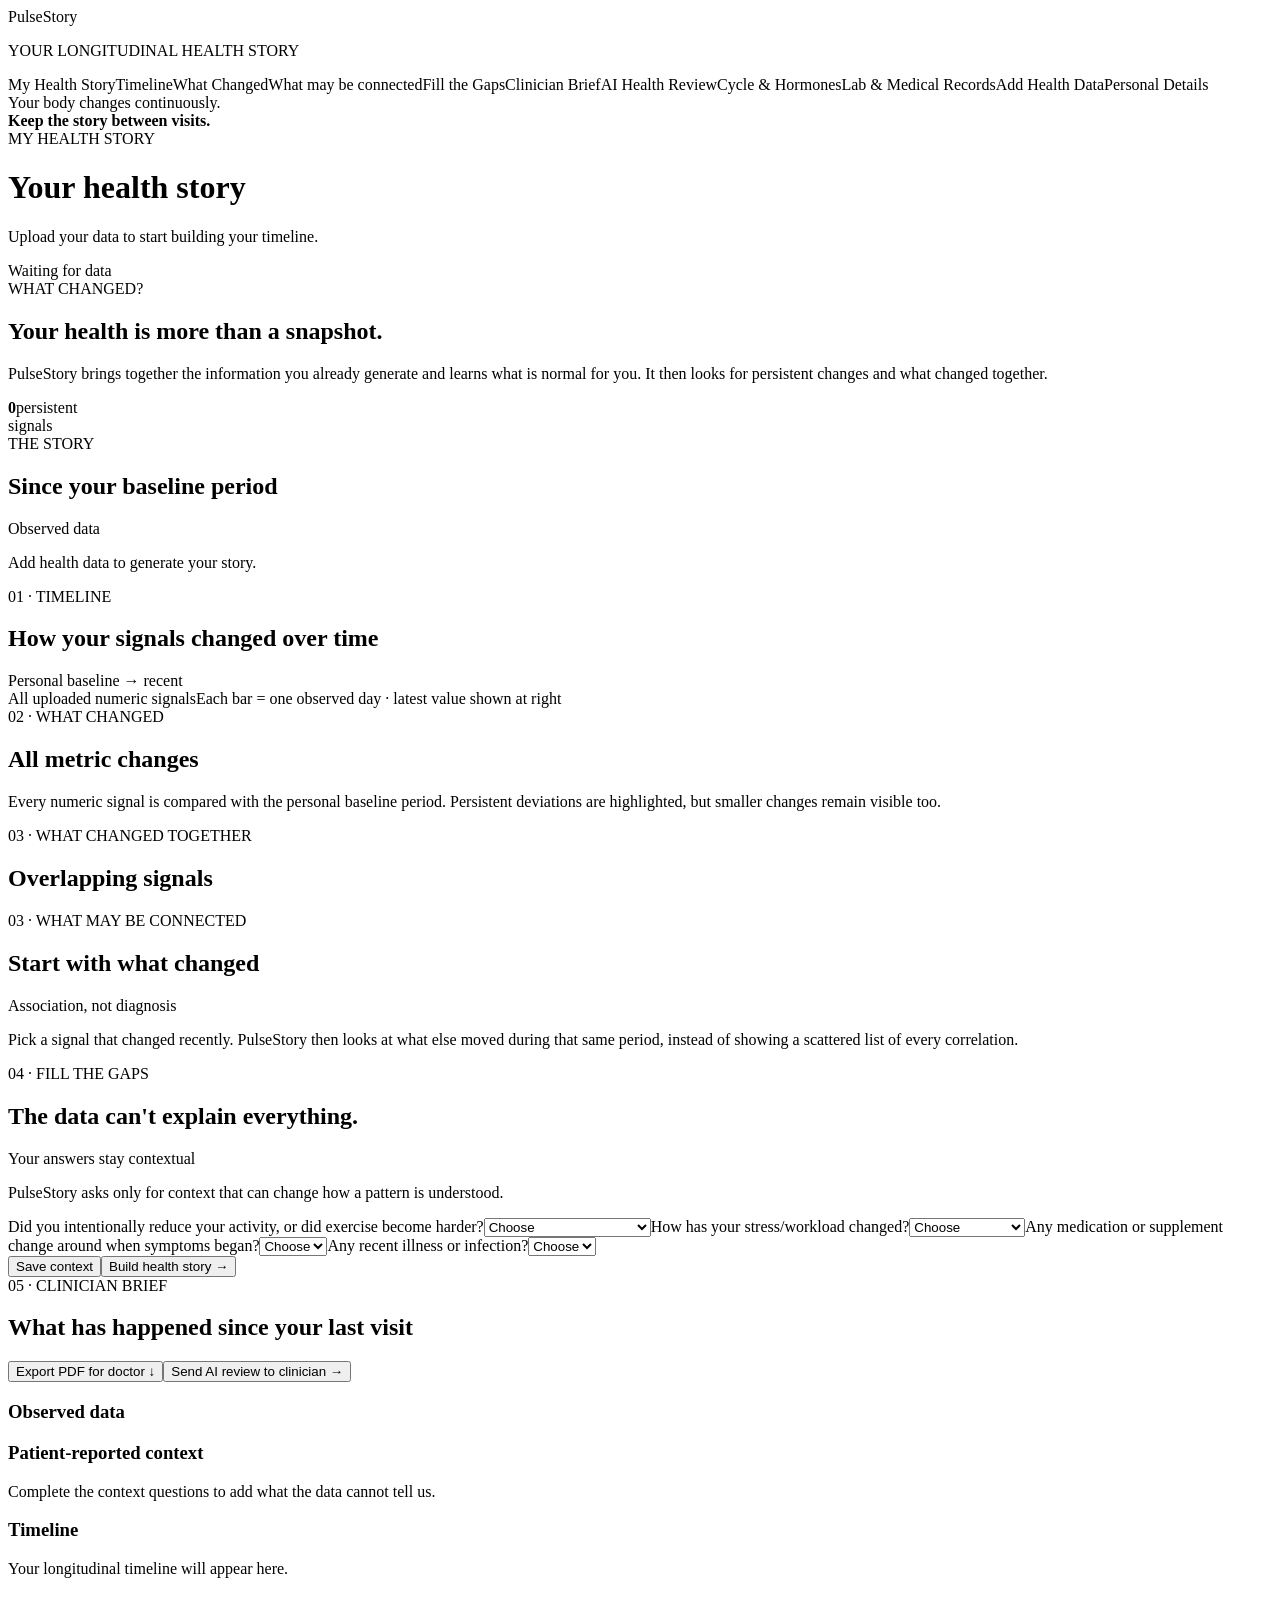
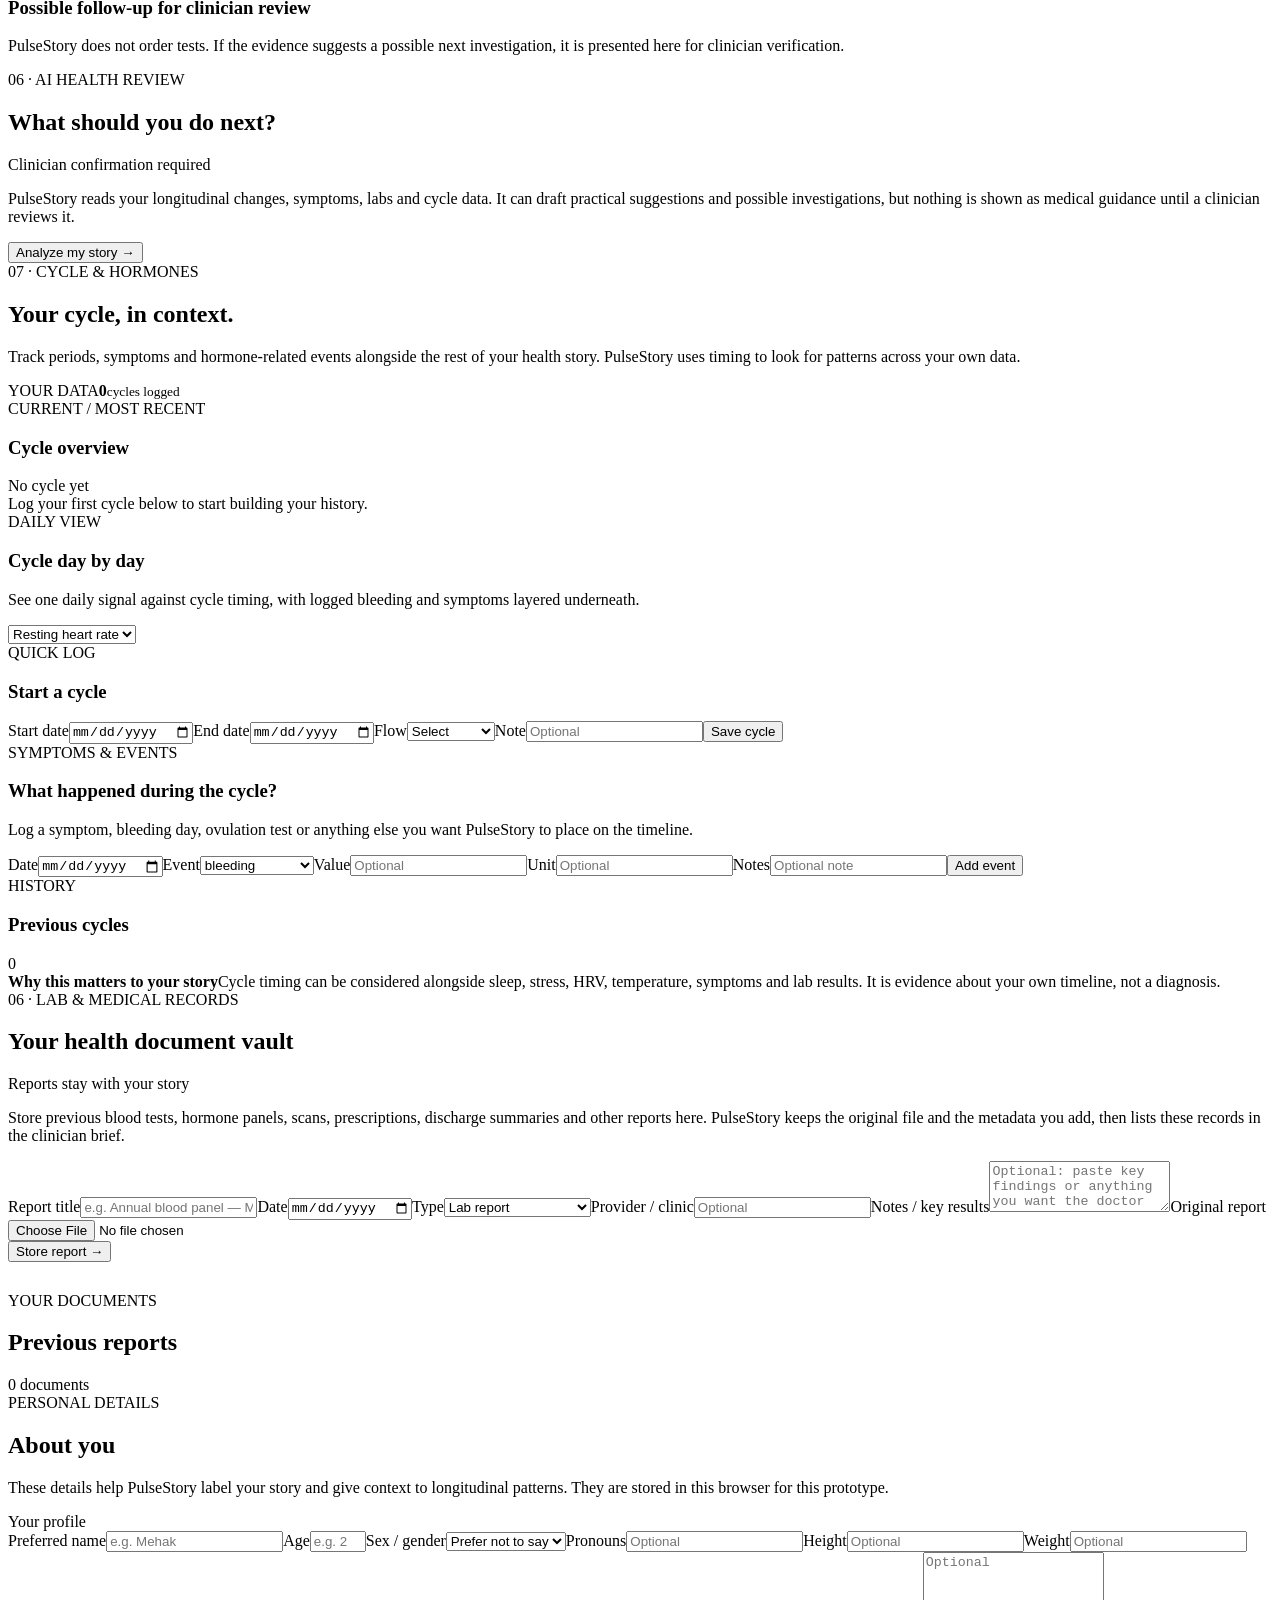
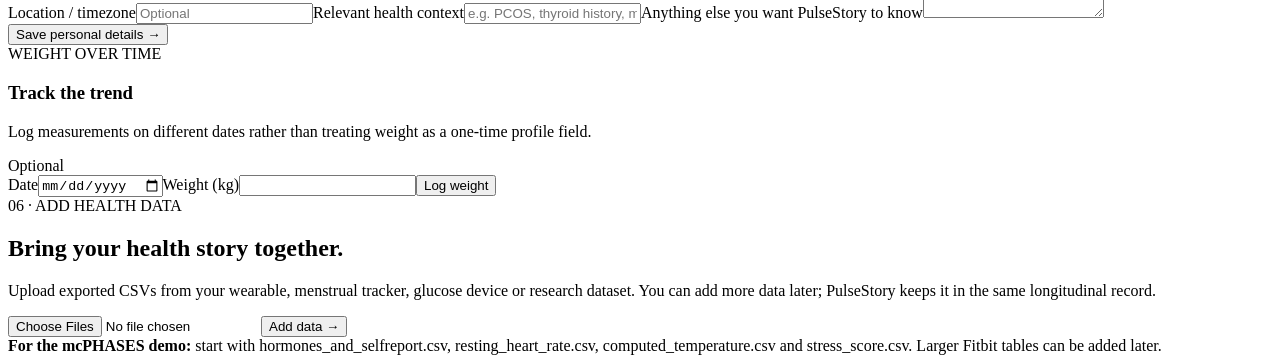
==== public/index.html @ e45afee6 "Fix Analyze my story and add weight tracking with a trend view. Fixed the duplicate review-button ID" ====
<!doctype html><html><head><meta charset="utf-8"><meta name="viewport" content="width=device-width,initial-scale=1"><title>PulseStory</title><link rel="stylesheet" href="/theme.css?v=30"></head><body><div class="app"><aside><div class="brand">Pulse<span>Story</span></div><p class="muted">YOUR LONGITUDINAL HEALTH STORY</p><nav><a data-nav="overview" class="active">My Health Story</a><a data-nav="timeline">Timeline</a><a data-nav="changes">What Changed</a><a data-nav="relationships">What may be connected</a><a data-nav="interview">Fill the Gaps</a><a data-nav="brief">Clinician Brief</a><a data-nav="ai-review">AI Health Review</a><a data-nav="cycle">Cycle & Hormones</a><a data-nav="records">Lab & Medical Records</a><a data-nav="upload">Add Health Data</a><a data-nav="profile">Personal Details</a></nav><div class="side-note">Your body changes continuously.<br><b>Keep the story between visits.</b></div></aside><main><header><div><div class="eyebrow">MY HEALTH STORY</div><h1 id="patientName">Your health story</h1><p class="lead" id="patientConcern">Upload your data to start building your timeline.</p></div><div class="status" id="status"><i></i> Waiting for data</div></header><div id="view-overview" class="view"><section class="hero"><div><div class="eyebrow">WHAT CHANGED?</div><h2 id="heroTitle">Your health is more than a snapshot.</h2><p id="heroText">PulseStory brings together the information you already generate and learns what is normal for you. It then looks for persistent changes and what changed together.</p></div><div class="signal-ring"><strong id="signalCount">0</strong><span>persistent<br>signals</span></div></section><section class="grid4" id="changed"></section><section class="panel"><div class="section-head"><div><div class="eyebrow">THE STORY</div><h2>Since your baseline period</h2></div><span class="tag">Observed data</span></div><div id="storySummary" class="story-summary"><p class="muted">Add health data to generate your story.</p></div></section></div><div id="view-timeline" class="view hidden"><section class="panel"><div class="section-head"><div><div class="eyebrow">01 · TIMELINE</div><h2>How your signals changed over time</h2></div><span class="tag">Personal baseline → recent</span></div><div id="chart" class="chart"></div><div class="legend"><span>All uploaded numeric signals</span><span>Each bar = one observed day · latest value shown at right</span></div></section></div><div id="view-changes" class="view hidden"><div class="two"><section class="panel"><div class="eyebrow">02 · WHAT CHANGED</div><h2>All metric changes</h2><p class="muted">Every numeric signal is compared with the personal baseline period. Persistent deviations are highlighted, but smaller changes remain visible too.</p><div id="evidence"></div></section><section class="panel"><div class="eyebrow">03 · WHAT CHANGED TOGETHER</div><h2>Overlapping signals</h2><div id="pairs"></div></section></div></div><div id="view-relationships" class="view hidden"><section class="panel"><div class="section-head"><div><div class="eyebrow">03 · WHAT MAY BE CONNECTED</div><h2>Start with what changed</h2></div><span class="tag">Association, not diagnosis</span></div><p class="muted">Pick a signal that changed recently. PulseStory then looks at what else moved during that same period, instead of showing a scattered list of every correlation.</p><div id="relationships"></div></section></div><div id="view-interview" class="view hidden"><section class="panel"><div class="section-head"><div><div class="eyebrow">04 · FILL THE GAPS</div><h2>The data can't explain everything.</h2></div><span class="tag">Your answers stay contextual</span></div><p class="muted">PulseStory asks only for context that can change how a pattern is understood.</p><div class="questions"><label>Did you intentionally reduce your activity, or did exercise become harder?<select id="exercise"><option value="">Choose</option><option value="intentional">I intentionally reduced it</option><option value="harder">Exercise became harder</option><option value="same">No meaningful change</option></select></label><label>How has your stress/workload changed?<select id="stress"><option value="">Choose</option><option value="high">Much higher</option><option value="same">About the same</option><option value="lower">Lower</option></select></label><label>Any medication or supplement change around when symptoms began?<select id="meds"><option value="">Choose</option><option value="new">Yes</option><option value="no">No</option></select></label><label>Any recent illness or infection?<select id="illness"><option value="">Choose</option><option value="yes">Yes</option><option value="no">No</option></select></label></div><button id="interpret">Save context</button><button id="aiInterpret" class="secondary">Build health story →</button><div id="interpretation"></div></section></div><div id="view-brief" class="view hidden"><section class="panel brief"><div class="section-head"><div><div class="eyebrow">05 · CLINICIAN BRIEF</div><h2>What has happened since your last visit</h2></div><button id="exportPdf" class="secondary">Export PDF for doctor ↓</button><button id="sendClinicalReview" class="secondary">Send AI review to clinician →</button></div><div class="brief-grid"><div><h3>Observed data</h3><ul id="briefChanges"></ul><h3>Patient-reported context</h3><p id="briefContext">Complete the context questions to add what the data cannot tell us.</p></div><div><h3>Timeline</h3><p id="briefTimeline">Your longitudinal timeline will appear here.</p><h3>Possible follow-up for clinician review</h3><p id="briefFollowup" class="callout">PulseStory does not order tests. If the evidence suggests a possible next investigation, it is presented here for clinician verification.</p></div></div><div id="reviewMsg"></div></section></div><div id="view-ai-review" class="view hidden"><section class="panel"><div class="section-head"><div><div class="eyebrow">06 · AI HEALTH REVIEW</div><h2>What should you do next?</h2></div><span class="tag">Clinician confirmation required</span></div><p class="muted">PulseStory reads your longitudinal changes, symptoms, labs and cycle data. It can draft practical suggestions and possible investigations, but nothing is shown as medical guidance until a clinician reviews it.</p><button id="runClinicalReview">Analyze my story →</button><div id="clinicalReviewStatus"></div><div id="approvedGuidance" class="story-summary"></div></section></div><div id="view-cycle" class="view hidden"><section class="cycle-shell"><div class="cycle-hero"><div><div class="eyebrow">07 · CYCLE & HORMONES</div><h2>Your cycle, in context.</h2><p>Track periods, symptoms and hormone-related events alongside the rest of your health story. PulseStory uses timing to look for patterns across your own data.</p></div><div class="cycle-badge"><span>YOUR DATA</span><strong id="cycleCount">0</strong><small>cycles logged</small></div></div><div class="cycle-grid"><section class="cycle-card cycle-current"><div class="cycle-card-head"><div><div class="eyebrow">CURRENT / MOST RECENT</div><h3>Cycle overview</h3></div><span class="tag" id="cycleStatus">No cycle yet</span></div><div id="cycleOverview" class="cycle-overview"><div class="cycle-empty">Log your first cycle below to start building your history.</div></div><div id="cycleDayDetail" class="cycle-day-detail"></div><div class="cycle-daily"><div class="cycle-daily-head"><div><div class="eyebrow">DAILY VIEW</div><h3>Cycle day by day</h3><p class="muted">See one daily signal against cycle timing, with logged bleeding and symptoms layered underneath.</p></div><select id="cycleMetric"><option value="restingHR">Resting heart rate</option><option value="hrv">HRV</option><option value="sleep">Sleep</option><option value="stress">Stress</option><option value="temperature">Temperature</option><option value="glucose">Glucose</option><option value="steps">Steps</option><option value="activity">Activity</option></select></div><div id="cycleDailyChart" class="cycle-daily-chart"></div></div></section><section class="cycle-card"><div class="cycle-card-head"><div><div class="eyebrow">QUICK LOG</div><h3>Start a cycle</h3></div></div><form id="cycleForm" class="cycle-form"><label>Start date<input id="cycleStart" type="date" required></label><label>End date<input id="cycleEnd" type="date"></label><label>Flow<select id="cycleFlow"><option value="">Select</option><option>Light</option><option>Moderate</option><option>Heavy</option><option>Very heavy</option></select></label><label>Note<input id="cycleNotes" type="text" placeholder="Optional"></label><button type="submit">Save cycle</button></form><div id="cycleResult"></div></section></div><section class="cycle-card"><div class="cycle-card-head"><div><div class="eyebrow">SYMPTOMS & EVENTS</div><h3>What happened during the cycle?</h3><p class="muted">Log a symptom, bleeding day, ovulation test or anything else you want PulseStory to place on the timeline.</p></div></div><form id="menstrualEventForm" class="cycle-event-form"><label>Date<input id="eventDate" type="date" required></label><label>Event<select id="eventType"><option>bleeding</option><option>cramps</option><option>headache</option><option>mood</option><option>bloating</option><option>ovulation_test</option><option>cervical_mucus</option><option>other</option></select></label><label>Value<input id="eventValue" type="number" step="any" placeholder="Optional"></label><label>Unit<input id="eventUnit" type="text" placeholder="Optional"></label><label class="wide">Notes<input id="eventText" type="text" placeholder="Optional note"></label><button type="submit">Add event</button></form><div id="eventResult"></div><div id="menstrualEventList" class="cycle-events"></div></section><section class="cycle-card"><div class="cycle-card-head"><div><div class="eyebrow">HISTORY</div><h3>Previous cycles</h3></div><span class="tag" id="cycleHistoryCount">0</span></div><div id="cycleList" class="cycle-history"></div></section><div class="cycle-note"><strong>Why this matters to your story</strong><span>Cycle timing can be considered alongside sleep, stress, HRV, temperature, symptoms and lab results. It is evidence about your own timeline, not a diagnosis.</span></div></section></div><div id="view-records" class="view hidden"><section class="panel"><div class="section-head"><div><div class="eyebrow">06 · LAB & MEDICAL RECORDS</div><h2>Your health document vault</h2></div><span class="tag">Reports stay with your story</span></div><p class="muted">Store previous blood tests, hormone panels, scans, prescriptions, discharge summaries and other reports here. PulseStory keeps the original file and the metadata you add, then lists these records in the clinician brief.</p><form id="labForm" class="questions"><label>Report title<input id="labTitle" type="text" placeholder="e.g. Annual blood panel — May 2026" required></label><label>Date<input id="labDate" type="date"></label><label>Type<select id="labType"><option>Lab report</option><option>Blood test</option><option>Hormone panel</option><option>Imaging</option><option>Prescription</option><option>Discharge summary</option><option>Other medical record</option></select></label><label>Provider / clinic<input id="labProvider" type="text" placeholder="Optional"></label><label style="grid-column:1/-1">Notes / key results<textarea id="labNotes" rows="3" placeholder="Optional: paste key findings or anything you want the doctor to notice"></textarea></label><label style="grid-column:1/-1">Original report<input id="labFile" type="file" accept=".pdf,.jpg,.jpeg,.png,.webp,application/pdf,image/jpeg,image/png,image/webp" required></label><div style="grid-column:1/-1"><button type="submit">Store report →</button></div></form><div id="labResult"></div><div class="section-head" style="margin-top:30px"><div><div class="eyebrow">YOUR DOCUMENTS</div><h2>Previous reports</h2></div><span class="tag" id="labCount">0 documents</span></div><div id="labDocuments"></div></section></div><div id="view-profile" class="view hidden"><section class="panel"><div class="section-head"><div><div class="eyebrow">PERSONAL DETAILS</div><h2>About you</h2><p class="muted">These details help PulseStory label your story and give context to longitudinal patterns. They are stored in this browser for this prototype.</p></div><span class="tag">Your profile</span></div><form id="personalDetailsForm" class="questions"><label>Preferred name<input id="profileName" type="text" placeholder="e.g. Mehak"></label><label>Age<input id="profileAge" type="number" min="1" max="120" placeholder="e.g. 24"></label><label>Sex / gender<select id="profileGender"><option value="">Prefer not to say</option><option>Female</option><option>Male</option><option>Non-binary</option><option>Other</option></select></label><label>Pronouns<input id="profilePronouns" type="text" placeholder="Optional"></label><label>Height<input id="profileHeight" type="text" placeholder="Optional"></label><label>Weight<input id="profileWeight" type="text" placeholder="Optional"></label><label>Location / timezone<input id="profileLocation" type="text" placeholder="Optional"></label><label>Relevant health context<input id="profileContext" type="text" placeholder="e.g. PCOS, thyroid history, medications — optional"></label><label style="grid-column:1/-1">Anything else you want PulseStory to know<textarea id="profileNotes" rows="4" placeholder="Optional"></textarea></label><div style="grid-column:1/-1"><button type="submit">Save personal details →</button></div></form><div id="profileResult"></div><div class="weight-tracker"><div class="section-head"><div><div class="eyebrow">WEIGHT OVER TIME</div><h3>Track the trend</h3><p class="muted">Log measurements on different dates rather than treating weight as a one-time profile field.</p></div><span class="tag">Optional</span></div><form id="weightForm" class="cycle-form"><label>Date<input id="weightDate" type="date" required></label><label>Weight (kg)<input id="weightValue" type="number" step="0.1" min="1" required></label><button type="submit">Log weight</button></form><div id="weightResult"></div><div id="weightChart" class="weight-chart"></div></div></section></div><div id="view-upload" class="view hidden"><section class="panel"><div class="eyebrow">06 · ADD HEALTH DATA</div><h2>Bring your health story together.</h2><p class="muted">Upload exported CSVs from your wearable, menstrual tracker, glucose device or research dataset. You can add more data later; PulseStory keeps it in the same longitudinal record.</p><form id="uploadForm"><input id="csvFile" type="file" accept=".csv,text/csv" multiple required><input id="profileKey" type="hidden" value="my-health-story"><button type="submit">Add data →</button></form><div id="uploadResult"></div><div class="callout upload-help"><b>For the mcPHASES demo:</b> start with hormones_and_selfreport.csv, resting_heart_rate.csv, computed_temperature.csv and stress_score.csv. Larger Fitbit tables can be added later.</div></section></div></main></div><script src="/app.js?v=36"></script><script src="/lab.js?v=1"></script><script src="/clinical.js?v=2"></script><script>setTimeout(function(){if(typeof init==="function")init()},100);</script></body></html>
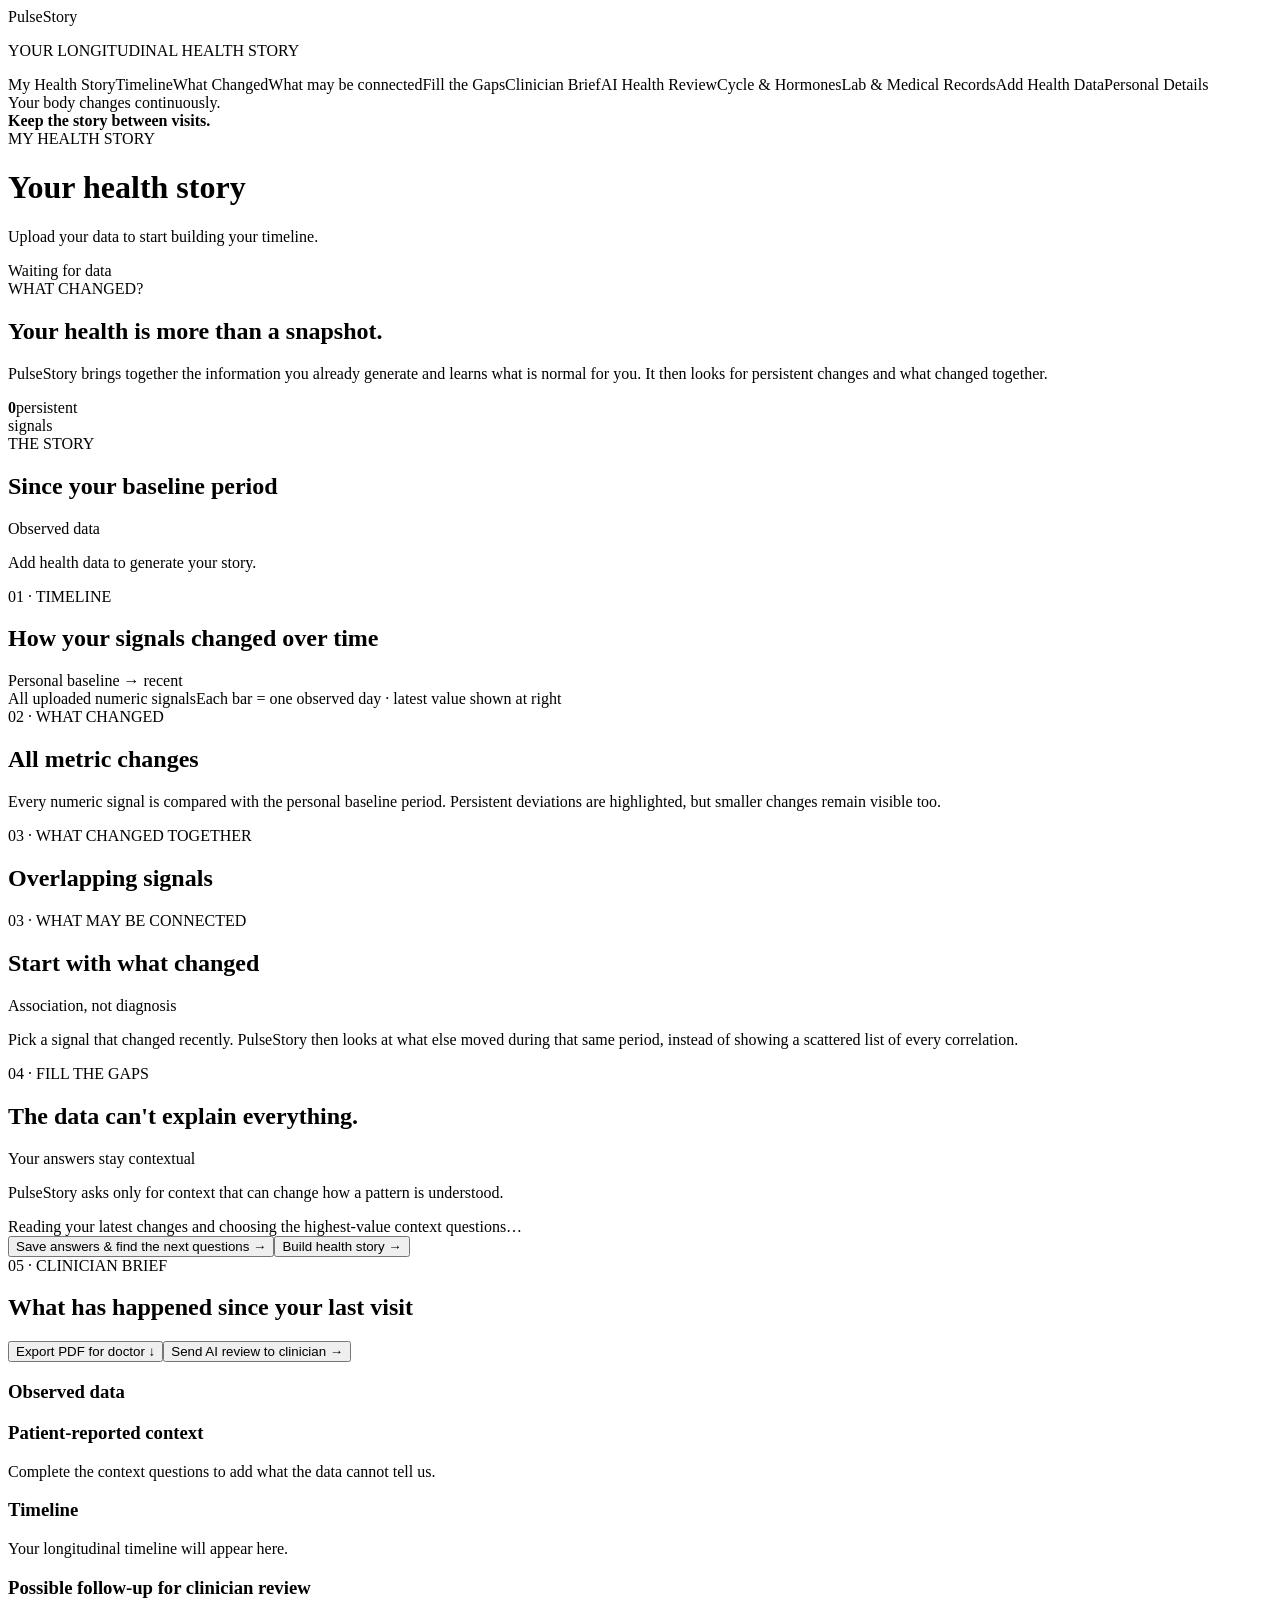
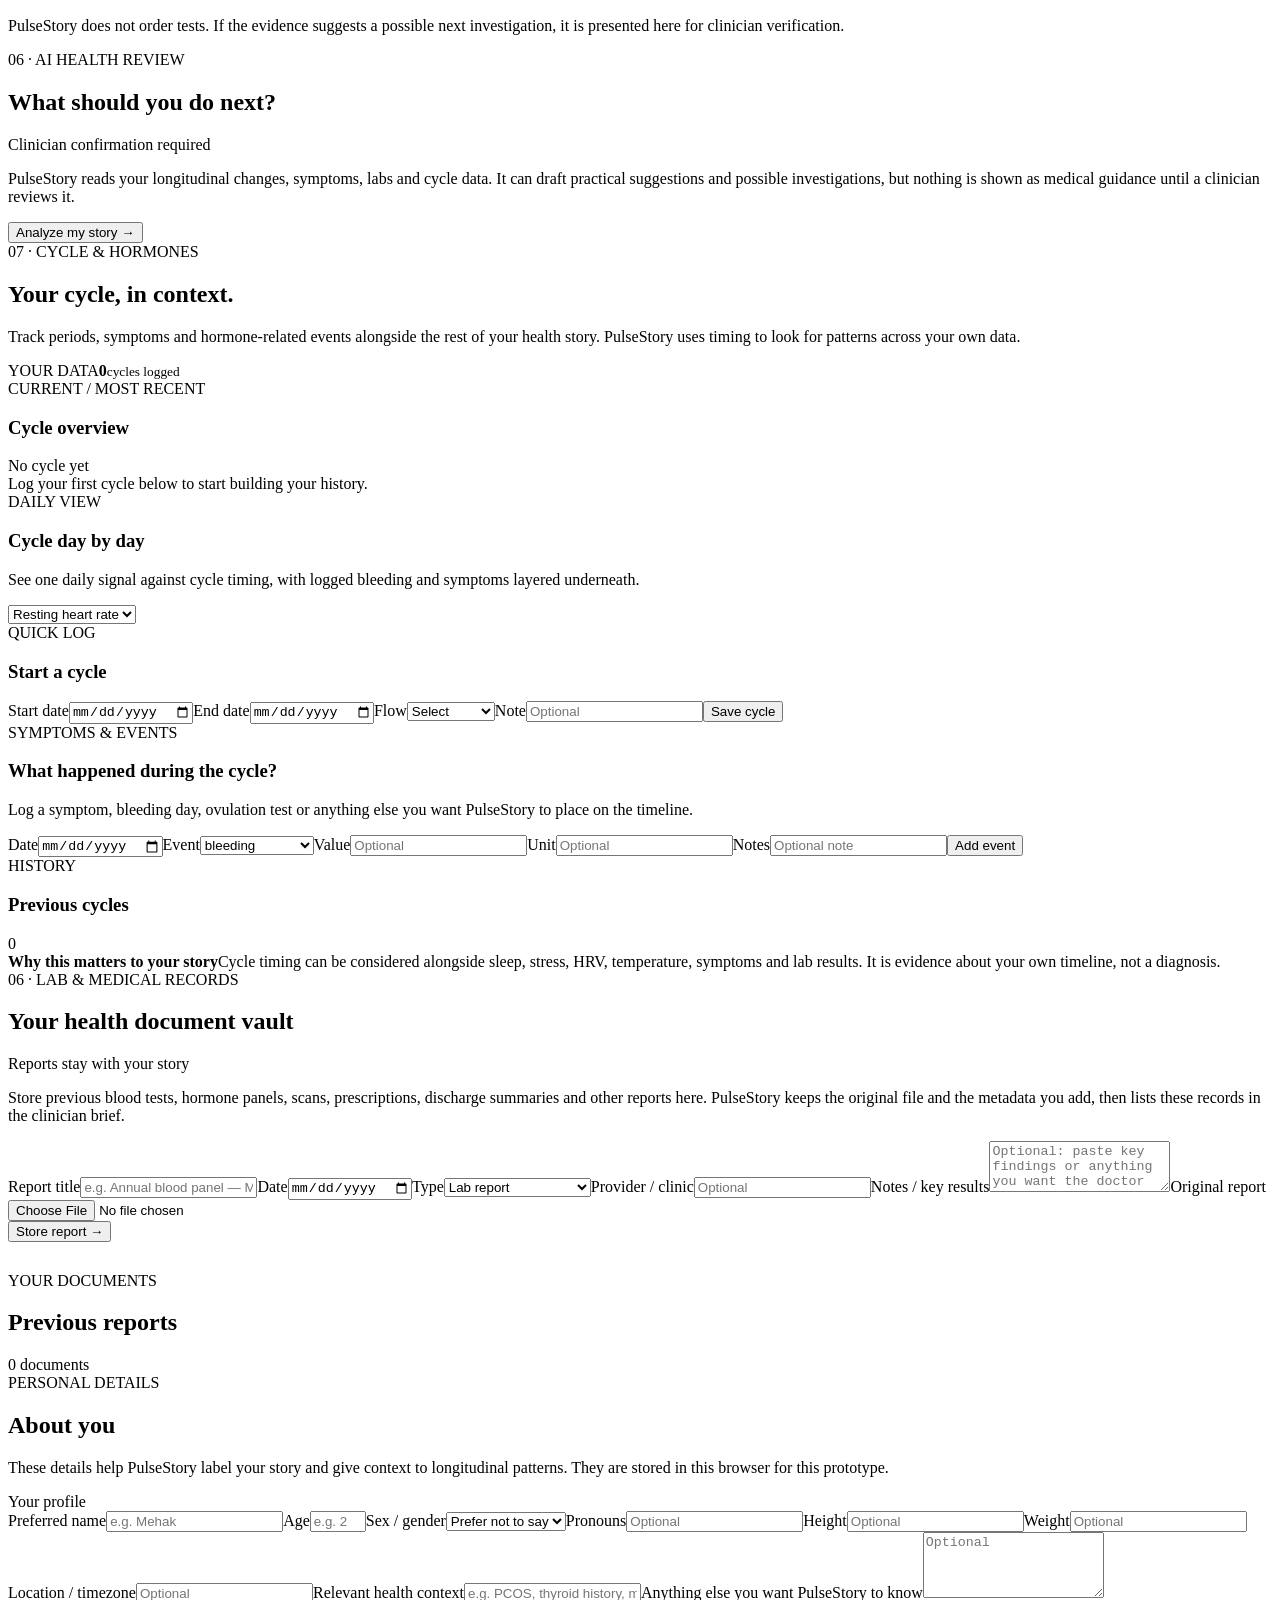
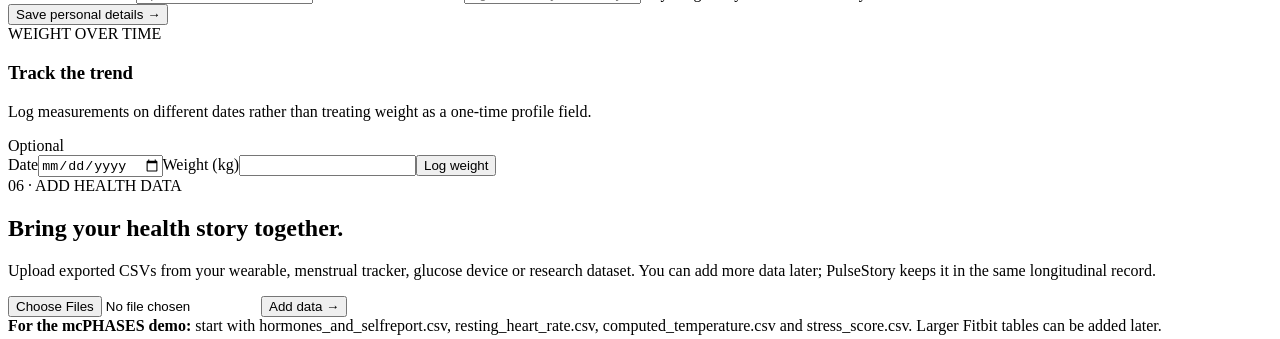
==== commit 97e4f0f8: "Make Fill the Gaps adapt its questions to the user's evolving health data and answers. Replaced the " ====
--- a/public/index.html
+++ b/public/index.html
@@ -1 +1 @@
-<!doctype html><html><head><meta charset="utf-8"><meta name="viewport" content="width=device-width,initial-scale=1"><title>PulseStory</title><link rel="stylesheet" href="/theme.css?v=30"></head><body><div class="app"><aside><div class="brand">Pulse<span>Story</span></div><p class="muted">YOUR LONGITUDINAL HEALTH STORY</p><nav><a data-nav="overview" class="active">My Health Story</a><a data-nav="timeline">Timeline</a><a data-nav="changes">What Changed</a><a data-nav="relationships">What may be connected</a><a data-nav="interview">Fill the Gaps</a><a data-nav="brief">Clinician Brief</a><a data-nav="ai-review">AI Health Review</a><a data-nav="cycle">Cycle & Hormones</a><a data-nav="records">Lab & Medical Records</a><a data-nav="upload">Add Health Data</a><a data-nav="profile">Personal Details</a></nav><div class="side-note">Your body changes continuously.<br><b>Keep the story between visits.</b></div></aside><main><header><div><div class="eyebrow">MY HEALTH STORY</div><h1 id="patientName">Your health story</h1><p class="lead" id="patientConcern">Upload your data to start building your timeline.</p></div><div class="status" id="status"><i></i> Waiting for data</div></header><div id="view-overview" class="view"><section class="hero"><div><div class="eyebrow">WHAT CHANGED?</div><h2 id="heroTitle">Your health is more than a snapshot.</h2><p id="heroText">PulseStory brings together the information you already generate and learns what is normal for you. It then looks for persistent changes and what changed together.</p></div><div class="signal-ring"><strong id="signalCount">0</strong><span>persistent<br>signals</span></div></section><section class="grid4" id="changed"></section><section class="panel"><div class="section-head"><div><div class="eyebrow">THE STORY</div><h2>Since your baseline period</h2></div><span class="tag">Observed data</span></div><div id="storySummary" class="story-summary"><p class="muted">Add health data to generate your story.</p></div></section></div><div id="view-timeline" class="view hidden"><section class="panel"><div class="section-head"><div><div class="eyebrow">01 · TIMELINE</div><h2>How your signals changed over time</h2></div><span class="tag">Personal baseline → recent</span></div><div id="chart" class="chart"></div><div class="legend"><span>All uploaded numeric signals</span><span>Each bar = one observed day · latest value shown at right</span></div></section></div><div id="view-changes" class="view hidden"><div class="two"><section class="panel"><div class="eyebrow">02 · WHAT CHANGED</div><h2>All metric changes</h2><p class="muted">Every numeric signal is compared with the personal baseline period. Persistent deviations are highlighted, but smaller changes remain visible too.</p><div id="evidence"></div></section><section class="panel"><div class="eyebrow">03 · WHAT CHANGED TOGETHER</div><h2>Overlapping signals</h2><div id="pairs"></div></section></div></div><div id="view-relationships" class="view hidden"><section class="panel"><div class="section-head"><div><div class="eyebrow">03 · WHAT MAY BE CONNECTED</div><h2>Start with what changed</h2></div><span class="tag">Association, not diagnosis</span></div><p class="muted">Pick a signal that changed recently. PulseStory then looks at what else moved during that same period, instead of showing a scattered list of every correlation.</p><div id="relationships"></div></section></div><div id="view-interview" class="view hidden"><section class="panel"><div class="section-head"><div><div class="eyebrow">04 · FILL THE GAPS</div><h2>The data can't explain everything.</h2></div><span class="tag">Your answers stay contextual</span></div><p class="muted">PulseStory asks only for context that can change how a pattern is understood.</p><div class="questions"><label>Did you intentionally reduce your activity, or did exercise become harder?<select id="exercise"><option value="">Choose</option><option value="intentional">I intentionally reduced it</option><option value="harder">Exercise became harder</option><option value="same">No meaningful change</option></select></label><label>How has your stress/workload changed?<select id="stress"><option value="">Choose</option><option value="high">Much higher</option><option value="same">About the same</option><option value="lower">Lower</option></select></label><label>Any medication or supplement change around when symptoms began?<select id="meds"><option value="">Choose</option><option value="new">Yes</option><option value="no">No</option></select></label><label>Any recent illness or infection?<select id="illness"><option value="">Choose</option><option value="yes">Yes</option><option value="no">No</option></select></label></div><button id="interpret">Save context</button><button id="aiInterpret" class="secondary">Build health story →</button><div id="interpretation"></div></section></div><div id="view-brief" class="view hidden"><section class="panel brief"><div class="section-head"><div><div class="eyebrow">05 · CLINICIAN BRIEF</div><h2>What has happened since your last visit</h2></div><button id="exportPdf" class="secondary">Export PDF for doctor ↓</button><button id="sendClinicalReview" class="secondary">Send AI review to clinician →</button></div><div class="brief-grid"><div><h3>Observed data</h3><ul id="briefChanges"></ul><h3>Patient-reported context</h3><p id="briefContext">Complete the context questions to add what the data cannot tell us.</p></div><div><h3>Timeline</h3><p id="briefTimeline">Your longitudinal timeline will appear here.</p><h3>Possible follow-up for clinician review</h3><p id="briefFollowup" class="callout">PulseStory does not order tests. If the evidence suggests a possible next investigation, it is presented here for clinician verification.</p></div></div><div id="reviewMsg"></div></section></div><div id="view-ai-review" class="view hidden"><section class="panel"><div class="section-head"><div><div class="eyebrow">06 · AI HEALTH REVIEW</div><h2>What should you do next?</h2></div><span class="tag">Clinician confirmation required</span></div><p class="muted">PulseStory reads your longitudinal changes, symptoms, labs and cycle data. It can draft practical suggestions and possible investigations, but nothing is shown as medical guidance until a clinician reviews it.</p><button id="runClinicalReview">Analyze my story →</button><div id="clinicalReviewStatus"></div><div id="approvedGuidance" class="story-summary"></div></section></div><div id="view-cycle" class="view hidden"><section class="cycle-shell"><div class="cycle-hero"><div><div class="eyebrow">07 · CYCLE & HORMONES</div><h2>Your cycle, in context.</h2><p>Track periods, symptoms and hormone-related events alongside the rest of your health story. PulseStory uses timing to look for patterns across your own data.</p></div><div class="cycle-badge"><span>YOUR DATA</span><strong id="cycleCount">0</strong><small>cycles logged</small></div></div><div class="cycle-grid"><section class="cycle-card cycle-current"><div class="cycle-card-head"><div><div class="eyebrow">CURRENT / MOST RECENT</div><h3>Cycle overview</h3></div><span class="tag" id="cycleStatus">No cycle yet</span></div><div id="cycleOverview" class="cycle-overview"><div class="cycle-empty">Log your first cycle below to start building your history.</div></div><div id="cycleDayDetail" class="cycle-day-detail"></div><div class="cycle-daily"><div class="cycle-daily-head"><div><div class="eyebrow">DAILY VIEW</div><h3>Cycle day by day</h3><p class="muted">See one daily signal against cycle timing, with logged bleeding and symptoms layered underneath.</p></div><select id="cycleMetric"><option value="restingHR">Resting heart rate</option><option value="hrv">HRV</option><option value="sleep">Sleep</option><option value="stress">Stress</option><option value="temperature">Temperature</option><option value="glucose">Glucose</option><option value="steps">Steps</option><option value="activity">Activity</option></select></div><div id="cycleDailyChart" class="cycle-daily-chart"></div></div></section><section class="cycle-card"><div class="cycle-card-head"><div><div class="eyebrow">QUICK LOG</div><h3>Start a cycle</h3></div></div><form id="cycleForm" class="cycle-form"><label>Start date<input id="cycleStart" type="date" required></label><label>End date<input id="cycleEnd" type="date"></label><label>Flow<select id="cycleFlow"><option value="">Select</option><option>Light</option><option>Moderate</option><option>Heavy</option><option>Very heavy</option></select></label><label>Note<input id="cycleNotes" type="text" placeholder="Optional"></label><button type="submit">Save cycle</button></form><div id="cycleResult"></div></section></div><section class="cycle-card"><div class="cycle-card-head"><div><div class="eyebrow">SYMPTOMS & EVENTS</div><h3>What happened during the cycle?</h3><p class="muted">Log a symptom, bleeding day, ovulation test or anything else you want PulseStory to place on the timeline.</p></div></div><form id="menstrualEventForm" class="cycle-event-form"><label>Date<input id="eventDate" type="date" required></label><label>Event<select id="eventType"><option>bleeding</option><option>cramps</option><option>headache</option><option>mood</option><option>bloating</option><option>ovulation_test</option><option>cervical_mucus</option><option>other</option></select></label><label>Value<input id="eventValue" type="number" step="any" placeholder="Optional"></label><label>Unit<input id="eventUnit" type="text" placeholder="Optional"></label><label class="wide">Notes<input id="eventText" type="text" placeholder="Optional note"></label><button type="submit">Add event</button></form><div id="eventResult"></div><div id="menstrualEventList" class="cycle-events"></div></section><section class="cycle-card"><div class="cycle-card-head"><div><div class="eyebrow">HISTORY</div><h3>Previous cycles</h3></div><span class="tag" id="cycleHistoryCount">0</span></div><div id="cycleList" class="cycle-history"></div></section><div class="cycle-note"><strong>Why this matters to your story</strong><span>Cycle timing can be considered alongside sleep, stress, HRV, temperature, symptoms and lab results. It is evidence about your own timeline, not a diagnosis.</span></div></section></div><div id="view-records" class="view hidden"><section class="panel"><div class="section-head"><div><div class="eyebrow">06 · LAB & MEDICAL RECORDS</div><h2>Your health document vault</h2></div><span class="tag">Reports stay with your story</span></div><p class="muted">Store previous blood tests, hormone panels, scans, prescriptions, discharge summaries and other reports here. PulseStory keeps the original file and the metadata you add, then lists these records in the clinician brief.</p><form id="labForm" class="questions"><label>Report title<input id="labTitle" type="text" placeholder="e.g. Annual blood panel — May 2026" required></label><label>Date<input id="labDate" type="date"></label><label>Type<select id="labType"><option>Lab report</option><option>Blood test</option><option>Hormone panel</option><option>Imaging</option><option>Prescription</option><option>Discharge summary</option><option>Other medical record</option></select></label><label>Provider / clinic<input id="labProvider" type="text" placeholder="Optional"></label><label style="grid-column:1/-1">Notes / key results<textarea id="labNotes" rows="3" placeholder="Optional: paste key findings or anything you want the doctor to notice"></textarea></label><label style="grid-column:1/-1">Original report<input id="labFile" type="file" accept=".pdf,.jpg,.jpeg,.png,.webp,application/pdf,image/jpeg,image/png,image/webp" required></label><div style="grid-column:1/-1"><button type="submit">Store report →</button></div></form><div id="labResult"></div><div class="section-head" style="margin-top:30px"><div><div class="eyebrow">YOUR DOCUMENTS</div><h2>Previous reports</h2></div><span class="tag" id="labCount">0 documents</span></div><div id="labDocuments"></div></section></div><div id="view-profile" class="view hidden"><section class="panel"><div class="section-head"><div><div class="eyebrow">PERSONAL DETAILS</div><h2>About you</h2><p class="muted">These details help PulseStory label your story and give context to longitudinal patterns. They are stored in this browser for this prototype.</p></div><span class="tag">Your profile</span></div><form id="personalDetailsForm" class="questions"><label>Preferred name<input id="profileName" type="text" placeholder="e.g. Mehak"></label><label>Age<input id="profileAge" type="number" min="1" max="120" placeholder="e.g. 24"></label><label>Sex / gender<select id="profileGender"><option value="">Prefer not to say</option><option>Female</option><option>Male</option><option>Non-binary</option><option>Other</option></select></label><label>Pronouns<input id="profilePronouns" type="text" placeholder="Optional"></label><label>Height<input id="profileHeight" type="text" placeholder="Optional"></label><label>Weight<input id="profileWeight" type="text" placeholder="Optional"></label><label>Location / timezone<input id="profileLocation" type="text" placeholder="Optional"></label><label>Relevant health context<input id="profileContext" type="text" placeholder="e.g. PCOS, thyroid history, medications — optional"></label><label style="grid-column:1/-1">Anything else you want PulseStory to know<textarea id="profileNotes" rows="4" placeholder="Optional"></textarea></label><div style="grid-column:1/-1"><button type="submit">Save personal details →</button></div></form><div id="profileResult"></div><div class="weight-tracker"><div class="section-head"><div><div class="eyebrow">WEIGHT OVER TIME</div><h3>Track the trend</h3><p class="muted">Log measurements on different dates rather than treating weight as a one-time profile field.</p></div><span class="tag">Optional</span></div><form id="weightForm" class="cycle-form"><label>Date<input id="weightDate" type="date" required></label><label>Weight (kg)<input id="weightValue" type="number" step="0.1" min="1" required></label><button type="submit">Log weight</button></form><div id="weightResult"></div><div id="weightChart" class="weight-chart"></div></div></section></div><div id="view-upload" class="view hidden"><section class="panel"><div class="eyebrow">06 · ADD HEALTH DATA</div><h2>Bring your health story together.</h2><p class="muted">Upload exported CSVs from your wearable, menstrual tracker, glucose device or research dataset. You can add more data later; PulseStory keeps it in the same longitudinal record.</p><form id="uploadForm"><input id="csvFile" type="file" accept=".csv,text/csv" multiple required><input id="profileKey" type="hidden" value="my-health-story"><button type="submit">Add data →</button></form><div id="uploadResult"></div><div class="callout upload-help"><b>For the mcPHASES demo:</b> start with hormones_and_selfreport.csv, resting_heart_rate.csv, computed_temperature.csv and stress_score.csv. Larger Fitbit tables can be added later.</div></section></div></main></div><script src="/app.js?v=36"></script><script src="/lab.js?v=1"></script><script src="/clinical.js?v=2"></script><script>setTimeout(function(){if(typeof init==="function")init()},100);</script></body></html>+<!doctype html><html><head><meta charset="utf-8"><meta name="viewport" content="width=device-width,initial-scale=1"><title>PulseStory</title><link rel="stylesheet" href="/theme.css?v=30"></head><body><div class="app"><aside><div class="brand">Pulse<span>Story</span></div><p class="muted">YOUR LONGITUDINAL HEALTH STORY</p><nav><a data-nav="overview" class="active">My Health Story</a><a data-nav="timeline">Timeline</a><a data-nav="changes">What Changed</a><a data-nav="relationships">What may be connected</a><a data-nav="interview">Fill the Gaps</a><a data-nav="brief">Clinician Brief</a><a data-nav="ai-review">AI Health Review</a><a data-nav="cycle">Cycle & Hormones</a><a data-nav="records">Lab & Medical Records</a><a data-nav="upload">Add Health Data</a><a data-nav="profile">Personal Details</a></nav><div class="side-note">Your body changes continuously.<br><b>Keep the story between visits.</b></div></aside><main><header><div><div class="eyebrow">MY HEALTH STORY</div><h1 id="patientName">Your health story</h1><p class="lead" id="patientConcern">Upload your data to start building your timeline.</p></div><div class="status" id="status"><i></i> Waiting for data</div></header><div id="view-overview" class="view"><section class="hero"><div><div class="eyebrow">WHAT CHANGED?</div><h2 id="heroTitle">Your health is more than a snapshot.</h2><p id="heroText">PulseStory brings together the information you already generate and learns what is normal for you. It then looks for persistent changes and what changed together.</p></div><div class="signal-ring"><strong id="signalCount">0</strong><span>persistent<br>signals</span></div></section><section class="grid4" id="changed"></section><section class="panel"><div class="section-head"><div><div class="eyebrow">THE STORY</div><h2>Since your baseline period</h2></div><span class="tag">Observed data</span></div><div id="storySummary" class="story-summary"><p class="muted">Add health data to generate your story.</p></div></section></div><div id="view-timeline" class="view hidden"><section class="panel"><div class="section-head"><div><div class="eyebrow">01 · TIMELINE</div><h2>How your signals changed over time</h2></div><span class="tag">Personal baseline → recent</span></div><div id="chart" class="chart"></div><div class="legend"><span>All uploaded numeric signals</span><span>Each bar = one observed day · latest value shown at right</span></div></section></div><div id="view-changes" class="view hidden"><div class="two"><section class="panel"><div class="eyebrow">02 · WHAT CHANGED</div><h2>All metric changes</h2><p class="muted">Every numeric signal is compared with the personal baseline period. Persistent deviations are highlighted, but smaller changes remain visible too.</p><div id="evidence"></div></section><section class="panel"><div class="eyebrow">03 · WHAT CHANGED TOGETHER</div><h2>Overlapping signals</h2><div id="pairs"></div></section></div></div><div id="view-relationships" class="view hidden"><section class="panel"><div class="section-head"><div><div class="eyebrow">03 · WHAT MAY BE CONNECTED</div><h2>Start with what changed</h2></div><span class="tag">Association, not diagnosis</span></div><p class="muted">Pick a signal that changed recently. PulseStory then looks at what else moved during that same period, instead of showing a scattered list of every correlation.</p><div id="relationships"></div></section></div><div id="view-interview" class="view hidden"><section class="panel"><div class="section-head"><div><div class="eyebrow">04 · FILL THE GAPS</div><h2>The data can't explain everything.</h2></div><span class="tag">Your answers stay contextual</span></div><p class="muted">PulseStory asks only for context that can change how a pattern is understood.</p><div id="adaptiveQuestions" class="questions"><div class="interpret">Reading your latest changes and choosing the highest-value context questions…</div></div><button id="interpret">Save answers & find the next questions →</button><button id="aiInterpret" class="secondary">Build health story →</button><div id="interpretation"></div></section></div><div id="view-brief" class="view hidden"><section class="panel brief"><div class="section-head"><div><div class="eyebrow">05 · CLINICIAN BRIEF</div><h2>What has happened since your last visit</h2></div><button id="exportPdf" class="secondary">Export PDF for doctor ↓</button><button id="sendClinicalReview" class="secondary">Send AI review to clinician →</button></div><div class="brief-grid"><div><h3>Observed data</h3><ul id="briefChanges"></ul><h3>Patient-reported context</h3><p id="briefContext">Complete the context questions to add what the data cannot tell us.</p></div><div><h3>Timeline</h3><p id="briefTimeline">Your longitudinal timeline will appear here.</p><h3>Possible follow-up for clinician review</h3><p id="briefFollowup" class="callout">PulseStory does not order tests. If the evidence suggests a possible next investigation, it is presented here for clinician verification.</p></div></div><div id="reviewMsg"></div></section></div><div id="view-ai-review" class="view hidden"><section class="panel"><div class="section-head"><div><div class="eyebrow">06 · AI HEALTH REVIEW</div><h2>What should you do next?</h2></div><span class="tag">Clinician confirmation required</span></div><p class="muted">PulseStory reads your longitudinal changes, symptoms, labs and cycle data. It can draft practical suggestions and possible investigations, but nothing is shown as medical guidance until a clinician reviews it.</p><button id="runClinicalReview">Analyze my story →</button><div id="clinicalReviewStatus"></div><div id="approvedGuidance" class="story-summary"></div></section></div><div id="view-cycle" class="view hidden"><section class="cycle-shell"><div class="cycle-hero"><div><div class="eyebrow">07 · CYCLE & HORMONES</div><h2>Your cycle, in context.</h2><p>Track periods, symptoms and hormone-related events alongside the rest of your health story. PulseStory uses timing to look for patterns across your own data.</p></div><div class="cycle-badge"><span>YOUR DATA</span><strong id="cycleCount">0</strong><small>cycles logged</small></div></div><div class="cycle-grid"><section class="cycle-card cycle-current"><div class="cycle-card-head"><div><div class="eyebrow">CURRENT / MOST RECENT</div><h3>Cycle overview</h3></div><span class="tag" id="cycleStatus">No cycle yet</span></div><div id="cycleOverview" class="cycle-overview"><div class="cycle-empty">Log your first cycle below to start building your history.</div></div><div id="cycleDayDetail" class="cycle-day-detail"></div><div class="cycle-daily"><div class="cycle-daily-head"><div><div class="eyebrow">DAILY VIEW</div><h3>Cycle day by day</h3><p class="muted">See one daily signal against cycle timing, with logged bleeding and symptoms layered underneath.</p></div><select id="cycleMetric"><option value="restingHR">Resting heart rate</option><option value="hrv">HRV</option><option value="sleep">Sleep</option><option value="stress">Stress</option><option value="temperature">Temperature</option><option value="glucose">Glucose</option><option value="steps">Steps</option><option value="activity">Activity</option></select></div><div id="cycleDailyChart" class="cycle-daily-chart"></div></div></section><section class="cycle-card"><div class="cycle-card-head"><div><div class="eyebrow">QUICK LOG</div><h3>Start a cycle</h3></div></div><form id="cycleForm" class="cycle-form"><label>Start date<input id="cycleStart" type="date" required></label><label>End date<input id="cycleEnd" type="date"></label><label>Flow<select id="cycleFlow"><option value="">Select</option><option>Light</option><option>Moderate</option><option>Heavy</option><option>Very heavy</option></select></label><label>Note<input id="cycleNotes" type="text" placeholder="Optional"></label><button type="submit">Save cycle</button></form><div id="cycleResult"></div></section></div><section class="cycle-card"><div class="cycle-card-head"><div><div class="eyebrow">SYMPTOMS & EVENTS</div><h3>What happened during the cycle?</h3><p class="muted">Log a symptom, bleeding day, ovulation test or anything else you want PulseStory to place on the timeline.</p></div></div><form id="menstrualEventForm" class="cycle-event-form"><label>Date<input id="eventDate" type="date" required></label><label>Event<select id="eventType"><option>bleeding</option><option>cramps</option><option>headache</option><option>mood</option><option>bloating</option><option>ovulation_test</option><option>cervical_mucus</option><option>other</option></select></label><label>Value<input id="eventValue" type="number" step="any" placeholder="Optional"></label><label>Unit<input id="eventUnit" type="text" placeholder="Optional"></label><label class="wide">Notes<input id="eventText" type="text" placeholder="Optional note"></label><button type="submit">Add event</button></form><div id="eventResult"></div><div id="menstrualEventList" class="cycle-events"></div></section><section class="cycle-card"><div class="cycle-card-head"><div><div class="eyebrow">HISTORY</div><h3>Previous cycles</h3></div><span class="tag" id="cycleHistoryCount">0</span></div><div id="cycleList" class="cycle-history"></div></section><div class="cycle-note"><strong>Why this matters to your story</strong><span>Cycle timing can be considered alongside sleep, stress, HRV, temperature, symptoms and lab results. It is evidence about your own timeline, not a diagnosis.</span></div></section></div><div id="view-records" class="view hidden"><section class="panel"><div class="section-head"><div><div class="eyebrow">06 · LAB & MEDICAL RECORDS</div><h2>Your health document vault</h2></div><span class="tag">Reports stay with your story</span></div><p class="muted">Store previous blood tests, hormone panels, scans, prescriptions, discharge summaries and other reports here. PulseStory keeps the original file and the metadata you add, then lists these records in the clinician brief.</p><form id="labForm" class="questions"><label>Report title<input id="labTitle" type="text" placeholder="e.g. Annual blood panel — May 2026" required></label><label>Date<input id="labDate" type="date"></label><label>Type<select id="labType"><option>Lab report</option><option>Blood test</option><option>Hormone panel</option><option>Imaging</option><option>Prescription</option><option>Discharge summary</option><option>Other medical record</option></select></label><label>Provider / clinic<input id="labProvider" type="text" placeholder="Optional"></label><label style="grid-column:1/-1">Notes / key results<textarea id="labNotes" rows="3" placeholder="Optional: paste key findings or anything you want the doctor to notice"></textarea></label><label style="grid-column:1/-1">Original report<input id="labFile" type="file" accept=".pdf,.jpg,.jpeg,.png,.webp,application/pdf,image/jpeg,image/png,image/webp" required></label><div style="grid-column:1/-1"><button type="submit">Store report →</button></div></form><div id="labResult"></div><div class="section-head" style="margin-top:30px"><div><div class="eyebrow">YOUR DOCUMENTS</div><h2>Previous reports</h2></div><span class="tag" id="labCount">0 documents</span></div><div id="labDocuments"></div></section></div><div id="view-profile" class="view hidden"><section class="panel"><div class="section-head"><div><div class="eyebrow">PERSONAL DETAILS</div><h2>About you</h2><p class="muted">These details help PulseStory label your story and give context to longitudinal patterns. They are stored in this browser for this prototype.</p></div><span class="tag">Your profile</span></div><form id="personalDetailsForm" class="questions"><label>Preferred name<input id="profileName" type="text" placeholder="e.g. Mehak"></label><label>Age<input id="profileAge" type="number" min="1" max="120" placeholder="e.g. 24"></label><label>Sex / gender<select id="profileGender"><option value="">Prefer not to say</option><option>Female</option><option>Male</option><option>Non-binary</option><option>Other</option></select></label><label>Pronouns<input id="profilePronouns" type="text" placeholder="Optional"></label><label>Height<input id="profileHeight" type="text" placeholder="Optional"></label><label>Weight<input id="profileWeight" type="text" placeholder="Optional"></label><label>Location / timezone<input id="profileLocation" type="text" placeholder="Optional"></label><label>Relevant health context<input id="profileContext" type="text" placeholder="e.g. PCOS, thyroid history, medications — optional"></label><label style="grid-column:1/-1">Anything else you want PulseStory to know<textarea id="profileNotes" rows="4" placeholder="Optional"></textarea></label><div style="grid-column:1/-1"><button type="submit">Save personal details →</button></div></form><div id="profileResult"></div><div class="weight-tracker"><div class="section-head"><div><div class="eyebrow">WEIGHT OVER TIME</div><h3>Track the trend</h3><p class="muted">Log measurements on different dates rather than treating weight as a one-time profile field.</p></div><span class="tag">Optional</span></div><form id="weightForm" class="cycle-form"><label>Date<input id="weightDate" type="date" required></label><label>Weight (kg)<input id="weightValue" type="number" step="0.1" min="1" required></label><button type="submit">Log weight</button></form><div id="weightResult"></div><div id="weightChart" class="weight-chart"></div></div></section></div><div id="view-upload" class="view hidden"><section class="panel"><div class="eyebrow">06 · ADD HEALTH DATA</div><h2>Bring your health story together.</h2><p class="muted">Upload exported CSVs from your wearable, menstrual tracker, glucose device or research dataset. You can add more data later; PulseStory keeps it in the same longitudinal record.</p><form id="uploadForm"><input id="csvFile" type="file" accept=".csv,text/csv" multiple required><input id="profileKey" type="hidden" value="my-health-story"><button type="submit">Add data →</button></form><div id="uploadResult"></div><div class="callout upload-help"><b>For the mcPHASES demo:</b> start with hormones_and_selfreport.csv, resting_heart_rate.csv, computed_temperature.csv and stress_score.csv. Larger Fitbit tables can be added later.</div></section></div></main></div><script src="/app.js?v=36"></script><script src="/lab.js?v=1"></script><script src="/clinical.js?v=2"></script><script>setTimeout(function(){if(typeof init==="function")init()},100);</script></body></html>
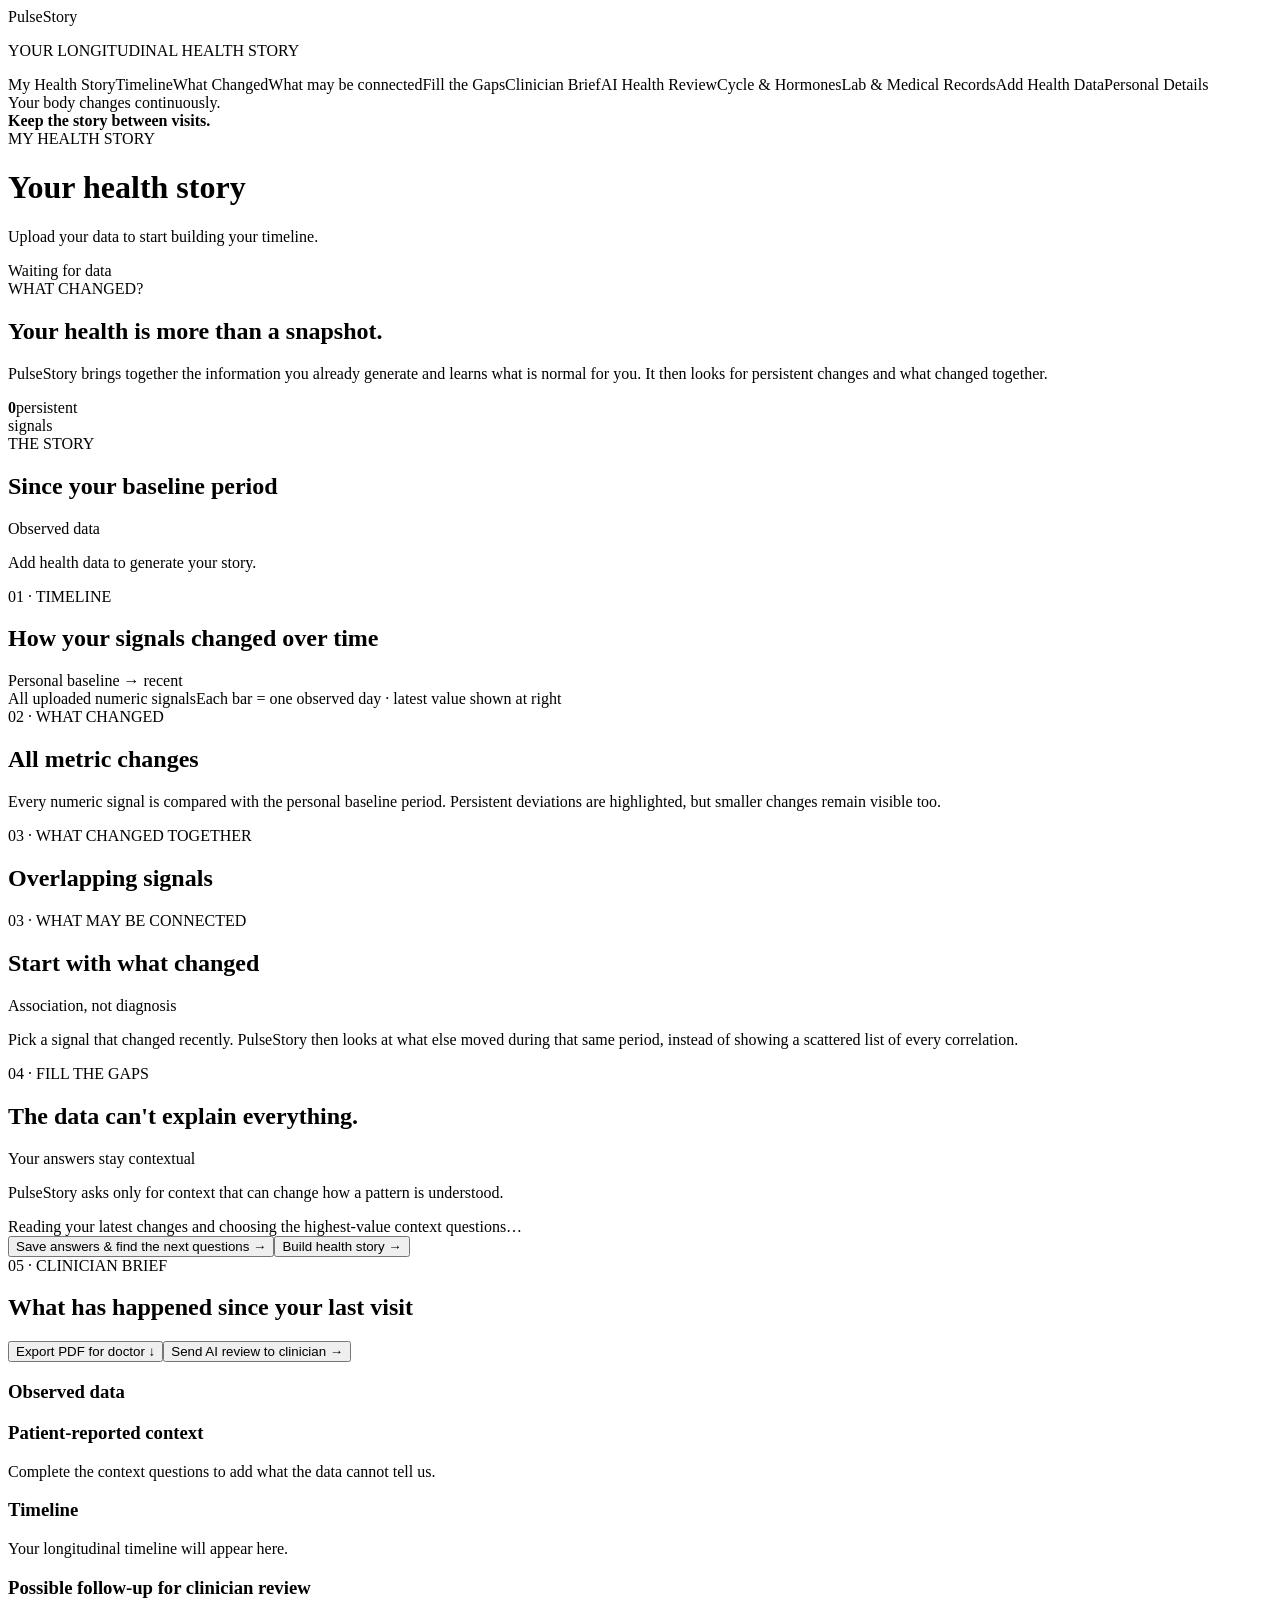
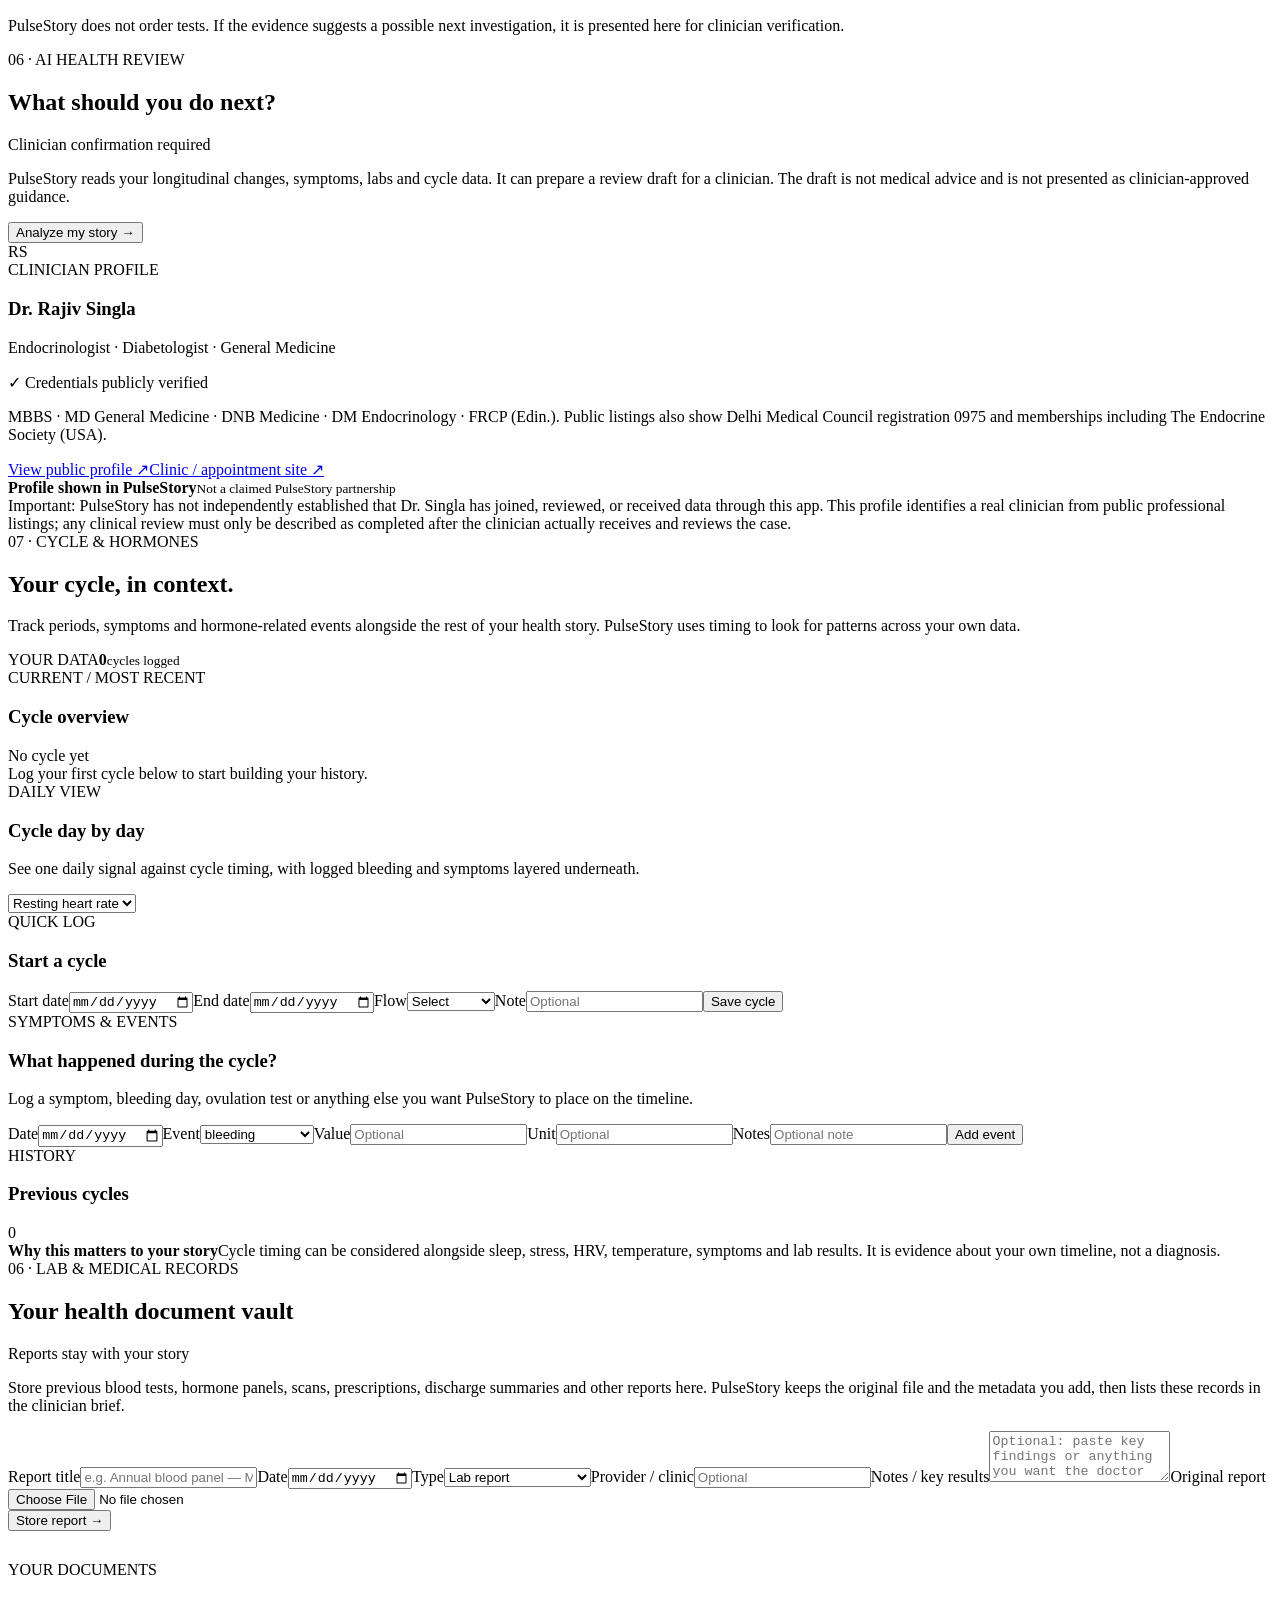
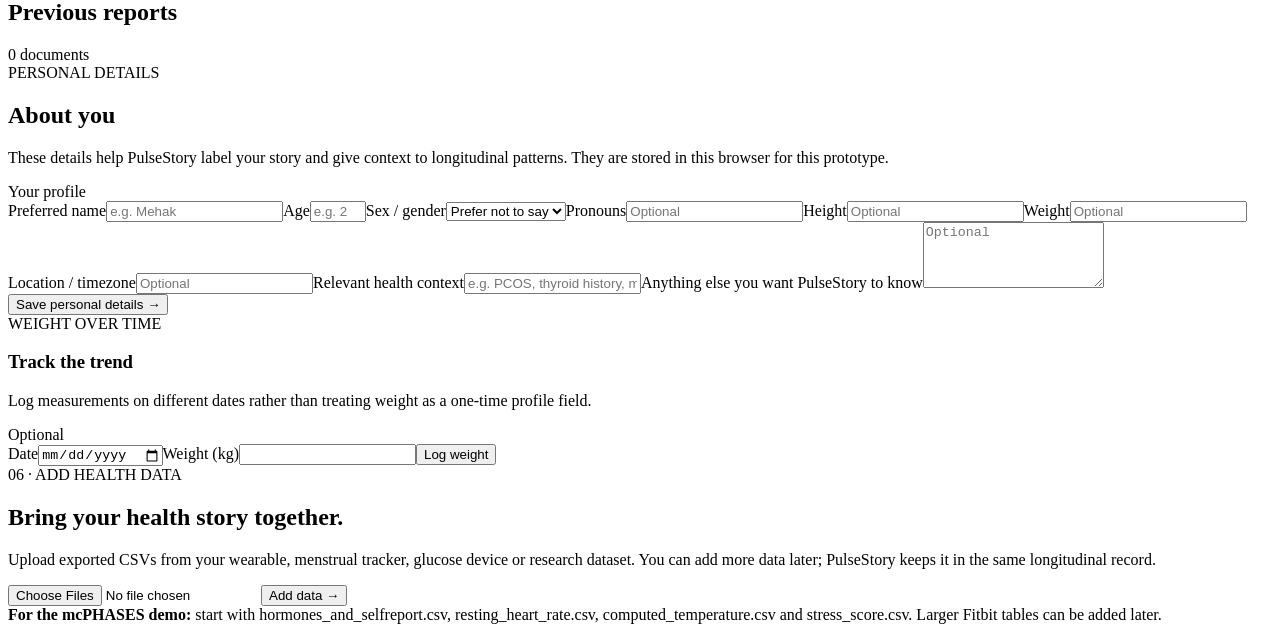
==== commit 963a198c: "Deploy v45" ====
--- a/public/index.html
+++ b/public/index.html
@@ -1 +1 @@
-<!doctype html><html><head><meta charset="utf-8"><meta name="viewport" content="width=device-width,initial-scale=1"><title>PulseStory</title><link rel="stylesheet" href="/theme.css?v=30"></head><body><div class="app"><aside><div class="brand">Pulse<span>Story</span></div><p class="muted">YOUR LONGITUDINAL HEALTH STORY</p><nav><a data-nav="overview" class="active">My Health Story</a><a data-nav="timeline">Timeline</a><a data-nav="changes">What Changed</a><a data-nav="relationships">What may be connected</a><a data-nav="interview">Fill the Gaps</a><a data-nav="brief">Clinician Brief</a><a data-nav="ai-review">AI Health Review</a><a data-nav="cycle">Cycle & Hormones</a><a data-nav="records">Lab & Medical Records</a><a data-nav="upload">Add Health Data</a><a data-nav="profile">Personal Details</a></nav><div class="side-note">Your body changes continuously.<br><b>Keep the story between visits.</b></div></aside><main><header><div><div class="eyebrow">MY HEALTH STORY</div><h1 id="patientName">Your health story</h1><p class="lead" id="patientConcern">Upload your data to start building your timeline.</p></div><div class="status" id="status"><i></i> Waiting for data</div></header><div id="view-overview" class="view"><section class="hero"><div><div class="eyebrow">WHAT CHANGED?</div><h2 id="heroTitle">Your health is more than a snapshot.</h2><p id="heroText">PulseStory brings together the information you already generate and learns what is normal for you. It then looks for persistent changes and what changed together.</p></div><div class="signal-ring"><strong id="signalCount">0</strong><span>persistent<br>signals</span></div></section><section class="grid4" id="changed"></section><section class="panel"><div class="section-head"><div><div class="eyebrow">THE STORY</div><h2>Since your baseline period</h2></div><span class="tag">Observed data</span></div><div id="storySummary" class="story-summary"><p class="muted">Add health data to generate your story.</p></div></section></div><div id="view-timeline" class="view hidden"><section class="panel"><div class="section-head"><div><div class="eyebrow">01 · TIMELINE</div><h2>How your signals changed over time</h2></div><span class="tag">Personal baseline → recent</span></div><div id="chart" class="chart"></div><div class="legend"><span>All uploaded numeric signals</span><span>Each bar = one observed day · latest value shown at right</span></div></section></div><div id="view-changes" class="view hidden"><div class="two"><section class="panel"><div class="eyebrow">02 · WHAT CHANGED</div><h2>All metric changes</h2><p class="muted">Every numeric signal is compared with the personal baseline period. Persistent deviations are highlighted, but smaller changes remain visible too.</p><div id="evidence"></div></section><section class="panel"><div class="eyebrow">03 · WHAT CHANGED TOGETHER</div><h2>Overlapping signals</h2><div id="pairs"></div></section></div></div><div id="view-relationships" class="view hidden"><section class="panel"><div class="section-head"><div><div class="eyebrow">03 · WHAT MAY BE CONNECTED</div><h2>Start with what changed</h2></div><span class="tag">Association, not diagnosis</span></div><p class="muted">Pick a signal that changed recently. PulseStory then looks at what else moved during that same period, instead of showing a scattered list of every correlation.</p><div id="relationships"></div></section></div><div id="view-interview" class="view hidden"><section class="panel"><div class="section-head"><div><div class="eyebrow">04 · FILL THE GAPS</div><h2>The data can't explain everything.</h2></div><span class="tag">Your answers stay contextual</span></div><p class="muted">PulseStory asks only for context that can change how a pattern is understood.</p><div id="adaptiveQuestions" class="questions"><div class="interpret">Reading your latest changes and choosing the highest-value context questions…</div></div><button id="interpret">Save answers & find the next questions →</button><button id="aiInterpret" class="secondary">Build health story →</button><div id="interpretation"></div></section></div><div id="view-brief" class="view hidden"><section class="panel brief"><div class="section-head"><div><div class="eyebrow">05 · CLINICIAN BRIEF</div><h2>What has happened since your last visit</h2></div><button id="exportPdf" class="secondary">Export PDF for doctor ↓</button><button id="sendClinicalReview" class="secondary">Send AI review to clinician →</button></div><div class="brief-grid"><div><h3>Observed data</h3><ul id="briefChanges"></ul><h3>Patient-reported context</h3><p id="briefContext">Complete the context questions to add what the data cannot tell us.</p></div><div><h3>Timeline</h3><p id="briefTimeline">Your longitudinal timeline will appear here.</p><h3>Possible follow-up for clinician review</h3><p id="briefFollowup" class="callout">PulseStory does not order tests. If the evidence suggests a possible next investigation, it is presented here for clinician verification.</p></div></div><div id="reviewMsg"></div></section></div><div id="view-ai-review" class="view hidden"><section class="panel"><div class="section-head"><div><div class="eyebrow">06 · AI HEALTH REVIEW</div><h2>What should you do next?</h2></div><span class="tag">Clinician confirmation required</span></div><p class="muted">PulseStory reads your longitudinal changes, symptoms, labs and cycle data. It can draft practical suggestions and possible investigations, but nothing is shown as medical guidance until a clinician reviews it.</p><button id="runClinicalReview">Analyze my story →</button><div id="clinicalReviewStatus"></div><div id="approvedGuidance" class="story-summary"></div></section></div><div id="view-cycle" class="view hidden"><section class="cycle-shell"><div class="cycle-hero"><div><div class="eyebrow">07 · CYCLE & HORMONES</div><h2>Your cycle, in context.</h2><p>Track periods, symptoms and hormone-related events alongside the rest of your health story. PulseStory uses timing to look for patterns across your own data.</p></div><div class="cycle-badge"><span>YOUR DATA</span><strong id="cycleCount">0</strong><small>cycles logged</small></div></div><div class="cycle-grid"><section class="cycle-card cycle-current"><div class="cycle-card-head"><div><div class="eyebrow">CURRENT / MOST RECENT</div><h3>Cycle overview</h3></div><span class="tag" id="cycleStatus">No cycle yet</span></div><div id="cycleOverview" class="cycle-overview"><div class="cycle-empty">Log your first cycle below to start building your history.</div></div><div id="cycleDayDetail" class="cycle-day-detail"></div><div class="cycle-daily"><div class="cycle-daily-head"><div><div class="eyebrow">DAILY VIEW</div><h3>Cycle day by day</h3><p class="muted">See one daily signal against cycle timing, with logged bleeding and symptoms layered underneath.</p></div><select id="cycleMetric"><option value="restingHR">Resting heart rate</option><option value="hrv">HRV</option><option value="sleep">Sleep</option><option value="stress">Stress</option><option value="temperature">Temperature</option><option value="glucose">Glucose</option><option value="steps">Steps</option><option value="activity">Activity</option></select></div><div id="cycleDailyChart" class="cycle-daily-chart"></div></div></section><section class="cycle-card"><div class="cycle-card-head"><div><div class="eyebrow">QUICK LOG</div><h3>Start a cycle</h3></div></div><form id="cycleForm" class="cycle-form"><label>Start date<input id="cycleStart" type="date" required></label><label>End date<input id="cycleEnd" type="date"></label><label>Flow<select id="cycleFlow"><option value="">Select</option><option>Light</option><option>Moderate</option><option>Heavy</option><option>Very heavy</option></select></label><label>Note<input id="cycleNotes" type="text" placeholder="Optional"></label><button type="submit">Save cycle</button></form><div id="cycleResult"></div></section></div><section class="cycle-card"><div class="cycle-card-head"><div><div class="eyebrow">SYMPTOMS & EVENTS</div><h3>What happened during the cycle?</h3><p class="muted">Log a symptom, bleeding day, ovulation test or anything else you want PulseStory to place on the timeline.</p></div></div><form id="menstrualEventForm" class="cycle-event-form"><label>Date<input id="eventDate" type="date" required></label><label>Event<select id="eventType"><option>bleeding</option><option>cramps</option><option>headache</option><option>mood</option><option>bloating</option><option>ovulation_test</option><option>cervical_mucus</option><option>other</option></select></label><label>Value<input id="eventValue" type="number" step="any" placeholder="Optional"></label><label>Unit<input id="eventUnit" type="text" placeholder="Optional"></label><label class="wide">Notes<input id="eventText" type="text" placeholder="Optional note"></label><button type="submit">Add event</button></form><div id="eventResult"></div><div id="menstrualEventList" class="cycle-events"></div></section><section class="cycle-card"><div class="cycle-card-head"><div><div class="eyebrow">HISTORY</div><h3>Previous cycles</h3></div><span class="tag" id="cycleHistoryCount">0</span></div><div id="cycleList" class="cycle-history"></div></section><div class="cycle-note"><strong>Why this matters to your story</strong><span>Cycle timing can be considered alongside sleep, stress, HRV, temperature, symptoms and lab results. It is evidence about your own timeline, not a diagnosis.</span></div></section></div><div id="view-records" class="view hidden"><section class="panel"><div class="section-head"><div><div class="eyebrow">06 · LAB & MEDICAL RECORDS</div><h2>Your health document vault</h2></div><span class="tag">Reports stay with your story</span></div><p class="muted">Store previous blood tests, hormone panels, scans, prescriptions, discharge summaries and other reports here. PulseStory keeps the original file and the metadata you add, then lists these records in the clinician brief.</p><form id="labForm" class="questions"><label>Report title<input id="labTitle" type="text" placeholder="e.g. Annual blood panel — May 2026" required></label><label>Date<input id="labDate" type="date"></label><label>Type<select id="labType"><option>Lab report</option><option>Blood test</option><option>Hormone panel</option><option>Imaging</option><option>Prescription</option><option>Discharge summary</option><option>Other medical record</option></select></label><label>Provider / clinic<input id="labProvider" type="text" placeholder="Optional"></label><label style="grid-column:1/-1">Notes / key results<textarea id="labNotes" rows="3" placeholder="Optional: paste key findings or anything you want the doctor to notice"></textarea></label><label style="grid-column:1/-1">Original report<input id="labFile" type="file" accept=".pdf,.jpg,.jpeg,.png,.webp,application/pdf,image/jpeg,image/png,image/webp" required></label><div style="grid-column:1/-1"><button type="submit">Store report →</button></div></form><div id="labResult"></div><div class="section-head" style="margin-top:30px"><div><div class="eyebrow">YOUR DOCUMENTS</div><h2>Previous reports</h2></div><span class="tag" id="labCount">0 documents</span></div><div id="labDocuments"></div></section></div><div id="view-profile" class="view hidden"><section class="panel"><div class="section-head"><div><div class="eyebrow">PERSONAL DETAILS</div><h2>About you</h2><p class="muted">These details help PulseStory label your story and give context to longitudinal patterns. They are stored in this browser for this prototype.</p></div><span class="tag">Your profile</span></div><form id="personalDetailsForm" class="questions"><label>Preferred name<input id="profileName" type="text" placeholder="e.g. Mehak"></label><label>Age<input id="profileAge" type="number" min="1" max="120" placeholder="e.g. 24"></label><label>Sex / gender<select id="profileGender"><option value="">Prefer not to say</option><option>Female</option><option>Male</option><option>Non-binary</option><option>Other</option></select></label><label>Pronouns<input id="profilePronouns" type="text" placeholder="Optional"></label><label>Height<input id="profileHeight" type="text" placeholder="Optional"></label><label>Weight<input id="profileWeight" type="text" placeholder="Optional"></label><label>Location / timezone<input id="profileLocation" type="text" placeholder="Optional"></label><label>Relevant health context<input id="profileContext" type="text" placeholder="e.g. PCOS, thyroid history, medications — optional"></label><label style="grid-column:1/-1">Anything else you want PulseStory to know<textarea id="profileNotes" rows="4" placeholder="Optional"></textarea></label><div style="grid-column:1/-1"><button type="submit">Save personal details →</button></div></form><div id="profileResult"></div><div class="weight-tracker"><div class="section-head"><div><div class="eyebrow">WEIGHT OVER TIME</div><h3>Track the trend</h3><p class="muted">Log measurements on different dates rather than treating weight as a one-time profile field.</p></div><span class="tag">Optional</span></div><form id="weightForm" class="cycle-form"><label>Date<input id="weightDate" type="date" required></label><label>Weight (kg)<input id="weightValue" type="number" step="0.1" min="1" required></label><button type="submit">Log weight</button></form><div id="weightResult"></div><div id="weightChart" class="weight-chart"></div></div></section></div><div id="view-upload" class="view hidden"><section class="panel"><div class="eyebrow">06 · ADD HEALTH DATA</div><h2>Bring your health story together.</h2><p class="muted">Upload exported CSVs from your wearable, menstrual tracker, glucose device or research dataset. You can add more data later; PulseStory keeps it in the same longitudinal record.</p><form id="uploadForm"><input id="csvFile" type="file" accept=".csv,text/csv" multiple required><input id="profileKey" type="hidden" value="my-health-story"><button type="submit">Add data →</button></form><div id="uploadResult"></div><div class="callout upload-help"><b>For the mcPHASES demo:</b> start with hormones_and_selfreport.csv, resting_heart_rate.csv, computed_temperature.csv and stress_score.csv. Larger Fitbit tables can be added later.</div></section></div></main></div><script src="/app.js?v=36"></script><script src="/lab.js?v=1"></script><script src="/clinical.js?v=2"></script><script>setTimeout(function(){if(typeof init==="function")init()},100);</script></body></html>+<!doctype html><html><head><meta charset="utf-8"><meta name="viewport" content="width=device-width,initial-scale=1"><title>PulseStory</title><link rel="stylesheet" href="/theme.css?v=30"></head><body><div class="app"><aside><div class="brand">Pulse<span>Story</span></div><p class="muted">YOUR LONGITUDINAL HEALTH STORY</p><nav><a data-nav="overview" class="active">My Health Story</a><a data-nav="timeline">Timeline</a><a data-nav="changes">What Changed</a><a data-nav="relationships">What may be connected</a><a data-nav="interview">Fill the Gaps</a><a data-nav="brief">Clinician Brief</a><a data-nav="ai-review">AI Health Review</a><a data-nav="cycle">Cycle & Hormones</a><a data-nav="records">Lab & Medical Records</a><a data-nav="upload">Add Health Data</a><a data-nav="profile">Personal Details</a></nav><div class="side-note">Your body changes continuously.<br><b>Keep the story between visits.</b></div></aside><main><header><div><div class="eyebrow">MY HEALTH STORY</div><h1 id="patientName">Your health story</h1><p class="lead" id="patientConcern">Upload your data to start building your timeline.</p></div><div class="status" id="status"><i></i> Waiting for data</div></header><div id="view-overview" class="view"><section class="hero"><div><div class="eyebrow">WHAT CHANGED?</div><h2 id="heroTitle">Your health is more than a snapshot.</h2><p id="heroText">PulseStory brings together the information you already generate and learns what is normal for you. It then looks for persistent changes and what changed together.</p></div><div class="signal-ring"><strong id="signalCount">0</strong><span>persistent<br>signals</span></div></section><section class="grid4" id="changed"></section><section class="panel"><div class="section-head"><div><div class="eyebrow">THE STORY</div><h2>Since your baseline period</h2></div><span class="tag">Observed data</span></div><div id="storySummary" class="story-summary"><p class="muted">Add health data to generate your story.</p></div></section></div><div id="view-timeline" class="view hidden"><section class="panel"><div class="section-head"><div><div class="eyebrow">01 · TIMELINE</div><h2>How your signals changed over time</h2></div><span class="tag">Personal baseline → recent</span></div><div id="chart" class="chart"></div><div class="legend"><span>All uploaded numeric signals</span><span>Each bar = one observed day · latest value shown at right</span></div></section></div><div id="view-changes" class="view hidden"><div class="two"><section class="panel"><div class="eyebrow">02 · WHAT CHANGED</div><h2>All metric changes</h2><p class="muted">Every numeric signal is compared with the personal baseline period. Persistent deviations are highlighted, but smaller changes remain visible too.</p><div id="evidence"></div></section><section class="panel"><div class="eyebrow">03 · WHAT CHANGED TOGETHER</div><h2>Overlapping signals</h2><div id="pairs"></div></section></div></div><div id="view-relationships" class="view hidden"><section class="panel"><div class="section-head"><div><div class="eyebrow">03 · WHAT MAY BE CONNECTED</div><h2>Start with what changed</h2></div><span class="tag">Association, not diagnosis</span></div><p class="muted">Pick a signal that changed recently. PulseStory then looks at what else moved during that same period, instead of showing a scattered list of every correlation.</p><div id="relationships"></div></section></div><div id="view-interview" class="view hidden"><section class="panel"><div class="section-head"><div><div class="eyebrow">04 · FILL THE GAPS</div><h2>The data can't explain everything.</h2></div><span class="tag">Your answers stay contextual</span></div><p class="muted">PulseStory asks only for context that can change how a pattern is understood.</p><div id="adaptiveQuestions" class="questions"><div class="interpret">Reading your latest changes and choosing the highest-value context questions…</div></div><button id="interpret">Save answers & find the next questions →</button><button id="aiInterpret" class="secondary">Build health story →</button><div id="interpretation"></div></section></div><div id="view-brief" class="view hidden"><section class="panel brief"><div class="section-head"><div><div class="eyebrow">05 · CLINICIAN BRIEF</div><h2>What has happened since your last visit</h2></div><button id="exportPdf" class="secondary">Export PDF for doctor ↓</button><button id="sendClinicalReview" class="secondary">Send AI review to clinician →</button></div><div class="brief-grid"><div><h3>Observed data</h3><ul id="briefChanges"></ul><h3>Patient-reported context</h3><p id="briefContext">Complete the context questions to add what the data cannot tell us.</p></div><div><h3>Timeline</h3><p id="briefTimeline">Your longitudinal timeline will appear here.</p><h3>Possible follow-up for clinician review</h3><p id="briefFollowup" class="callout">PulseStory does not order tests. If the evidence suggests a possible next investigation, it is presented here for clinician verification.</p></div></div><div id="reviewMsg"></div></section></div><div id="view-ai-review" class="view hidden"><section class="panel"><div class="section-head"><div><div class="eyebrow">06 · AI HEALTH REVIEW</div><h2>What should you do next?</h2></div><span class="tag">Clinician confirmation required</span></div><p class="muted">PulseStory reads your longitudinal changes, symptoms, labs and cycle data. It can prepare a review draft for a clinician. The draft is not medical advice and is not presented as clinician-approved guidance.</p><button id="runClinicalReview">Analyze my story →</button><div id="clinicalReviewStatus"></div><div id="approvedGuidance" class="story-summary"></div><div class="clinician-profile"><div class="clinician-avatar">RS</div><div class="clinician-main"><div class="clinician-kicker">CLINICIAN PROFILE</div><h3>Dr. Rajiv Singla</h3><p class="clinician-role">Endocrinologist · Diabetologist · General Medicine</p><div class="verified-badge"><span>✓</span> Credentials publicly verified</div><p class="muted">MBBS · MD General Medicine · DNB Medicine · DM Endocrinology · FRCP (Edin.). Public listings also show Delhi Medical Council registration 0975 and memberships including The Endocrine Society (USA).</p><div class="clinician-links"><a href="https://www.practo.com/delhi/doctor/dr-rajiv-singla-2-endocrinologist" target="_blank" rel="noopener">View public profile ↗</a><a href="https://www.kvsc.in/" target="_blank" rel="noopener">Clinic / appointment site ↗</a></div></div><div class="clinician-status"><span class="status-dot"></span><strong>Profile shown in PulseStory</strong><small>Not a claimed PulseStory partnership</small></div></div><div class="clinician-disclosure">Important: PulseStory has not independently established that Dr. Singla has joined, reviewed, or received data through this app. This profile identifies a real clinician from public professional listings; any clinical review must only be described as completed after the clinician actually receives and reviews the case.</div></section></div><div id="view-cycle" class="view hidden"><section class="cycle-shell"><div class="cycle-hero"><div><div class="eyebrow">07 · CYCLE & HORMONES</div><h2>Your cycle, in context.</h2><p>Track periods, symptoms and hormone-related events alongside the rest of your health story. PulseStory uses timing to look for patterns across your own data.</p></div><div class="cycle-badge"><span>YOUR DATA</span><strong id="cycleCount">0</strong><small>cycles logged</small></div></div><div class="cycle-grid"><section class="cycle-card cycle-current"><div class="cycle-card-head"><div><div class="eyebrow">CURRENT / MOST RECENT</div><h3>Cycle overview</h3></div><span class="tag" id="cycleStatus">No cycle yet</span></div><div id="cycleOverview" class="cycle-overview"><div class="cycle-empty">Log your first cycle below to start building your history.</div></div><div id="cycleDayDetail" class="cycle-day-detail"></div><div class="cycle-daily"><div class="cycle-daily-head"><div><div class="eyebrow">DAILY VIEW</div><h3>Cycle day by day</h3><p class="muted">See one daily signal against cycle timing, with logged bleeding and symptoms layered underneath.</p></div><select id="cycleMetric"><option value="restingHR">Resting heart rate</option><option value="hrv">HRV</option><option value="sleep">Sleep</option><option value="stress">Stress</option><option value="temperature">Temperature</option><option value="glucose">Glucose</option><option value="steps">Steps</option><option value="activity">Activity</option></select></div><div id="cycleDailyChart" class="cycle-daily-chart"></div></div></section><section class="cycle-card"><div class="cycle-card-head"><div><div class="eyebrow">QUICK LOG</div><h3>Start a cycle</h3></div></div><form id="cycleForm" class="cycle-form"><label>Start date<input id="cycleStart" type="date" required></label><label>End date<input id="cycleEnd" type="date"></label><label>Flow<select id="cycleFlow"><option value="">Select</option><option>Light</option><option>Moderate</option><option>Heavy</option><option>Very heavy</option></select></label><label>Note<input id="cycleNotes" type="text" placeholder="Optional"></label><button type="submit">Save cycle</button></form><div id="cycleResult"></div></section></div><section class="cycle-card"><div class="cycle-card-head"><div><div class="eyebrow">SYMPTOMS & EVENTS</div><h3>What happened during the cycle?</h3><p class="muted">Log a symptom, bleeding day, ovulation test or anything else you want PulseStory to place on the timeline.</p></div></div><form id="menstrualEventForm" class="cycle-event-form"><label>Date<input id="eventDate" type="date" required></label><label>Event<select id="eventType"><option>bleeding</option><option>cramps</option><option>headache</option><option>mood</option><option>bloating</option><option>ovulation_test</option><option>cervical_mucus</option><option>other</option></select></label><label>Value<input id="eventValue" type="number" step="any" placeholder="Optional"></label><label>Unit<input id="eventUnit" type="text" placeholder="Optional"></label><label class="wide">Notes<input id="eventText" type="text" placeholder="Optional note"></label><button type="submit">Add event</button></form><div id="eventResult"></div><div id="menstrualEventList" class="cycle-events"></div></section><section class="cycle-card"><div class="cycle-card-head"><div><div class="eyebrow">HISTORY</div><h3>Previous cycles</h3></div><span class="tag" id="cycleHistoryCount">0</span></div><div id="cycleList" class="cycle-history"></div></section><div class="cycle-note"><strong>Why this matters to your story</strong><span>Cycle timing can be considered alongside sleep, stress, HRV, temperature, symptoms and lab results. It is evidence about your own timeline, not a diagnosis.</span></div></section></div><div id="view-records" class="view hidden"><section class="panel"><div class="section-head"><div><div class="eyebrow">06 · LAB & MEDICAL RECORDS</div><h2>Your health document vault</h2></div><span class="tag">Reports stay with your story</span></div><p class="muted">Store previous blood tests, hormone panels, scans, prescriptions, discharge summaries and other reports here. PulseStory keeps the original file and the metadata you add, then lists these records in the clinician brief.</p><form id="labForm" class="questions"><label>Report title<input id="labTitle" type="text" placeholder="e.g. Annual blood panel — May 2026" required></label><label>Date<input id="labDate" type="date"></label><label>Type<select id="labType"><option>Lab report</option><option>Blood test</option><option>Hormone panel</option><option>Imaging</option><option>Prescription</option><option>Discharge summary</option><option>Other medical record</option></select></label><label>Provider / clinic<input id="labProvider" type="text" placeholder="Optional"></label><label style="grid-column:1/-1">Notes / key results<textarea id="labNotes" rows="3" placeholder="Optional: paste key findings or anything you want the doctor to notice"></textarea></label><label style="grid-column:1/-1">Original report<input id="labFile" type="file" accept=".pdf,.jpg,.jpeg,.png,.webp,application/pdf,image/jpeg,image/png,image/webp" required></label><div style="grid-column:1/-1"><button type="submit">Store report →</button></div></form><div id="labResult"></div><div class="section-head" style="margin-top:30px"><div><div class="eyebrow">YOUR DOCUMENTS</div><h2>Previous reports</h2></div><span class="tag" id="labCount">0 documents</span></div><div id="labDocuments"></div></section></div><div id="view-profile" class="view hidden"><section class="panel"><div class="section-head"><div><div class="eyebrow">PERSONAL DETAILS</div><h2>About you</h2><p class="muted">These details help PulseStory label your story and give context to longitudinal patterns. They are stored in this browser for this prototype.</p></div><span class="tag">Your profile</span></div><form id="personalDetailsForm" class="questions"><label>Preferred name<input id="profileName" type="text" placeholder="e.g. Mehak"></label><label>Age<input id="profileAge" type="number" min="1" max="120" placeholder="e.g. 24"></label><label>Sex / gender<select id="profileGender"><option value="">Prefer not to say</option><option>Female</option><option>Male</option><option>Non-binary</option><option>Other</option></select></label><label>Pronouns<input id="profilePronouns" type="text" placeholder="Optional"></label><label>Height<input id="profileHeight" type="text" placeholder="Optional"></label><label>Weight<input id="profileWeight" type="text" placeholder="Optional"></label><label>Location / timezone<input id="profileLocation" type="text" placeholder="Optional"></label><label>Relevant health context<input id="profileContext" type="text" placeholder="e.g. PCOS, thyroid history, medications — optional"></label><label style="grid-column:1/-1">Anything else you want PulseStory to know<textarea id="profileNotes" rows="4" placeholder="Optional"></textarea></label><div style="grid-column:1/-1"><button type="submit">Save personal details →</button></div></form><div id="profileResult"></div><div class="weight-tracker"><div class="section-head"><div><div class="eyebrow">WEIGHT OVER TIME</div><h3>Track the trend</h3><p class="muted">Log measurements on different dates rather than treating weight as a one-time profile field.</p></div><span class="tag">Optional</span></div><form id="weightForm" class="cycle-form"><label>Date<input id="weightDate" type="date" required></label><label>Weight (kg)<input id="weightValue" type="number" step="0.1" min="1" required></label><button type="submit">Log weight</button></form><div id="weightResult"></div><div id="weightChart" class="weight-chart"></div></div></section></div><div id="view-upload" class="view hidden"><section class="panel"><div class="eyebrow">06 · ADD HEALTH DATA</div><h2>Bring your health story together.</h2><p class="muted">Upload exported CSVs from your wearable, menstrual tracker, glucose device or research dataset. You can add more data later; PulseStory keeps it in the same longitudinal record.</p><form id="uploadForm"><input id="csvFile" type="file" accept=".csv,text/csv" multiple required><input id="profileKey" type="hidden" value="my-health-story"><button type="submit">Add data →</button></form><div id="uploadResult"></div><div class="callout upload-help"><b>For the mcPHASES demo:</b> start with hormones_and_selfreport.csv, resting_heart_rate.csv, computed_temperature.csv and stress_score.csv. Larger Fitbit tables can be added later.</div></section></div></main></div><script src="/app.js?v=36"></script><script src="/lab.js?v=1"></script><script src="/clinical.js?v=2"></script><script>setTimeout(function(){if(typeof init==="function")init()},100);</script></body></html>
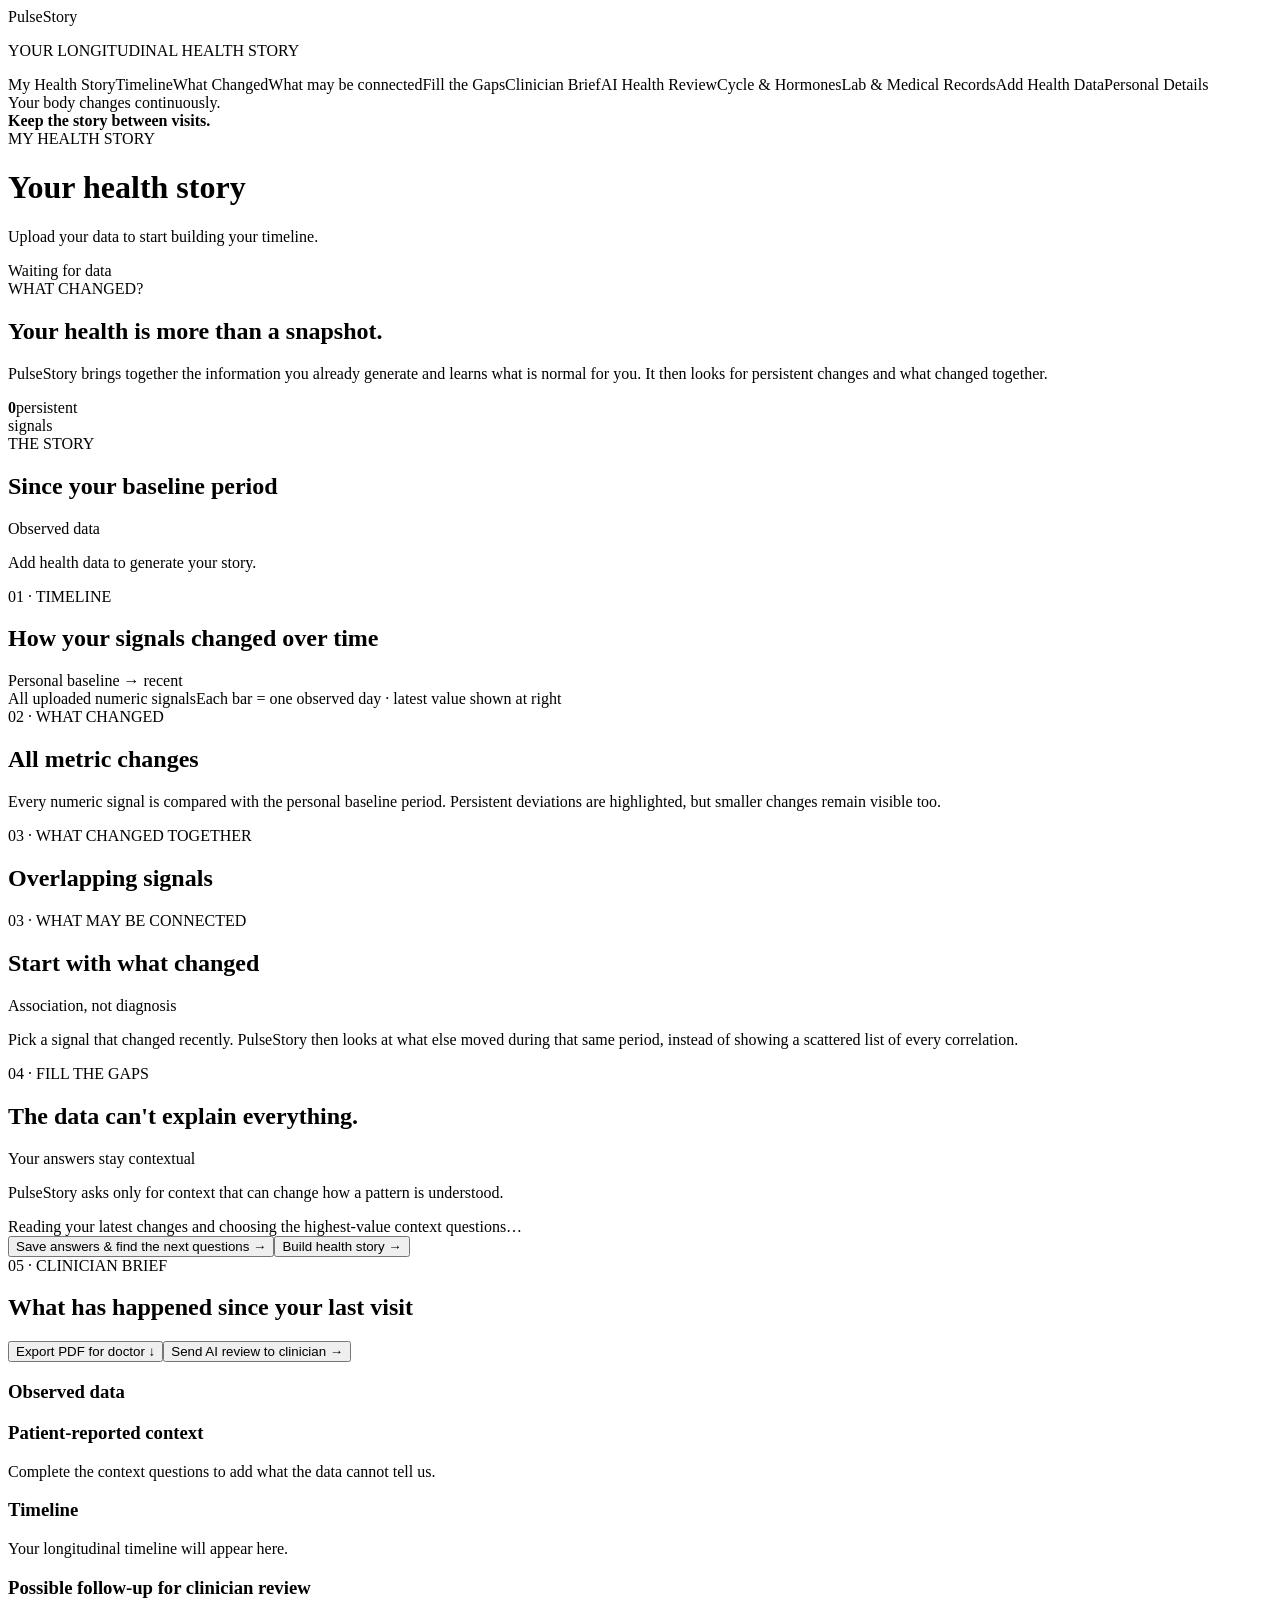
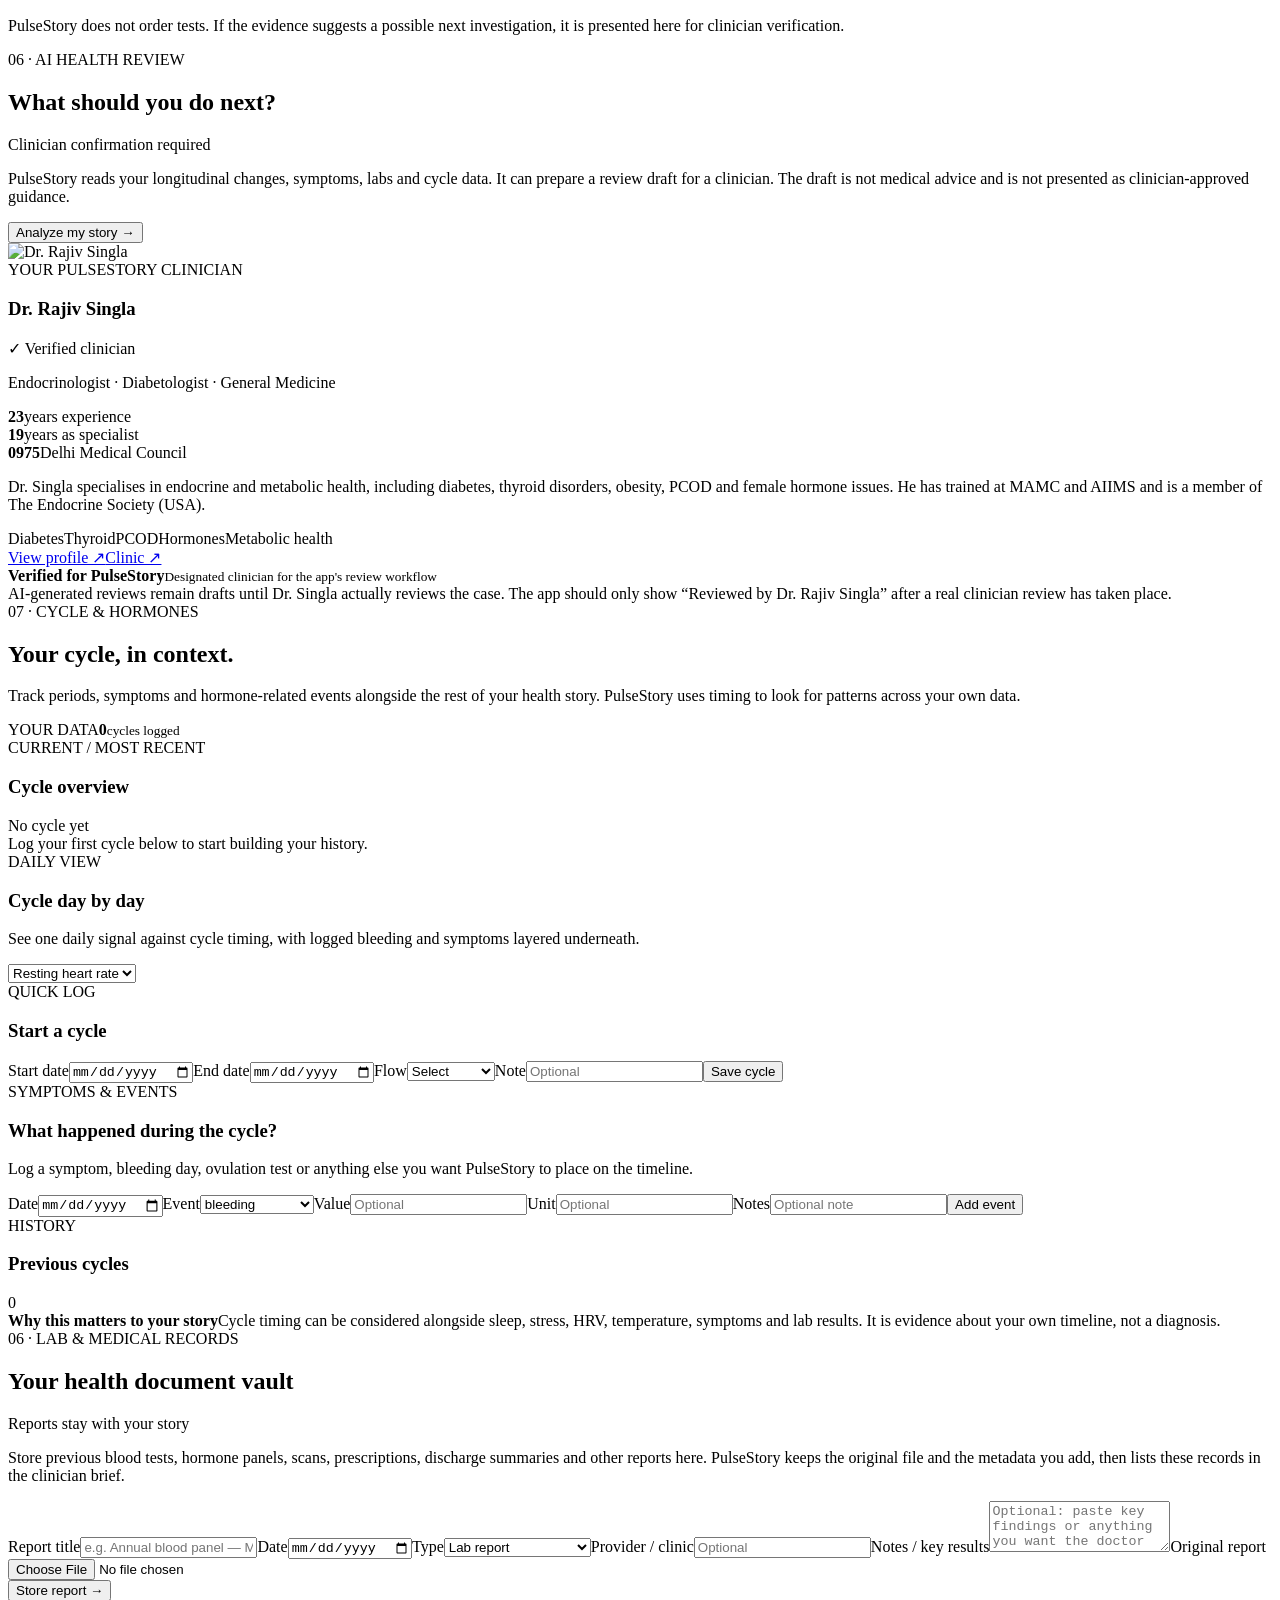
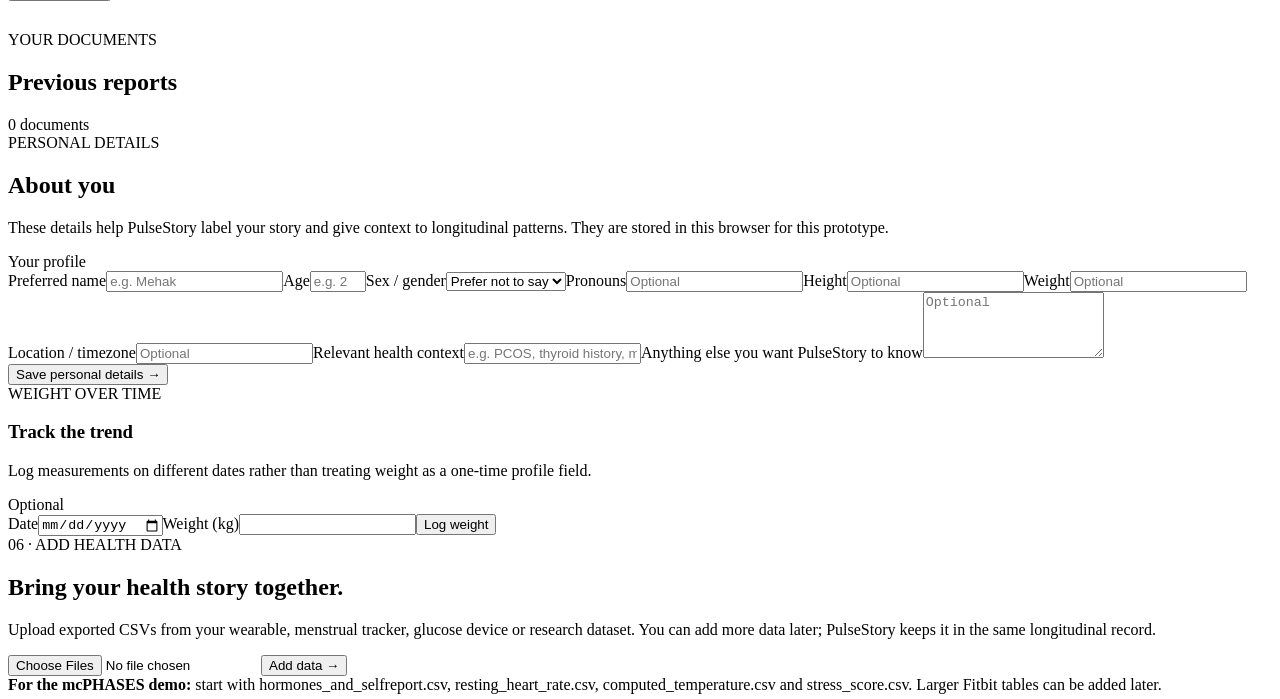
==== commit fc4ce6be: "Deploy v46" ====
--- a/public/index.html
+++ b/public/index.html
@@ -1 +1 @@
-<!doctype html><html><head><meta charset="utf-8"><meta name="viewport" content="width=device-width,initial-scale=1"><title>PulseStory</title><link rel="stylesheet" href="/theme.css?v=30"></head><body><div class="app"><aside><div class="brand">Pulse<span>Story</span></div><p class="muted">YOUR LONGITUDINAL HEALTH STORY</p><nav><a data-nav="overview" class="active">My Health Story</a><a data-nav="timeline">Timeline</a><a data-nav="changes">What Changed</a><a data-nav="relationships">What may be connected</a><a data-nav="interview">Fill the Gaps</a><a data-nav="brief">Clinician Brief</a><a data-nav="ai-review">AI Health Review</a><a data-nav="cycle">Cycle & Hormones</a><a data-nav="records">Lab & Medical Records</a><a data-nav="upload">Add Health Data</a><a data-nav="profile">Personal Details</a></nav><div class="side-note">Your body changes continuously.<br><b>Keep the story between visits.</b></div></aside><main><header><div><div class="eyebrow">MY HEALTH STORY</div><h1 id="patientName">Your health story</h1><p class="lead" id="patientConcern">Upload your data to start building your timeline.</p></div><div class="status" id="status"><i></i> Waiting for data</div></header><div id="view-overview" class="view"><section class="hero"><div><div class="eyebrow">WHAT CHANGED?</div><h2 id="heroTitle">Your health is more than a snapshot.</h2><p id="heroText">PulseStory brings together the information you already generate and learns what is normal for you. It then looks for persistent changes and what changed together.</p></div><div class="signal-ring"><strong id="signalCount">0</strong><span>persistent<br>signals</span></div></section><section class="grid4" id="changed"></section><section class="panel"><div class="section-head"><div><div class="eyebrow">THE STORY</div><h2>Since your baseline period</h2></div><span class="tag">Observed data</span></div><div id="storySummary" class="story-summary"><p class="muted">Add health data to generate your story.</p></div></section></div><div id="view-timeline" class="view hidden"><section class="panel"><div class="section-head"><div><div class="eyebrow">01 · TIMELINE</div><h2>How your signals changed over time</h2></div><span class="tag">Personal baseline → recent</span></div><div id="chart" class="chart"></div><div class="legend"><span>All uploaded numeric signals</span><span>Each bar = one observed day · latest value shown at right</span></div></section></div><div id="view-changes" class="view hidden"><div class="two"><section class="panel"><div class="eyebrow">02 · WHAT CHANGED</div><h2>All metric changes</h2><p class="muted">Every numeric signal is compared with the personal baseline period. Persistent deviations are highlighted, but smaller changes remain visible too.</p><div id="evidence"></div></section><section class="panel"><div class="eyebrow">03 · WHAT CHANGED TOGETHER</div><h2>Overlapping signals</h2><div id="pairs"></div></section></div></div><div id="view-relationships" class="view hidden"><section class="panel"><div class="section-head"><div><div class="eyebrow">03 · WHAT MAY BE CONNECTED</div><h2>Start with what changed</h2></div><span class="tag">Association, not diagnosis</span></div><p class="muted">Pick a signal that changed recently. PulseStory then looks at what else moved during that same period, instead of showing a scattered list of every correlation.</p><div id="relationships"></div></section></div><div id="view-interview" class="view hidden"><section class="panel"><div class="section-head"><div><div class="eyebrow">04 · FILL THE GAPS</div><h2>The data can't explain everything.</h2></div><span class="tag">Your answers stay contextual</span></div><p class="muted">PulseStory asks only for context that can change how a pattern is understood.</p><div id="adaptiveQuestions" class="questions"><div class="interpret">Reading your latest changes and choosing the highest-value context questions…</div></div><button id="interpret">Save answers & find the next questions →</button><button id="aiInterpret" class="secondary">Build health story →</button><div id="interpretation"></div></section></div><div id="view-brief" class="view hidden"><section class="panel brief"><div class="section-head"><div><div class="eyebrow">05 · CLINICIAN BRIEF</div><h2>What has happened since your last visit</h2></div><button id="exportPdf" class="secondary">Export PDF for doctor ↓</button><button id="sendClinicalReview" class="secondary">Send AI review to clinician →</button></div><div class="brief-grid"><div><h3>Observed data</h3><ul id="briefChanges"></ul><h3>Patient-reported context</h3><p id="briefContext">Complete the context questions to add what the data cannot tell us.</p></div><div><h3>Timeline</h3><p id="briefTimeline">Your longitudinal timeline will appear here.</p><h3>Possible follow-up for clinician review</h3><p id="briefFollowup" class="callout">PulseStory does not order tests. If the evidence suggests a possible next investigation, it is presented here for clinician verification.</p></div></div><div id="reviewMsg"></div></section></div><div id="view-ai-review" class="view hidden"><section class="panel"><div class="section-head"><div><div class="eyebrow">06 · AI HEALTH REVIEW</div><h2>What should you do next?</h2></div><span class="tag">Clinician confirmation required</span></div><p class="muted">PulseStory reads your longitudinal changes, symptoms, labs and cycle data. It can prepare a review draft for a clinician. The draft is not medical advice and is not presented as clinician-approved guidance.</p><button id="runClinicalReview">Analyze my story →</button><div id="clinicalReviewStatus"></div><div id="approvedGuidance" class="story-summary"></div><div class="clinician-profile"><div class="clinician-avatar">RS</div><div class="clinician-main"><div class="clinician-kicker">CLINICIAN PROFILE</div><h3>Dr. Rajiv Singla</h3><p class="clinician-role">Endocrinologist · Diabetologist · General Medicine</p><div class="verified-badge"><span>✓</span> Credentials publicly verified</div><p class="muted">MBBS · MD General Medicine · DNB Medicine · DM Endocrinology · FRCP (Edin.). Public listings also show Delhi Medical Council registration 0975 and memberships including The Endocrine Society (USA).</p><div class="clinician-links"><a href="https://www.practo.com/delhi/doctor/dr-rajiv-singla-2-endocrinologist" target="_blank" rel="noopener">View public profile ↗</a><a href="https://www.kvsc.in/" target="_blank" rel="noopener">Clinic / appointment site ↗</a></div></div><div class="clinician-status"><span class="status-dot"></span><strong>Profile shown in PulseStory</strong><small>Not a claimed PulseStory partnership</small></div></div><div class="clinician-disclosure">Important: PulseStory has not independently established that Dr. Singla has joined, reviewed, or received data through this app. This profile identifies a real clinician from public professional listings; any clinical review must only be described as completed after the clinician actually receives and reviews the case.</div></section></div><div id="view-cycle" class="view hidden"><section class="cycle-shell"><div class="cycle-hero"><div><div class="eyebrow">07 · CYCLE & HORMONES</div><h2>Your cycle, in context.</h2><p>Track periods, symptoms and hormone-related events alongside the rest of your health story. PulseStory uses timing to look for patterns across your own data.</p></div><div class="cycle-badge"><span>YOUR DATA</span><strong id="cycleCount">0</strong><small>cycles logged</small></div></div><div class="cycle-grid"><section class="cycle-card cycle-current"><div class="cycle-card-head"><div><div class="eyebrow">CURRENT / MOST RECENT</div><h3>Cycle overview</h3></div><span class="tag" id="cycleStatus">No cycle yet</span></div><div id="cycleOverview" class="cycle-overview"><div class="cycle-empty">Log your first cycle below to start building your history.</div></div><div id="cycleDayDetail" class="cycle-day-detail"></div><div class="cycle-daily"><div class="cycle-daily-head"><div><div class="eyebrow">DAILY VIEW</div><h3>Cycle day by day</h3><p class="muted">See one daily signal against cycle timing, with logged bleeding and symptoms layered underneath.</p></div><select id="cycleMetric"><option value="restingHR">Resting heart rate</option><option value="hrv">HRV</option><option value="sleep">Sleep</option><option value="stress">Stress</option><option value="temperature">Temperature</option><option value="glucose">Glucose</option><option value="steps">Steps</option><option value="activity">Activity</option></select></div><div id="cycleDailyChart" class="cycle-daily-chart"></div></div></section><section class="cycle-card"><div class="cycle-card-head"><div><div class="eyebrow">QUICK LOG</div><h3>Start a cycle</h3></div></div><form id="cycleForm" class="cycle-form"><label>Start date<input id="cycleStart" type="date" required></label><label>End date<input id="cycleEnd" type="date"></label><label>Flow<select id="cycleFlow"><option value="">Select</option><option>Light</option><option>Moderate</option><option>Heavy</option><option>Very heavy</option></select></label><label>Note<input id="cycleNotes" type="text" placeholder="Optional"></label><button type="submit">Save cycle</button></form><div id="cycleResult"></div></section></div><section class="cycle-card"><div class="cycle-card-head"><div><div class="eyebrow">SYMPTOMS & EVENTS</div><h3>What happened during the cycle?</h3><p class="muted">Log a symptom, bleeding day, ovulation test or anything else you want PulseStory to place on the timeline.</p></div></div><form id="menstrualEventForm" class="cycle-event-form"><label>Date<input id="eventDate" type="date" required></label><label>Event<select id="eventType"><option>bleeding</option><option>cramps</option><option>headache</option><option>mood</option><option>bloating</option><option>ovulation_test</option><option>cervical_mucus</option><option>other</option></select></label><label>Value<input id="eventValue" type="number" step="any" placeholder="Optional"></label><label>Unit<input id="eventUnit" type="text" placeholder="Optional"></label><label class="wide">Notes<input id="eventText" type="text" placeholder="Optional note"></label><button type="submit">Add event</button></form><div id="eventResult"></div><div id="menstrualEventList" class="cycle-events"></div></section><section class="cycle-card"><div class="cycle-card-head"><div><div class="eyebrow">HISTORY</div><h3>Previous cycles</h3></div><span class="tag" id="cycleHistoryCount">0</span></div><div id="cycleList" class="cycle-history"></div></section><div class="cycle-note"><strong>Why this matters to your story</strong><span>Cycle timing can be considered alongside sleep, stress, HRV, temperature, symptoms and lab results. It is evidence about your own timeline, not a diagnosis.</span></div></section></div><div id="view-records" class="view hidden"><section class="panel"><div class="section-head"><div><div class="eyebrow">06 · LAB & MEDICAL RECORDS</div><h2>Your health document vault</h2></div><span class="tag">Reports stay with your story</span></div><p class="muted">Store previous blood tests, hormone panels, scans, prescriptions, discharge summaries and other reports here. PulseStory keeps the original file and the metadata you add, then lists these records in the clinician brief.</p><form id="labForm" class="questions"><label>Report title<input id="labTitle" type="text" placeholder="e.g. Annual blood panel — May 2026" required></label><label>Date<input id="labDate" type="date"></label><label>Type<select id="labType"><option>Lab report</option><option>Blood test</option><option>Hormone panel</option><option>Imaging</option><option>Prescription</option><option>Discharge summary</option><option>Other medical record</option></select></label><label>Provider / clinic<input id="labProvider" type="text" placeholder="Optional"></label><label style="grid-column:1/-1">Notes / key results<textarea id="labNotes" rows="3" placeholder="Optional: paste key findings or anything you want the doctor to notice"></textarea></label><label style="grid-column:1/-1">Original report<input id="labFile" type="file" accept=".pdf,.jpg,.jpeg,.png,.webp,application/pdf,image/jpeg,image/png,image/webp" required></label><div style="grid-column:1/-1"><button type="submit">Store report →</button></div></form><div id="labResult"></div><div class="section-head" style="margin-top:30px"><div><div class="eyebrow">YOUR DOCUMENTS</div><h2>Previous reports</h2></div><span class="tag" id="labCount">0 documents</span></div><div id="labDocuments"></div></section></div><div id="view-profile" class="view hidden"><section class="panel"><div class="section-head"><div><div class="eyebrow">PERSONAL DETAILS</div><h2>About you</h2><p class="muted">These details help PulseStory label your story and give context to longitudinal patterns. They are stored in this browser for this prototype.</p></div><span class="tag">Your profile</span></div><form id="personalDetailsForm" class="questions"><label>Preferred name<input id="profileName" type="text" placeholder="e.g. Mehak"></label><label>Age<input id="profileAge" type="number" min="1" max="120" placeholder="e.g. 24"></label><label>Sex / gender<select id="profileGender"><option value="">Prefer not to say</option><option>Female</option><option>Male</option><option>Non-binary</option><option>Other</option></select></label><label>Pronouns<input id="profilePronouns" type="text" placeholder="Optional"></label><label>Height<input id="profileHeight" type="text" placeholder="Optional"></label><label>Weight<input id="profileWeight" type="text" placeholder="Optional"></label><label>Location / timezone<input id="profileLocation" type="text" placeholder="Optional"></label><label>Relevant health context<input id="profileContext" type="text" placeholder="e.g. PCOS, thyroid history, medications — optional"></label><label style="grid-column:1/-1">Anything else you want PulseStory to know<textarea id="profileNotes" rows="4" placeholder="Optional"></textarea></label><div style="grid-column:1/-1"><button type="submit">Save personal details →</button></div></form><div id="profileResult"></div><div class="weight-tracker"><div class="section-head"><div><div class="eyebrow">WEIGHT OVER TIME</div><h3>Track the trend</h3><p class="muted">Log measurements on different dates rather than treating weight as a one-time profile field.</p></div><span class="tag">Optional</span></div><form id="weightForm" class="cycle-form"><label>Date<input id="weightDate" type="date" required></label><label>Weight (kg)<input id="weightValue" type="number" step="0.1" min="1" required></label><button type="submit">Log weight</button></form><div id="weightResult"></div><div id="weightChart" class="weight-chart"></div></div></section></div><div id="view-upload" class="view hidden"><section class="panel"><div class="eyebrow">06 · ADD HEALTH DATA</div><h2>Bring your health story together.</h2><p class="muted">Upload exported CSVs from your wearable, menstrual tracker, glucose device or research dataset. You can add more data later; PulseStory keeps it in the same longitudinal record.</p><form id="uploadForm"><input id="csvFile" type="file" accept=".csv,text/csv" multiple required><input id="profileKey" type="hidden" value="my-health-story"><button type="submit">Add data →</button></form><div id="uploadResult"></div><div class="callout upload-help"><b>For the mcPHASES demo:</b> start with hormones_and_selfreport.csv, resting_heart_rate.csv, computed_temperature.csv and stress_score.csv. Larger Fitbit tables can be added later.</div></section></div></main></div><script src="/app.js?v=36"></script><script src="/lab.js?v=1"></script><script src="/clinical.js?v=2"></script><script>setTimeout(function(){if(typeof init==="function")init()},100);</script></body></html>+<!doctype html><html><head><meta charset="utf-8"><meta name="viewport" content="width=device-width,initial-scale=1"><title>PulseStory</title><link rel="stylesheet" href="/theme.css?v=30"></head><body><div class="app"><aside><div class="brand">Pulse<span>Story</span></div><p class="muted">YOUR LONGITUDINAL HEALTH STORY</p><nav><a data-nav="overview" class="active">My Health Story</a><a data-nav="timeline">Timeline</a><a data-nav="changes">What Changed</a><a data-nav="relationships">What may be connected</a><a data-nav="interview">Fill the Gaps</a><a data-nav="brief">Clinician Brief</a><a data-nav="ai-review">AI Health Review</a><a data-nav="cycle">Cycle & Hormones</a><a data-nav="records">Lab & Medical Records</a><a data-nav="upload">Add Health Data</a><a data-nav="profile">Personal Details</a></nav><div class="side-note">Your body changes continuously.<br><b>Keep the story between visits.</b></div></aside><main><header><div><div class="eyebrow">MY HEALTH STORY</div><h1 id="patientName">Your health story</h1><p class="lead" id="patientConcern">Upload your data to start building your timeline.</p></div><div class="status" id="status"><i></i> Waiting for data</div></header><div id="view-overview" class="view"><section class="hero"><div><div class="eyebrow">WHAT CHANGED?</div><h2 id="heroTitle">Your health is more than a snapshot.</h2><p id="heroText">PulseStory brings together the information you already generate and learns what is normal for you. It then looks for persistent changes and what changed together.</p></div><div class="signal-ring"><strong id="signalCount">0</strong><span>persistent<br>signals</span></div></section><section class="grid4" id="changed"></section><section class="panel"><div class="section-head"><div><div class="eyebrow">THE STORY</div><h2>Since your baseline period</h2></div><span class="tag">Observed data</span></div><div id="storySummary" class="story-summary"><p class="muted">Add health data to generate your story.</p></div></section></div><div id="view-timeline" class="view hidden"><section class="panel"><div class="section-head"><div><div class="eyebrow">01 · TIMELINE</div><h2>How your signals changed over time</h2></div><span class="tag">Personal baseline → recent</span></div><div id="chart" class="chart"></div><div class="legend"><span>All uploaded numeric signals</span><span>Each bar = one observed day · latest value shown at right</span></div></section></div><div id="view-changes" class="view hidden"><div class="two"><section class="panel"><div class="eyebrow">02 · WHAT CHANGED</div><h2>All metric changes</h2><p class="muted">Every numeric signal is compared with the personal baseline period. Persistent deviations are highlighted, but smaller changes remain visible too.</p><div id="evidence"></div></section><section class="panel"><div class="eyebrow">03 · WHAT CHANGED TOGETHER</div><h2>Overlapping signals</h2><div id="pairs"></div></section></div></div><div id="view-relationships" class="view hidden"><section class="panel"><div class="section-head"><div><div class="eyebrow">03 · WHAT MAY BE CONNECTED</div><h2>Start with what changed</h2></div><span class="tag">Association, not diagnosis</span></div><p class="muted">Pick a signal that changed recently. PulseStory then looks at what else moved during that same period, instead of showing a scattered list of every correlation.</p><div id="relationships"></div></section></div><div id="view-interview" class="view hidden"><section class="panel"><div class="section-head"><div><div class="eyebrow">04 · FILL THE GAPS</div><h2>The data can't explain everything.</h2></div><span class="tag">Your answers stay contextual</span></div><p class="muted">PulseStory asks only for context that can change how a pattern is understood.</p><div id="adaptiveQuestions" class="questions"><div class="interpret">Reading your latest changes and choosing the highest-value context questions…</div></div><button id="interpret">Save answers & find the next questions →</button><button id="aiInterpret" class="secondary">Build health story →</button><div id="interpretation"></div></section></div><div id="view-brief" class="view hidden"><section class="panel brief"><div class="section-head"><div><div class="eyebrow">05 · CLINICIAN BRIEF</div><h2>What has happened since your last visit</h2></div><button id="exportPdf" class="secondary">Export PDF for doctor ↓</button><button id="sendClinicalReview" class="secondary">Send AI review to clinician →</button></div><div class="brief-grid"><div><h3>Observed data</h3><ul id="briefChanges"></ul><h3>Patient-reported context</h3><p id="briefContext">Complete the context questions to add what the data cannot tell us.</p></div><div><h3>Timeline</h3><p id="briefTimeline">Your longitudinal timeline will appear here.</p><h3>Possible follow-up for clinician review</h3><p id="briefFollowup" class="callout">PulseStory does not order tests. If the evidence suggests a possible next investigation, it is presented here for clinician verification.</p></div></div><div id="reviewMsg"></div></section></div><div id="view-ai-review" class="view hidden"><section class="panel"><div class="section-head"><div><div class="eyebrow">06 · AI HEALTH REVIEW</div><h2>What should you do next?</h2></div><span class="tag">Clinician confirmation required</span></div><p class="muted">PulseStory reads your longitudinal changes, symptoms, labs and cycle data. It can prepare a review draft for a clinician. The draft is not medical advice and is not presented as clinician-approved guidance.</p><button id="runClinicalReview">Analyze my story →</button><div id="clinicalReviewStatus"></div><div id="approvedGuidance" class="story-summary"></div><div class="clinician-profile"><div class="clinician-photo-wrap"><img class="clinician-photo" src="https://www.kvsc.in/media/Doctor/ProfilePic/c6c2c8b1-7194-4c9f-a27c-96c60fd6e44f.jpg" alt="Dr. Rajiv Singla"></div><div class="clinician-main"><div class="clinician-kicker">YOUR PULSESTORY CLINICIAN</div><div class="clinician-title-row"><h3>Dr. Rajiv Singla</h3><span class="verified-badge"><span>✓</span> Verified clinician</span></div><p class="clinician-role">Endocrinologist · Diabetologist · General Medicine</p><div class="clinician-stats"><div><strong>23</strong><span>years experience</span></div><div><strong>19</strong><span>years as specialist</span></div><div><strong>0975</strong><span>Delhi Medical Council</span></div></div><p class="clinician-bio">Dr. Singla specialises in endocrine and metabolic health, including diabetes, thyroid disorders, obesity, PCOD and female hormone issues. He has trained at MAMC and AIIMS and is a member of The Endocrine Society (USA).</p><div class="clinician-tags"><span>Diabetes</span><span>Thyroid</span><span>PCOD</span><span>Hormones</span><span>Metabolic health</span></div><div class="clinician-links"><a href="https://www.practo.com/delhi/doctor/dr-rajiv-singla-2-endocrinologist" target="_blank" rel="noopener">View profile ↗</a><a href="https://www.kvsc.in/" target="_blank" rel="noopener">Clinic ↗</a></div></div><div class="clinician-status"><span class="status-dot"></span><strong>Verified for PulseStory</strong><small>Designated clinician for the app's review workflow</small></div></div><div class="clinician-disclosure">AI-generated reviews remain drafts until Dr. Singla actually reviews the case. The app should only show “Reviewed by Dr. Rajiv Singla” after a real clinician review has taken place.</div></section></div><div id="view-cycle" class="view hidden"><section class="cycle-shell"><div class="cycle-hero"><div><div class="eyebrow">07 · CYCLE & HORMONES</div><h2>Your cycle, in context.</h2><p>Track periods, symptoms and hormone-related events alongside the rest of your health story. PulseStory uses timing to look for patterns across your own data.</p></div><div class="cycle-badge"><span>YOUR DATA</span><strong id="cycleCount">0</strong><small>cycles logged</small></div></div><div class="cycle-grid"><section class="cycle-card cycle-current"><div class="cycle-card-head"><div><div class="eyebrow">CURRENT / MOST RECENT</div><h3>Cycle overview</h3></div><span class="tag" id="cycleStatus">No cycle yet</span></div><div id="cycleOverview" class="cycle-overview"><div class="cycle-empty">Log your first cycle below to start building your history.</div></div><div id="cycleDayDetail" class="cycle-day-detail"></div><div class="cycle-daily"><div class="cycle-daily-head"><div><div class="eyebrow">DAILY VIEW</div><h3>Cycle day by day</h3><p class="muted">See one daily signal against cycle timing, with logged bleeding and symptoms layered underneath.</p></div><select id="cycleMetric"><option value="restingHR">Resting heart rate</option><option value="hrv">HRV</option><option value="sleep">Sleep</option><option value="stress">Stress</option><option value="temperature">Temperature</option><option value="glucose">Glucose</option><option value="steps">Steps</option><option value="activity">Activity</option></select></div><div id="cycleDailyChart" class="cycle-daily-chart"></div></div></section><section class="cycle-card"><div class="cycle-card-head"><div><div class="eyebrow">QUICK LOG</div><h3>Start a cycle</h3></div></div><form id="cycleForm" class="cycle-form"><label>Start date<input id="cycleStart" type="date" required></label><label>End date<input id="cycleEnd" type="date"></label><label>Flow<select id="cycleFlow"><option value="">Select</option><option>Light</option><option>Moderate</option><option>Heavy</option><option>Very heavy</option></select></label><label>Note<input id="cycleNotes" type="text" placeholder="Optional"></label><button type="submit">Save cycle</button></form><div id="cycleResult"></div></section></div><section class="cycle-card"><div class="cycle-card-head"><div><div class="eyebrow">SYMPTOMS & EVENTS</div><h3>What happened during the cycle?</h3><p class="muted">Log a symptom, bleeding day, ovulation test or anything else you want PulseStory to place on the timeline.</p></div></div><form id="menstrualEventForm" class="cycle-event-form"><label>Date<input id="eventDate" type="date" required></label><label>Event<select id="eventType"><option>bleeding</option><option>cramps</option><option>headache</option><option>mood</option><option>bloating</option><option>ovulation_test</option><option>cervical_mucus</option><option>other</option></select></label><label>Value<input id="eventValue" type="number" step="any" placeholder="Optional"></label><label>Unit<input id="eventUnit" type="text" placeholder="Optional"></label><label class="wide">Notes<input id="eventText" type="text" placeholder="Optional note"></label><button type="submit">Add event</button></form><div id="eventResult"></div><div id="menstrualEventList" class="cycle-events"></div></section><section class="cycle-card"><div class="cycle-card-head"><div><div class="eyebrow">HISTORY</div><h3>Previous cycles</h3></div><span class="tag" id="cycleHistoryCount">0</span></div><div id="cycleList" class="cycle-history"></div></section><div class="cycle-note"><strong>Why this matters to your story</strong><span>Cycle timing can be considered alongside sleep, stress, HRV, temperature, symptoms and lab results. It is evidence about your own timeline, not a diagnosis.</span></div></section></div><div id="view-records" class="view hidden"><section class="panel"><div class="section-head"><div><div class="eyebrow">06 · LAB & MEDICAL RECORDS</div><h2>Your health document vault</h2></div><span class="tag">Reports stay with your story</span></div><p class="muted">Store previous blood tests, hormone panels, scans, prescriptions, discharge summaries and other reports here. PulseStory keeps the original file and the metadata you add, then lists these records in the clinician brief.</p><form id="labForm" class="questions"><label>Report title<input id="labTitle" type="text" placeholder="e.g. Annual blood panel — May 2026" required></label><label>Date<input id="labDate" type="date"></label><label>Type<select id="labType"><option>Lab report</option><option>Blood test</option><option>Hormone panel</option><option>Imaging</option><option>Prescription</option><option>Discharge summary</option><option>Other medical record</option></select></label><label>Provider / clinic<input id="labProvider" type="text" placeholder="Optional"></label><label style="grid-column:1/-1">Notes / key results<textarea id="labNotes" rows="3" placeholder="Optional: paste key findings or anything you want the doctor to notice"></textarea></label><label style="grid-column:1/-1">Original report<input id="labFile" type="file" accept=".pdf,.jpg,.jpeg,.png,.webp,application/pdf,image/jpeg,image/png,image/webp" required></label><div style="grid-column:1/-1"><button type="submit">Store report →</button></div></form><div id="labResult"></div><div class="section-head" style="margin-top:30px"><div><div class="eyebrow">YOUR DOCUMENTS</div><h2>Previous reports</h2></div><span class="tag" id="labCount">0 documents</span></div><div id="labDocuments"></div></section></div><div id="view-profile" class="view hidden"><section class="panel"><div class="section-head"><div><div class="eyebrow">PERSONAL DETAILS</div><h2>About you</h2><p class="muted">These details help PulseStory label your story and give context to longitudinal patterns. They are stored in this browser for this prototype.</p></div><span class="tag">Your profile</span></div><form id="personalDetailsForm" class="questions"><label>Preferred name<input id="profileName" type="text" placeholder="e.g. Mehak"></label><label>Age<input id="profileAge" type="number" min="1" max="120" placeholder="e.g. 24"></label><label>Sex / gender<select id="profileGender"><option value="">Prefer not to say</option><option>Female</option><option>Male</option><option>Non-binary</option><option>Other</option></select></label><label>Pronouns<input id="profilePronouns" type="text" placeholder="Optional"></label><label>Height<input id="profileHeight" type="text" placeholder="Optional"></label><label>Weight<input id="profileWeight" type="text" placeholder="Optional"></label><label>Location / timezone<input id="profileLocation" type="text" placeholder="Optional"></label><label>Relevant health context<input id="profileContext" type="text" placeholder="e.g. PCOS, thyroid history, medications — optional"></label><label style="grid-column:1/-1">Anything else you want PulseStory to know<textarea id="profileNotes" rows="4" placeholder="Optional"></textarea></label><div style="grid-column:1/-1"><button type="submit">Save personal details →</button></div></form><div id="profileResult"></div><div class="weight-tracker"><div class="section-head"><div><div class="eyebrow">WEIGHT OVER TIME</div><h3>Track the trend</h3><p class="muted">Log measurements on different dates rather than treating weight as a one-time profile field.</p></div><span class="tag">Optional</span></div><form id="weightForm" class="cycle-form"><label>Date<input id="weightDate" type="date" required></label><label>Weight (kg)<input id="weightValue" type="number" step="0.1" min="1" required></label><button type="submit">Log weight</button></form><div id="weightResult"></div><div id="weightChart" class="weight-chart"></div></div></section></div><div id="view-upload" class="view hidden"><section class="panel"><div class="eyebrow">06 · ADD HEALTH DATA</div><h2>Bring your health story together.</h2><p class="muted">Upload exported CSVs from your wearable, menstrual tracker, glucose device or research dataset. You can add more data later; PulseStory keeps it in the same longitudinal record.</p><form id="uploadForm"><input id="csvFile" type="file" accept=".csv,text/csv" multiple required><input id="profileKey" type="hidden" value="my-health-story"><button type="submit">Add data →</button></form><div id="uploadResult"></div><div class="callout upload-help"><b>For the mcPHASES demo:</b> start with hormones_and_selfreport.csv, resting_heart_rate.csv, computed_temperature.csv and stress_score.csv. Larger Fitbit tables can be added later.</div></section></div></main></div><script src="/app.js?v=36"></script><script src="/lab.js?v=1"></script><script src="/clinical.js?v=2"></script><script>setTimeout(function(){if(typeof init==="function")init()},100);</script></body></html>
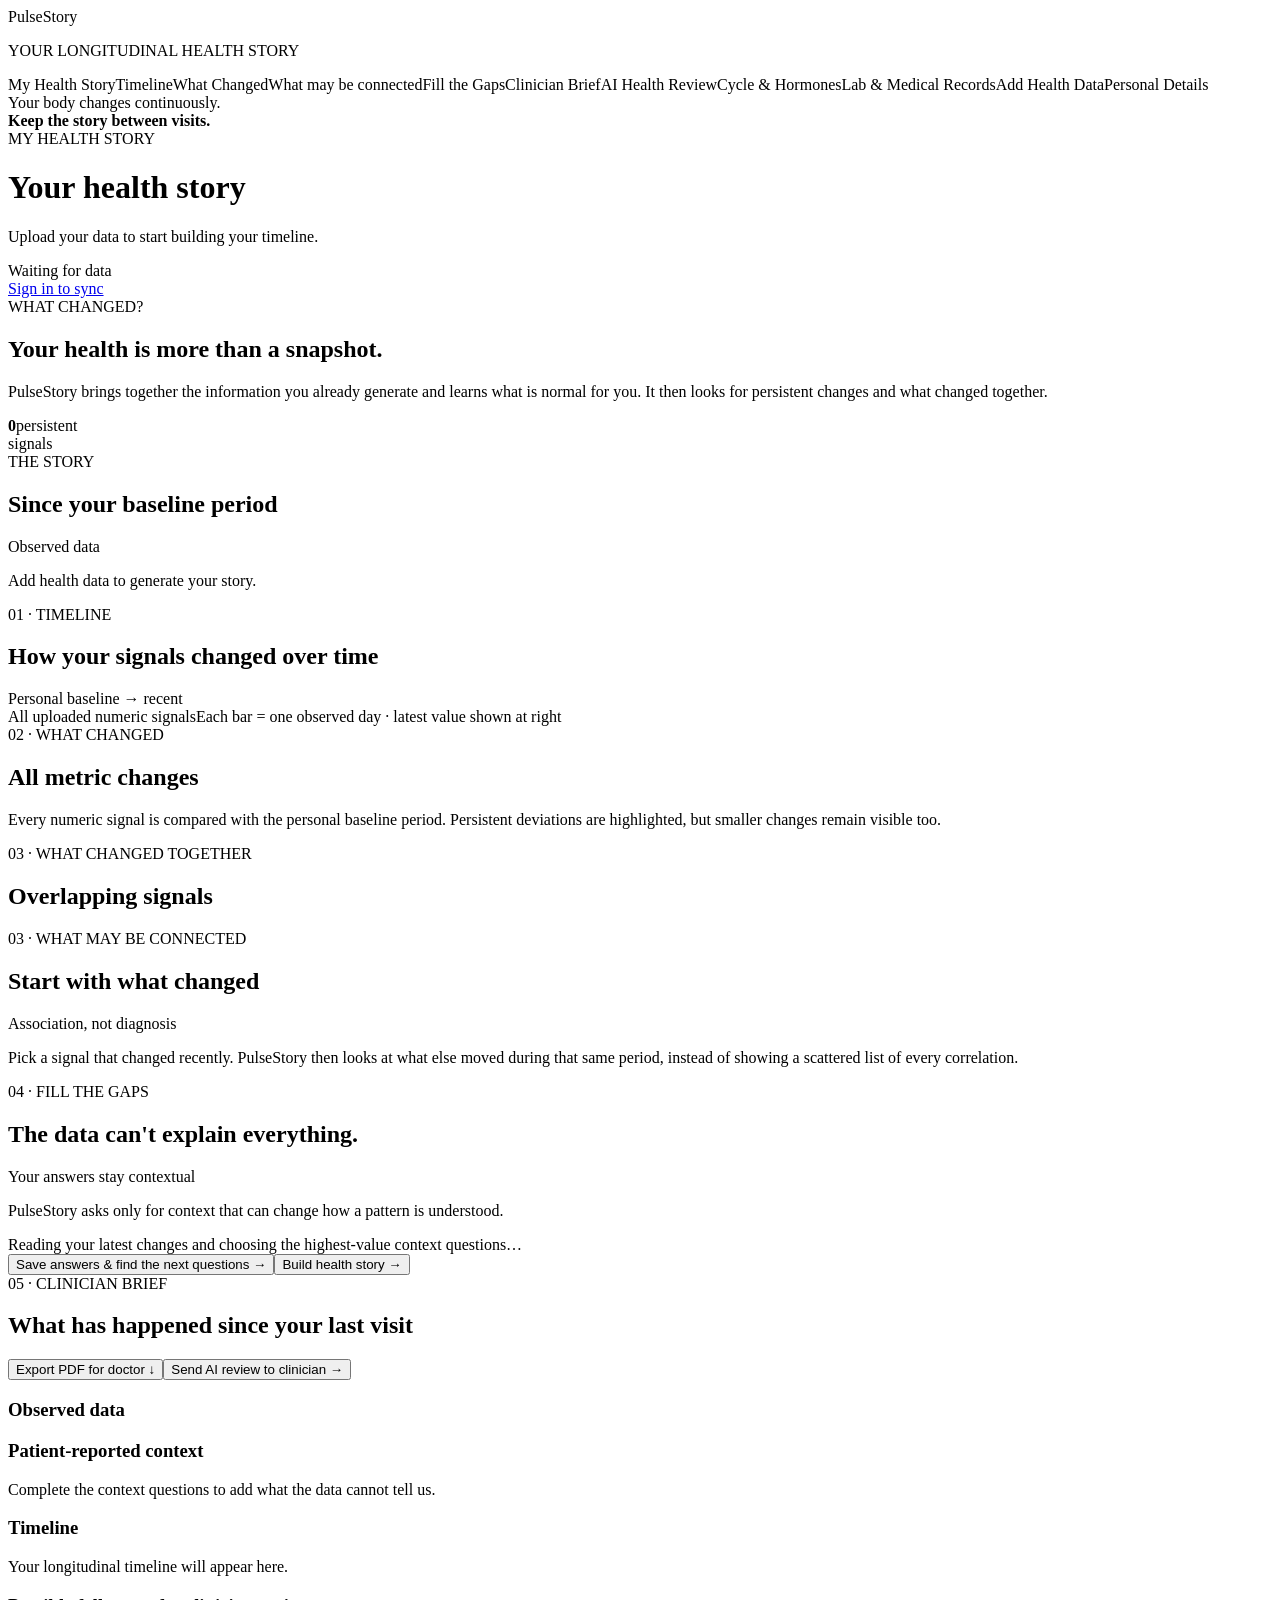
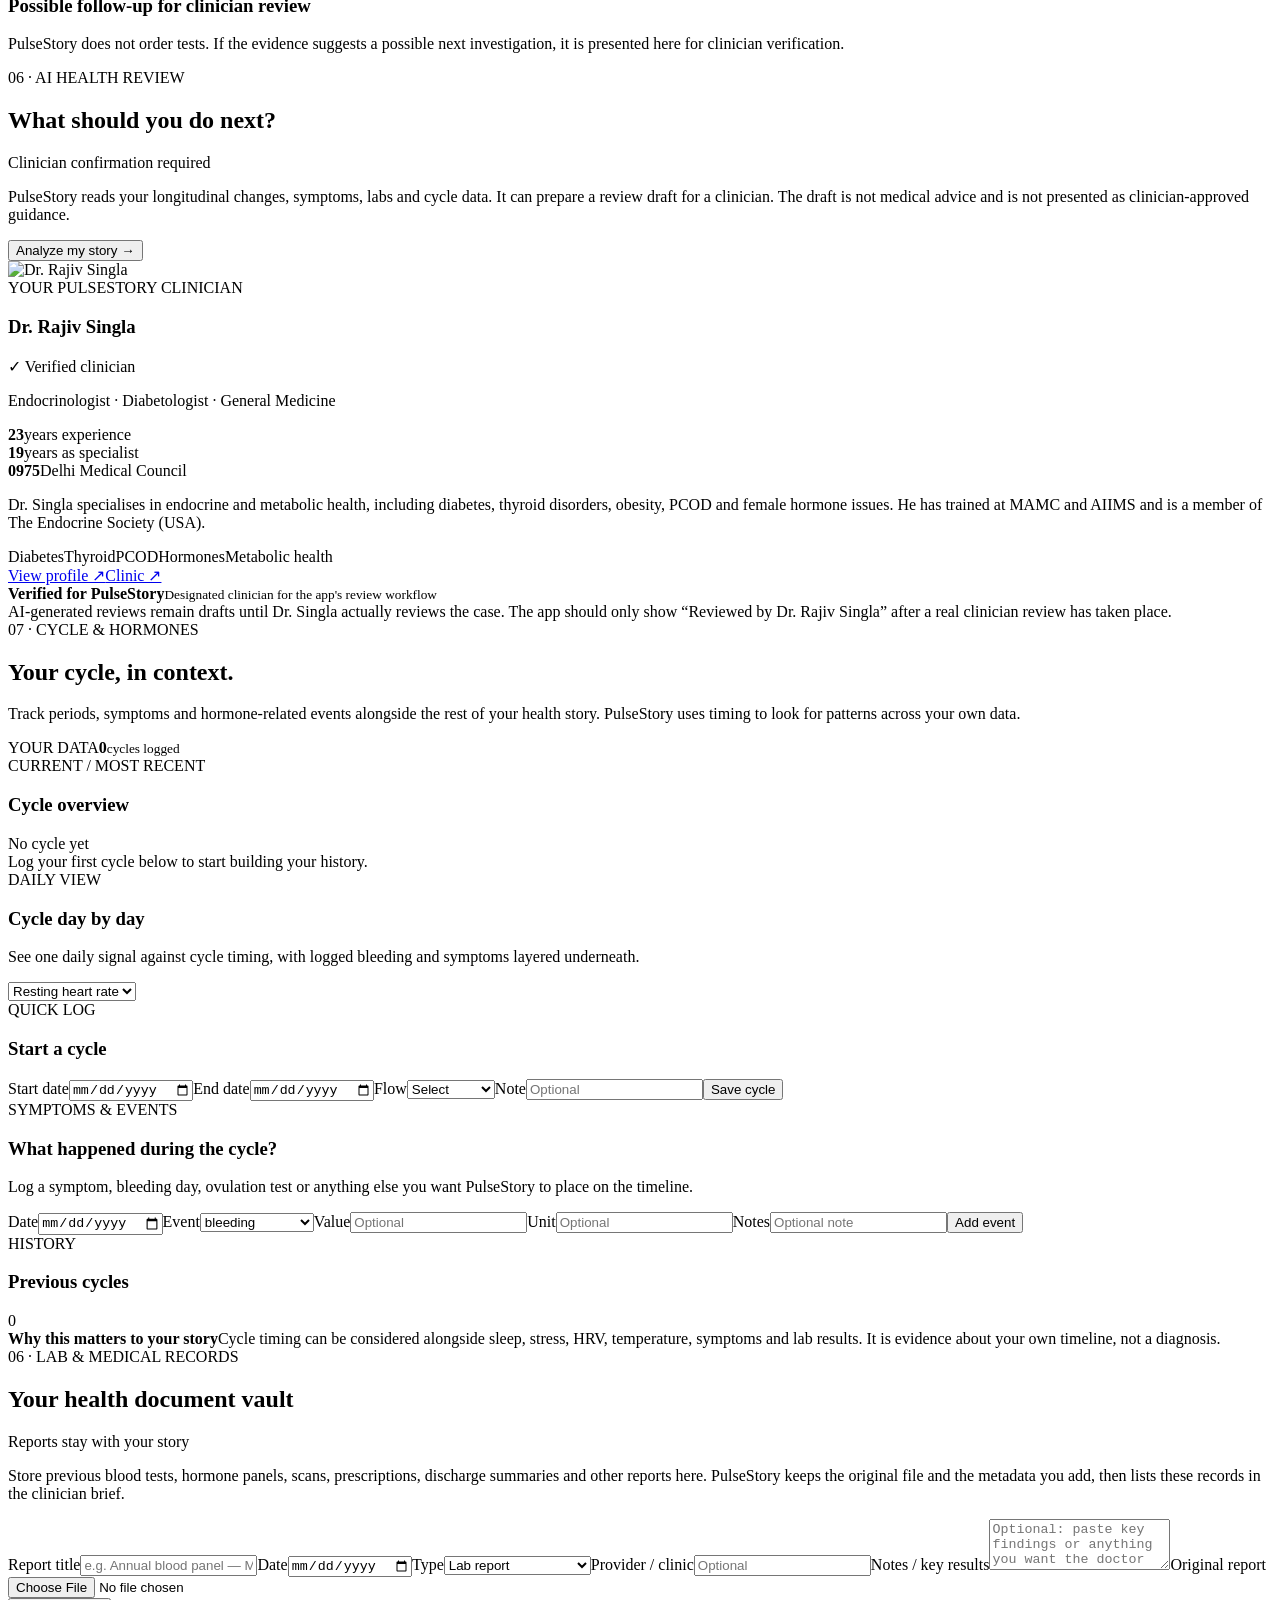
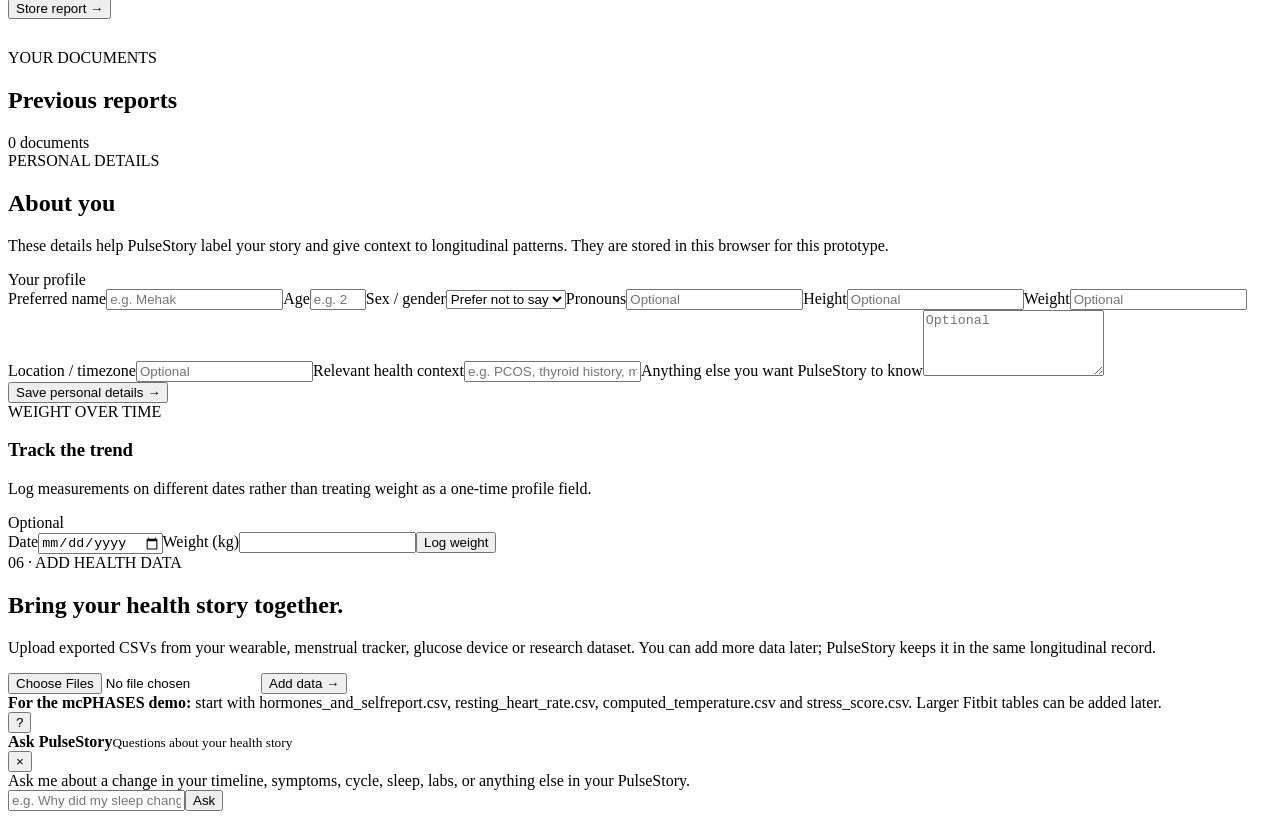
==== commit a831d821: "Make PulseStory feel like a real product with login, synced data, a health chatbot, and alerts when " ====
--- a/public/index.html
+++ b/public/index.html
@@ -1 +1 @@
-<!doctype html><html><head><meta charset="utf-8"><meta name="viewport" content="width=device-width,initial-scale=1"><title>PulseStory</title><link rel="stylesheet" href="/theme.css?v=30"></head><body><div class="app"><aside><div class="brand">Pulse<span>Story</span></div><p class="muted">YOUR LONGITUDINAL HEALTH STORY</p><nav><a data-nav="overview" class="active">My Health Story</a><a data-nav="timeline">Timeline</a><a data-nav="changes">What Changed</a><a data-nav="relationships">What may be connected</a><a data-nav="interview">Fill the Gaps</a><a data-nav="brief">Clinician Brief</a><a data-nav="ai-review">AI Health Review</a><a data-nav="cycle">Cycle & Hormones</a><a data-nav="records">Lab & Medical Records</a><a data-nav="upload">Add Health Data</a><a data-nav="profile">Personal Details</a></nav><div class="side-note">Your body changes continuously.<br><b>Keep the story between visits.</b></div></aside><main><header><div><div class="eyebrow">MY HEALTH STORY</div><h1 id="patientName">Your health story</h1><p class="lead" id="patientConcern">Upload your data to start building your timeline.</p></div><div class="status" id="status"><i></i> Waiting for data</div></header><div id="view-overview" class="view"><section class="hero"><div><div class="eyebrow">WHAT CHANGED?</div><h2 id="heroTitle">Your health is more than a snapshot.</h2><p id="heroText">PulseStory brings together the information you already generate and learns what is normal for you. It then looks for persistent changes and what changed together.</p></div><div class="signal-ring"><strong id="signalCount">0</strong><span>persistent<br>signals</span></div></section><section class="grid4" id="changed"></section><section class="panel"><div class="section-head"><div><div class="eyebrow">THE STORY</div><h2>Since your baseline period</h2></div><span class="tag">Observed data</span></div><div id="storySummary" class="story-summary"><p class="muted">Add health data to generate your story.</p></div></section></div><div id="view-timeline" class="view hidden"><section class="panel"><div class="section-head"><div><div class="eyebrow">01 · TIMELINE</div><h2>How your signals changed over time</h2></div><span class="tag">Personal baseline → recent</span></div><div id="chart" class="chart"></div><div class="legend"><span>All uploaded numeric signals</span><span>Each bar = one observed day · latest value shown at right</span></div></section></div><div id="view-changes" class="view hidden"><div class="two"><section class="panel"><div class="eyebrow">02 · WHAT CHANGED</div><h2>All metric changes</h2><p class="muted">Every numeric signal is compared with the personal baseline period. Persistent deviations are highlighted, but smaller changes remain visible too.</p><div id="evidence"></div></section><section class="panel"><div class="eyebrow">03 · WHAT CHANGED TOGETHER</div><h2>Overlapping signals</h2><div id="pairs"></div></section></div></div><div id="view-relationships" class="view hidden"><section class="panel"><div class="section-head"><div><div class="eyebrow">03 · WHAT MAY BE CONNECTED</div><h2>Start with what changed</h2></div><span class="tag">Association, not diagnosis</span></div><p class="muted">Pick a signal that changed recently. PulseStory then looks at what else moved during that same period, instead of showing a scattered list of every correlation.</p><div id="relationships"></div></section></div><div id="view-interview" class="view hidden"><section class="panel"><div class="section-head"><div><div class="eyebrow">04 · FILL THE GAPS</div><h2>The data can't explain everything.</h2></div><span class="tag">Your answers stay contextual</span></div><p class="muted">PulseStory asks only for context that can change how a pattern is understood.</p><div id="adaptiveQuestions" class="questions"><div class="interpret">Reading your latest changes and choosing the highest-value context questions…</div></div><button id="interpret">Save answers & find the next questions →</button><button id="aiInterpret" class="secondary">Build health story →</button><div id="interpretation"></div></section></div><div id="view-brief" class="view hidden"><section class="panel brief"><div class="section-head"><div><div class="eyebrow">05 · CLINICIAN BRIEF</div><h2>What has happened since your last visit</h2></div><button id="exportPdf" class="secondary">Export PDF for doctor ↓</button><button id="sendClinicalReview" class="secondary">Send AI review to clinician →</button></div><div class="brief-grid"><div><h3>Observed data</h3><ul id="briefChanges"></ul><h3>Patient-reported context</h3><p id="briefContext">Complete the context questions to add what the data cannot tell us.</p></div><div><h3>Timeline</h3><p id="briefTimeline">Your longitudinal timeline will appear here.</p><h3>Possible follow-up for clinician review</h3><p id="briefFollowup" class="callout">PulseStory does not order tests. If the evidence suggests a possible next investigation, it is presented here for clinician verification.</p></div></div><div id="reviewMsg"></div></section></div><div id="view-ai-review" class="view hidden"><section class="panel"><div class="section-head"><div><div class="eyebrow">06 · AI HEALTH REVIEW</div><h2>What should you do next?</h2></div><span class="tag">Clinician confirmation required</span></div><p class="muted">PulseStory reads your longitudinal changes, symptoms, labs and cycle data. It can prepare a review draft for a clinician. The draft is not medical advice and is not presented as clinician-approved guidance.</p><button id="runClinicalReview">Analyze my story →</button><div id="clinicalReviewStatus"></div><div id="approvedGuidance" class="story-summary"></div><div class="clinician-profile"><div class="clinician-photo-wrap"><img class="clinician-photo" src="https://www.kvsc.in/media/Doctor/ProfilePic/c6c2c8b1-7194-4c9f-a27c-96c60fd6e44f.jpg" alt="Dr. Rajiv Singla"></div><div class="clinician-main"><div class="clinician-kicker">YOUR PULSESTORY CLINICIAN</div><div class="clinician-title-row"><h3>Dr. Rajiv Singla</h3><span class="verified-badge"><span>✓</span> Verified clinician</span></div><p class="clinician-role">Endocrinologist · Diabetologist · General Medicine</p><div class="clinician-stats"><div><strong>23</strong><span>years experience</span></div><div><strong>19</strong><span>years as specialist</span></div><div><strong>0975</strong><span>Delhi Medical Council</span></div></div><p class="clinician-bio">Dr. Singla specialises in endocrine and metabolic health, including diabetes, thyroid disorders, obesity, PCOD and female hormone issues. He has trained at MAMC and AIIMS and is a member of The Endocrine Society (USA).</p><div class="clinician-tags"><span>Diabetes</span><span>Thyroid</span><span>PCOD</span><span>Hormones</span><span>Metabolic health</span></div><div class="clinician-links"><a href="https://www.practo.com/delhi/doctor/dr-rajiv-singla-2-endocrinologist" target="_blank" rel="noopener">View profile ↗</a><a href="https://www.kvsc.in/" target="_blank" rel="noopener">Clinic ↗</a></div></div><div class="clinician-status"><span class="status-dot"></span><strong>Verified for PulseStory</strong><small>Designated clinician for the app's review workflow</small></div></div><div class="clinician-disclosure">AI-generated reviews remain drafts until Dr. Singla actually reviews the case. The app should only show “Reviewed by Dr. Rajiv Singla” after a real clinician review has taken place.</div></section></div><div id="view-cycle" class="view hidden"><section class="cycle-shell"><div class="cycle-hero"><div><div class="eyebrow">07 · CYCLE & HORMONES</div><h2>Your cycle, in context.</h2><p>Track periods, symptoms and hormone-related events alongside the rest of your health story. PulseStory uses timing to look for patterns across your own data.</p></div><div class="cycle-badge"><span>YOUR DATA</span><strong id="cycleCount">0</strong><small>cycles logged</small></div></div><div class="cycle-grid"><section class="cycle-card cycle-current"><div class="cycle-card-head"><div><div class="eyebrow">CURRENT / MOST RECENT</div><h3>Cycle overview</h3></div><span class="tag" id="cycleStatus">No cycle yet</span></div><div id="cycleOverview" class="cycle-overview"><div class="cycle-empty">Log your first cycle below to start building your history.</div></div><div id="cycleDayDetail" class="cycle-day-detail"></div><div class="cycle-daily"><div class="cycle-daily-head"><div><div class="eyebrow">DAILY VIEW</div><h3>Cycle day by day</h3><p class="muted">See one daily signal against cycle timing, with logged bleeding and symptoms layered underneath.</p></div><select id="cycleMetric"><option value="restingHR">Resting heart rate</option><option value="hrv">HRV</option><option value="sleep">Sleep</option><option value="stress">Stress</option><option value="temperature">Temperature</option><option value="glucose">Glucose</option><option value="steps">Steps</option><option value="activity">Activity</option></select></div><div id="cycleDailyChart" class="cycle-daily-chart"></div></div></section><section class="cycle-card"><div class="cycle-card-head"><div><div class="eyebrow">QUICK LOG</div><h3>Start a cycle</h3></div></div><form id="cycleForm" class="cycle-form"><label>Start date<input id="cycleStart" type="date" required></label><label>End date<input id="cycleEnd" type="date"></label><label>Flow<select id="cycleFlow"><option value="">Select</option><option>Light</option><option>Moderate</option><option>Heavy</option><option>Very heavy</option></select></label><label>Note<input id="cycleNotes" type="text" placeholder="Optional"></label><button type="submit">Save cycle</button></form><div id="cycleResult"></div></section></div><section class="cycle-card"><div class="cycle-card-head"><div><div class="eyebrow">SYMPTOMS & EVENTS</div><h3>What happened during the cycle?</h3><p class="muted">Log a symptom, bleeding day, ovulation test or anything else you want PulseStory to place on the timeline.</p></div></div><form id="menstrualEventForm" class="cycle-event-form"><label>Date<input id="eventDate" type="date" required></label><label>Event<select id="eventType"><option>bleeding</option><option>cramps</option><option>headache</option><option>mood</option><option>bloating</option><option>ovulation_test</option><option>cervical_mucus</option><option>other</option></select></label><label>Value<input id="eventValue" type="number" step="any" placeholder="Optional"></label><label>Unit<input id="eventUnit" type="text" placeholder="Optional"></label><label class="wide">Notes<input id="eventText" type="text" placeholder="Optional note"></label><button type="submit">Add event</button></form><div id="eventResult"></div><div id="menstrualEventList" class="cycle-events"></div></section><section class="cycle-card"><div class="cycle-card-head"><div><div class="eyebrow">HISTORY</div><h3>Previous cycles</h3></div><span class="tag" id="cycleHistoryCount">0</span></div><div id="cycleList" class="cycle-history"></div></section><div class="cycle-note"><strong>Why this matters to your story</strong><span>Cycle timing can be considered alongside sleep, stress, HRV, temperature, symptoms and lab results. It is evidence about your own timeline, not a diagnosis.</span></div></section></div><div id="view-records" class="view hidden"><section class="panel"><div class="section-head"><div><div class="eyebrow">06 · LAB & MEDICAL RECORDS</div><h2>Your health document vault</h2></div><span class="tag">Reports stay with your story</span></div><p class="muted">Store previous blood tests, hormone panels, scans, prescriptions, discharge summaries and other reports here. PulseStory keeps the original file and the metadata you add, then lists these records in the clinician brief.</p><form id="labForm" class="questions"><label>Report title<input id="labTitle" type="text" placeholder="e.g. Annual blood panel — May 2026" required></label><label>Date<input id="labDate" type="date"></label><label>Type<select id="labType"><option>Lab report</option><option>Blood test</option><option>Hormone panel</option><option>Imaging</option><option>Prescription</option><option>Discharge summary</option><option>Other medical record</option></select></label><label>Provider / clinic<input id="labProvider" type="text" placeholder="Optional"></label><label style="grid-column:1/-1">Notes / key results<textarea id="labNotes" rows="3" placeholder="Optional: paste key findings or anything you want the doctor to notice"></textarea></label><label style="grid-column:1/-1">Original report<input id="labFile" type="file" accept=".pdf,.jpg,.jpeg,.png,.webp,application/pdf,image/jpeg,image/png,image/webp" required></label><div style="grid-column:1/-1"><button type="submit">Store report →</button></div></form><div id="labResult"></div><div class="section-head" style="margin-top:30px"><div><div class="eyebrow">YOUR DOCUMENTS</div><h2>Previous reports</h2></div><span class="tag" id="labCount">0 documents</span></div><div id="labDocuments"></div></section></div><div id="view-profile" class="view hidden"><section class="panel"><div class="section-head"><div><div class="eyebrow">PERSONAL DETAILS</div><h2>About you</h2><p class="muted">These details help PulseStory label your story and give context to longitudinal patterns. They are stored in this browser for this prototype.</p></div><span class="tag">Your profile</span></div><form id="personalDetailsForm" class="questions"><label>Preferred name<input id="profileName" type="text" placeholder="e.g. Mehak"></label><label>Age<input id="profileAge" type="number" min="1" max="120" placeholder="e.g. 24"></label><label>Sex / gender<select id="profileGender"><option value="">Prefer not to say</option><option>Female</option><option>Male</option><option>Non-binary</option><option>Other</option></select></label><label>Pronouns<input id="profilePronouns" type="text" placeholder="Optional"></label><label>Height<input id="profileHeight" type="text" placeholder="Optional"></label><label>Weight<input id="profileWeight" type="text" placeholder="Optional"></label><label>Location / timezone<input id="profileLocation" type="text" placeholder="Optional"></label><label>Relevant health context<input id="profileContext" type="text" placeholder="e.g. PCOS, thyroid history, medications — optional"></label><label style="grid-column:1/-1">Anything else you want PulseStory to know<textarea id="profileNotes" rows="4" placeholder="Optional"></textarea></label><div style="grid-column:1/-1"><button type="submit">Save personal details →</button></div></form><div id="profileResult"></div><div class="weight-tracker"><div class="section-head"><div><div class="eyebrow">WEIGHT OVER TIME</div><h3>Track the trend</h3><p class="muted">Log measurements on different dates rather than treating weight as a one-time profile field.</p></div><span class="tag">Optional</span></div><form id="weightForm" class="cycle-form"><label>Date<input id="weightDate" type="date" required></label><label>Weight (kg)<input id="weightValue" type="number" step="0.1" min="1" required></label><button type="submit">Log weight</button></form><div id="weightResult"></div><div id="weightChart" class="weight-chart"></div></div></section></div><div id="view-upload" class="view hidden"><section class="panel"><div class="eyebrow">06 · ADD HEALTH DATA</div><h2>Bring your health story together.</h2><p class="muted">Upload exported CSVs from your wearable, menstrual tracker, glucose device or research dataset. You can add more data later; PulseStory keeps it in the same longitudinal record.</p><form id="uploadForm"><input id="csvFile" type="file" accept=".csv,text/csv" multiple required><input id="profileKey" type="hidden" value="my-health-story"><button type="submit">Add data →</button></form><div id="uploadResult"></div><div class="callout upload-help"><b>For the mcPHASES demo:</b> start with hormones_and_selfreport.csv, resting_heart_rate.csv, computed_temperature.csv and stress_score.csv. Larger Fitbit tables can be added later.</div></section></div></main></div><script src="/app.js?v=36"></script><script src="/lab.js?v=1"></script><script src="/clinical.js?v=2"></script><script>setTimeout(function(){if(typeof init==="function")init()},100);</script></body></html>+<!doctype html><html><head><meta charset="utf-8"><meta name="viewport" content="width=device-width,initial-scale=1"><title>PulseStory</title><link rel="stylesheet" href="/theme.css?v=30"></head><body><div class="app"><aside><div class="brand">Pulse<span>Story</span></div><p class="muted">YOUR LONGITUDINAL HEALTH STORY</p><nav><a data-nav="overview" class="active">My Health Story</a><a data-nav="timeline">Timeline</a><a data-nav="changes">What Changed</a><a data-nav="relationships">What may be connected</a><a data-nav="interview">Fill the Gaps</a><a data-nav="brief">Clinician Brief</a><a data-nav="ai-review">AI Health Review</a><a data-nav="cycle">Cycle & Hormones</a><a data-nav="records">Lab & Medical Records</a><a data-nav="upload">Add Health Data</a><a data-nav="profile">Personal Details</a></nav><div class="side-note">Your body changes continuously.<br><b>Keep the story between visits.</b></div></aside><main><header><div><div class="eyebrow">MY HEALTH STORY</div><h1 id="patientName">Your health story</h1><p class="lead" id="patientConcern">Upload your data to start building your timeline.</p></div><div class="header-actions"><div class="status" id="status"><i></i> Waiting for data</div><a class="account-pill" id="accountButton" href="/login">Sign in to sync</a></div></header><div id="healthAlerts" class="health-alerts"></div><div id="view-overview" class="view"><section class="hero"><div><div class="eyebrow">WHAT CHANGED?</div><h2 id="heroTitle">Your health is more than a snapshot.</h2><p id="heroText">PulseStory brings together the information you already generate and learns what is normal for you. It then looks for persistent changes and what changed together.</p></div><div class="signal-ring"><strong id="signalCount">0</strong><span>persistent<br>signals</span></div></section><section class="grid4" id="changed"></section><section class="panel"><div class="section-head"><div><div class="eyebrow">THE STORY</div><h2>Since your baseline period</h2></div><span class="tag">Observed data</span></div><div id="storySummary" class="story-summary"><p class="muted">Add health data to generate your story.</p></div></section></div><div id="view-timeline" class="view hidden"><section class="panel"><div class="section-head"><div><div class="eyebrow">01 · TIMELINE</div><h2>How your signals changed over time</h2></div><span class="tag">Personal baseline → recent</span></div><div id="chart" class="chart"></div><div class="legend"><span>All uploaded numeric signals</span><span>Each bar = one observed day · latest value shown at right</span></div></section></div><div id="view-changes" class="view hidden"><div class="two"><section class="panel"><div class="eyebrow">02 · WHAT CHANGED</div><h2>All metric changes</h2><p class="muted">Every numeric signal is compared with the personal baseline period. Persistent deviations are highlighted, but smaller changes remain visible too.</p><div id="evidence"></div></section><section class="panel"><div class="eyebrow">03 · WHAT CHANGED TOGETHER</div><h2>Overlapping signals</h2><div id="pairs"></div></section></div></div><div id="view-relationships" class="view hidden"><section class="panel"><div class="section-head"><div><div class="eyebrow">03 · WHAT MAY BE CONNECTED</div><h2>Start with what changed</h2></div><span class="tag">Association, not diagnosis</span></div><p class="muted">Pick a signal that changed recently. PulseStory then looks at what else moved during that same period, instead of showing a scattered list of every correlation.</p><div id="relationships"></div></section></div><div id="view-interview" class="view hidden"><section class="panel"><div class="section-head"><div><div class="eyebrow">04 · FILL THE GAPS</div><h2>The data can't explain everything.</h2></div><span class="tag">Your answers stay contextual</span></div><p class="muted">PulseStory asks only for context that can change how a pattern is understood.</p><div id="adaptiveQuestions" class="questions"><div class="interpret">Reading your latest changes and choosing the highest-value context questions…</div></div><button id="interpret">Save answers & find the next questions →</button><button id="aiInterpret" class="secondary">Build health story →</button><div id="interpretation"></div></section></div><div id="view-brief" class="view hidden"><section class="panel brief"><div class="section-head"><div><div class="eyebrow">05 · CLINICIAN BRIEF</div><h2>What has happened since your last visit</h2></div><button id="exportPdf" class="secondary">Export PDF for doctor ↓</button><button id="sendClinicalReview" class="secondary">Send AI review to clinician →</button></div><div class="brief-grid"><div><h3>Observed data</h3><ul id="briefChanges"></ul><h3>Patient-reported context</h3><p id="briefContext">Complete the context questions to add what the data cannot tell us.</p></div><div><h3>Timeline</h3><p id="briefTimeline">Your longitudinal timeline will appear here.</p><h3>Possible follow-up for clinician review</h3><p id="briefFollowup" class="callout">PulseStory does not order tests. If the evidence suggests a possible next investigation, it is presented here for clinician verification.</p></div></div><div id="reviewMsg"></div></section></div><div id="view-ai-review" class="view hidden"><section class="panel"><div class="section-head"><div><div class="eyebrow">06 · AI HEALTH REVIEW</div><h2>What should you do next?</h2></div><span class="tag">Clinician confirmation required</span></div><p class="muted">PulseStory reads your longitudinal changes, symptoms, labs and cycle data. It can prepare a review draft for a clinician. The draft is not medical advice and is not presented as clinician-approved guidance.</p><button id="runClinicalReview">Analyze my story →</button><div id="clinicalReviewStatus"></div><div id="approvedGuidance" class="story-summary"></div><div class="clinician-profile"><div class="clinician-photo-wrap"><img class="clinician-photo" src="https://www.kvsc.in/media/Doctor/ProfilePic/c6c2c8b1-7194-4c9f-a27c-96c60fd6e44f.jpg" alt="Dr. Rajiv Singla"></div><div class="clinician-main"><div class="clinician-kicker">YOUR PULSESTORY CLINICIAN</div><div class="clinician-title-row"><h3>Dr. Rajiv Singla</h3><span class="verified-badge"><span>✓</span> Verified clinician</span></div><p class="clinician-role">Endocrinologist · Diabetologist · General Medicine</p><div class="clinician-stats"><div><strong>23</strong><span>years experience</span></div><div><strong>19</strong><span>years as specialist</span></div><div><strong>0975</strong><span>Delhi Medical Council</span></div></div><p class="clinician-bio">Dr. Singla specialises in endocrine and metabolic health, including diabetes, thyroid disorders, obesity, PCOD and female hormone issues. He has trained at MAMC and AIIMS and is a member of The Endocrine Society (USA).</p><div class="clinician-tags"><span>Diabetes</span><span>Thyroid</span><span>PCOD</span><span>Hormones</span><span>Metabolic health</span></div><div class="clinician-links"><a href="https://www.practo.com/delhi/doctor/dr-rajiv-singla-2-endocrinologist" target="_blank" rel="noopener">View profile ↗</a><a href="https://www.kvsc.in/" target="_blank" rel="noopener">Clinic ↗</a></div></div><div class="clinician-status"><span class="status-dot"></span><strong>Verified for PulseStory</strong><small>Designated clinician for the app's review workflow</small></div></div><div class="clinician-disclosure">AI-generated reviews remain drafts until Dr. Singla actually reviews the case. The app should only show “Reviewed by Dr. Rajiv Singla” after a real clinician review has taken place.</div></section></div><div id="view-cycle" class="view hidden"><section class="cycle-shell"><div class="cycle-hero"><div><div class="eyebrow">07 · CYCLE & HORMONES</div><h2>Your cycle, in context.</h2><p>Track periods, symptoms and hormone-related events alongside the rest of your health story. PulseStory uses timing to look for patterns across your own data.</p></div><div class="cycle-badge"><span>YOUR DATA</span><strong id="cycleCount">0</strong><small>cycles logged</small></div></div><div class="cycle-grid"><section class="cycle-card cycle-current"><div class="cycle-card-head"><div><div class="eyebrow">CURRENT / MOST RECENT</div><h3>Cycle overview</h3></div><span class="tag" id="cycleStatus">No cycle yet</span></div><div id="cycleOverview" class="cycle-overview"><div class="cycle-empty">Log your first cycle below to start building your history.</div></div><div id="cycleDayDetail" class="cycle-day-detail"></div><div class="cycle-daily"><div class="cycle-daily-head"><div><div class="eyebrow">DAILY VIEW</div><h3>Cycle day by day</h3><p class="muted">See one daily signal against cycle timing, with logged bleeding and symptoms layered underneath.</p></div><select id="cycleMetric"><option value="restingHR">Resting heart rate</option><option value="hrv">HRV</option><option value="sleep">Sleep</option><option value="stress">Stress</option><option value="temperature">Temperature</option><option value="glucose">Glucose</option><option value="steps">Steps</option><option value="activity">Activity</option></select></div><div id="cycleDailyChart" class="cycle-daily-chart"></div></div></section><section class="cycle-card"><div class="cycle-card-head"><div><div class="eyebrow">QUICK LOG</div><h3>Start a cycle</h3></div></div><form id="cycleForm" class="cycle-form"><label>Start date<input id="cycleStart" type="date" required></label><label>End date<input id="cycleEnd" type="date"></label><label>Flow<select id="cycleFlow"><option value="">Select</option><option>Light</option><option>Moderate</option><option>Heavy</option><option>Very heavy</option></select></label><label>Note<input id="cycleNotes" type="text" placeholder="Optional"></label><button type="submit">Save cycle</button></form><div id="cycleResult"></div></section></div><section class="cycle-card"><div class="cycle-card-head"><div><div class="eyebrow">SYMPTOMS & EVENTS</div><h3>What happened during the cycle?</h3><p class="muted">Log a symptom, bleeding day, ovulation test or anything else you want PulseStory to place on the timeline.</p></div></div><form id="menstrualEventForm" class="cycle-event-form"><label>Date<input id="eventDate" type="date" required></label><label>Event<select id="eventType"><option>bleeding</option><option>cramps</option><option>headache</option><option>mood</option><option>bloating</option><option>ovulation_test</option><option>cervical_mucus</option><option>other</option></select></label><label>Value<input id="eventValue" type="number" step="any" placeholder="Optional"></label><label>Unit<input id="eventUnit" type="text" placeholder="Optional"></label><label class="wide">Notes<input id="eventText" type="text" placeholder="Optional note"></label><button type="submit">Add event</button></form><div id="eventResult"></div><div id="menstrualEventList" class="cycle-events"></div></section><section class="cycle-card"><div class="cycle-card-head"><div><div class="eyebrow">HISTORY</div><h3>Previous cycles</h3></div><span class="tag" id="cycleHistoryCount">0</span></div><div id="cycleList" class="cycle-history"></div></section><div class="cycle-note"><strong>Why this matters to your story</strong><span>Cycle timing can be considered alongside sleep, stress, HRV, temperature, symptoms and lab results. It is evidence about your own timeline, not a diagnosis.</span></div></section></div><div id="view-records" class="view hidden"><section class="panel"><div class="section-head"><div><div class="eyebrow">06 · LAB & MEDICAL RECORDS</div><h2>Your health document vault</h2></div><span class="tag">Reports stay with your story</span></div><p class="muted">Store previous blood tests, hormone panels, scans, prescriptions, discharge summaries and other reports here. PulseStory keeps the original file and the metadata you add, then lists these records in the clinician brief.</p><form id="labForm" class="questions"><label>Report title<input id="labTitle" type="text" placeholder="e.g. Annual blood panel — May 2026" required></label><label>Date<input id="labDate" type="date"></label><label>Type<select id="labType"><option>Lab report</option><option>Blood test</option><option>Hormone panel</option><option>Imaging</option><option>Prescription</option><option>Discharge summary</option><option>Other medical record</option></select></label><label>Provider / clinic<input id="labProvider" type="text" placeholder="Optional"></label><label style="grid-column:1/-1">Notes / key results<textarea id="labNotes" rows="3" placeholder="Optional: paste key findings or anything you want the doctor to notice"></textarea></label><label style="grid-column:1/-1">Original report<input id="labFile" type="file" accept=".pdf,.jpg,.jpeg,.png,.webp,application/pdf,image/jpeg,image/png,image/webp" required></label><div style="grid-column:1/-1"><button type="submit">Store report →</button></div></form><div id="labResult"></div><div class="section-head" style="margin-top:30px"><div><div class="eyebrow">YOUR DOCUMENTS</div><h2>Previous reports</h2></div><span class="tag" id="labCount">0 documents</span></div><div id="labDocuments"></div></section></div><div id="view-profile" class="view hidden"><section class="panel"><div class="section-head"><div><div class="eyebrow">PERSONAL DETAILS</div><h2>About you</h2><p class="muted">These details help PulseStory label your story and give context to longitudinal patterns. They are stored in this browser for this prototype.</p></div><span class="tag">Your profile</span></div><form id="personalDetailsForm" class="questions"><label>Preferred name<input id="profileName" type="text" placeholder="e.g. Mehak"></label><label>Age<input id="profileAge" type="number" min="1" max="120" placeholder="e.g. 24"></label><label>Sex / gender<select id="profileGender"><option value="">Prefer not to say</option><option>Female</option><option>Male</option><option>Non-binary</option><option>Other</option></select></label><label>Pronouns<input id="profilePronouns" type="text" placeholder="Optional"></label><label>Height<input id="profileHeight" type="text" placeholder="Optional"></label><label>Weight<input id="profileWeight" type="text" placeholder="Optional"></label><label>Location / timezone<input id="profileLocation" type="text" placeholder="Optional"></label><label>Relevant health context<input id="profileContext" type="text" placeholder="e.g. PCOS, thyroid history, medications — optional"></label><label style="grid-column:1/-1">Anything else you want PulseStory to know<textarea id="profileNotes" rows="4" placeholder="Optional"></textarea></label><div style="grid-column:1/-1"><button type="submit">Save personal details →</button></div></form><div id="profileResult"></div><div class="weight-tracker"><div class="section-head"><div><div class="eyebrow">WEIGHT OVER TIME</div><h3>Track the trend</h3><p class="muted">Log measurements on different dates rather than treating weight as a one-time profile field.</p></div><span class="tag">Optional</span></div><form id="weightForm" class="cycle-form"><label>Date<input id="weightDate" type="date" required></label><label>Weight (kg)<input id="weightValue" type="number" step="0.1" min="1" required></label><button type="submit">Log weight</button></form><div id="weightResult"></div><div id="weightChart" class="weight-chart"></div></div></section></div><div id="view-upload" class="view hidden"><section class="panel"><div class="eyebrow">06 · ADD HEALTH DATA</div><h2>Bring your health story together.</h2><p class="muted">Upload exported CSVs from your wearable, menstrual tracker, glucose device or research dataset. You can add more data later; PulseStory keeps it in the same longitudinal record.</p><form id="uploadForm"><input id="csvFile" type="file" accept=".csv,text/csv" multiple required><input id="profileKey" type="hidden" value="my-health-story"><button type="submit">Add data →</button></form><div id="uploadResult"></div><div class="callout upload-help"><b>For the mcPHASES demo:</b> start with hormones_and_selfreport.csv, resting_heart_rate.csv, computed_temperature.csv and stress_score.csv. Larger Fitbit tables can be added later.</div></section></div><div id="chatWidget" class="chat-widget"><button id="chatToggle" class="chat-fab" aria-label="Ask PulseStory">?</button><section id="healthChat" class="chat-panel"><div class="chat-head"><div><b>Ask PulseStory</b><small>Questions about your health story</small></div><button id="chatClose" class="chat-close">×</button></div><div id="chatMessages" class="chat-messages"><div class="chat-message bot">Ask me about a change in your timeline, symptoms, cycle, sleep, labs, or anything else in your PulseStory.</div></div><form id="chatForm" class="chat-form"><input id="chatInput" placeholder="e.g. Why did my sleep change?" autocomplete="off"><button>Ask</button></form></section></div></main></div><script src="/app.js?v=36"></script><script src="/lab.js?v=1"></script><script src="/clinical.js?v=2"></script><script src="/chat.js?v=1"></script><script src="/alerts.js?v=1"></script><script src="/account.js?v=1"></script><script>setTimeout(function(){if(typeof init==="function")init()},100);</script></body></html>
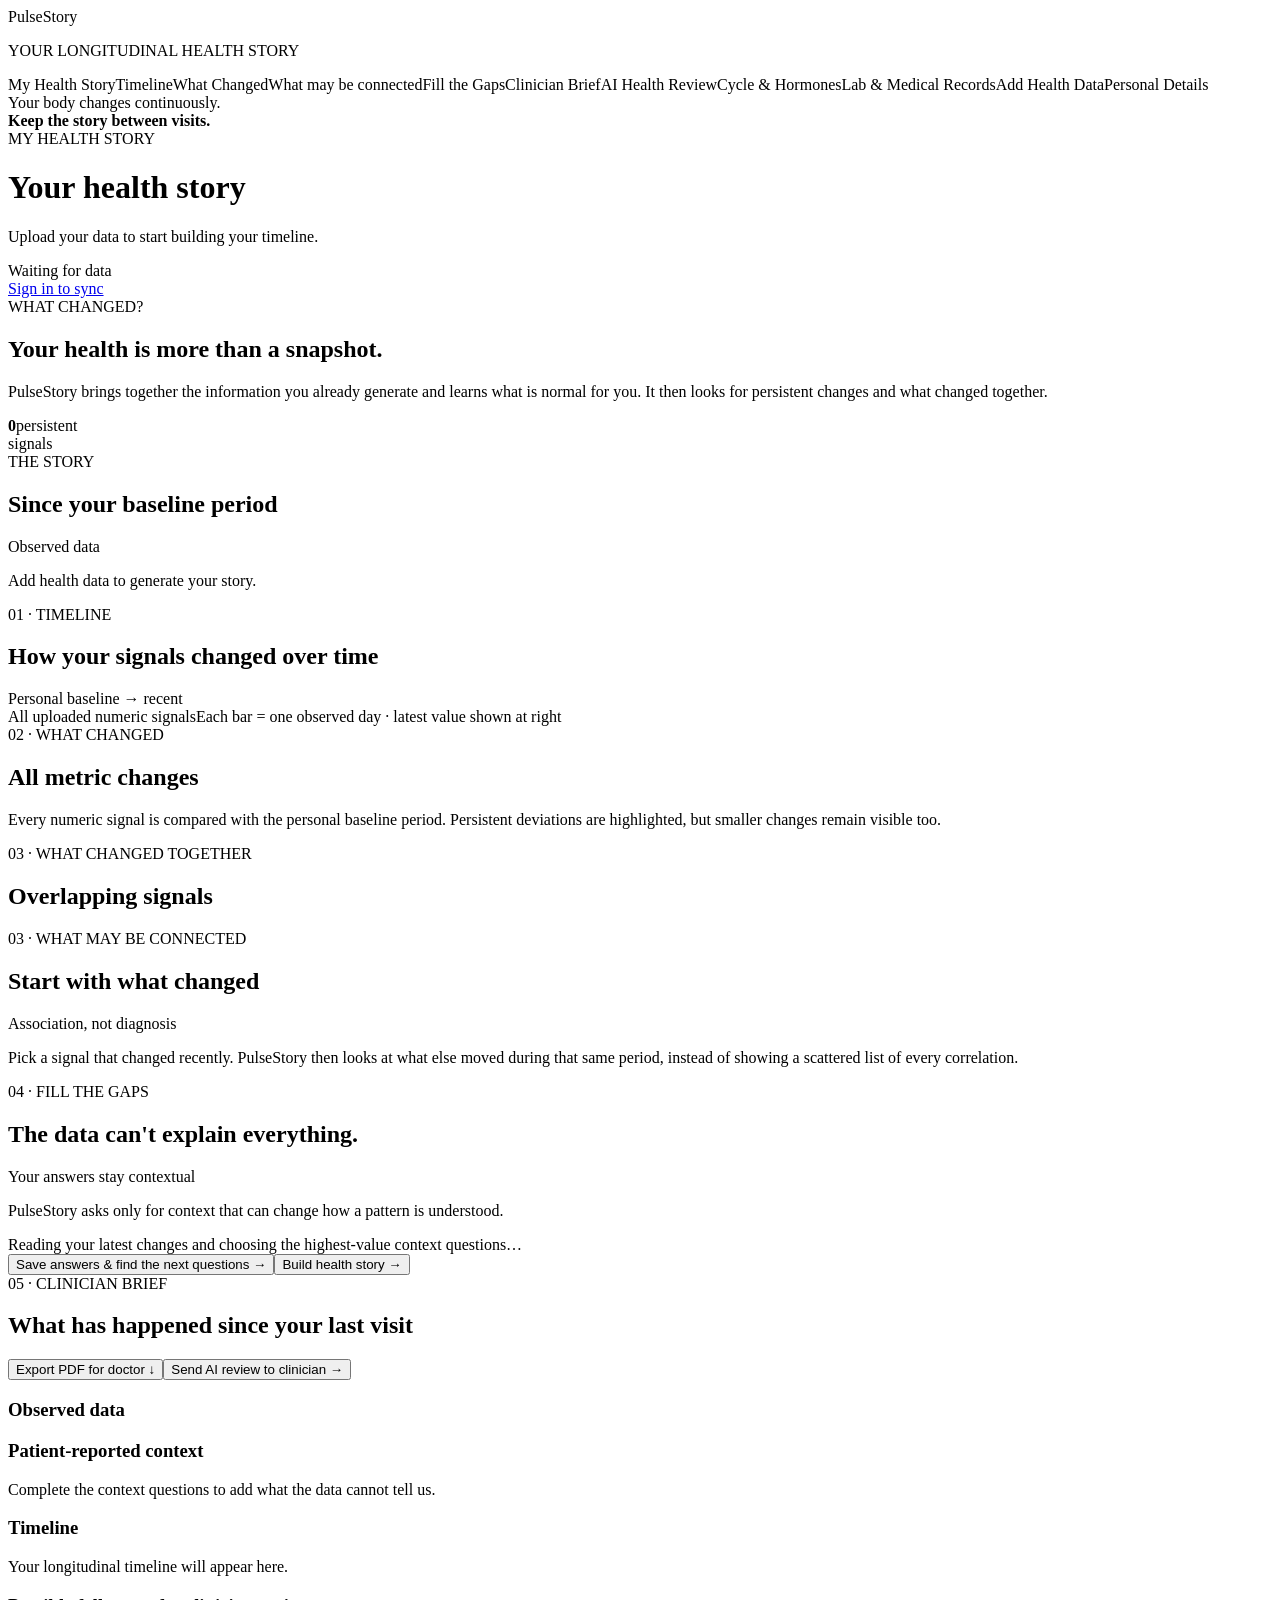
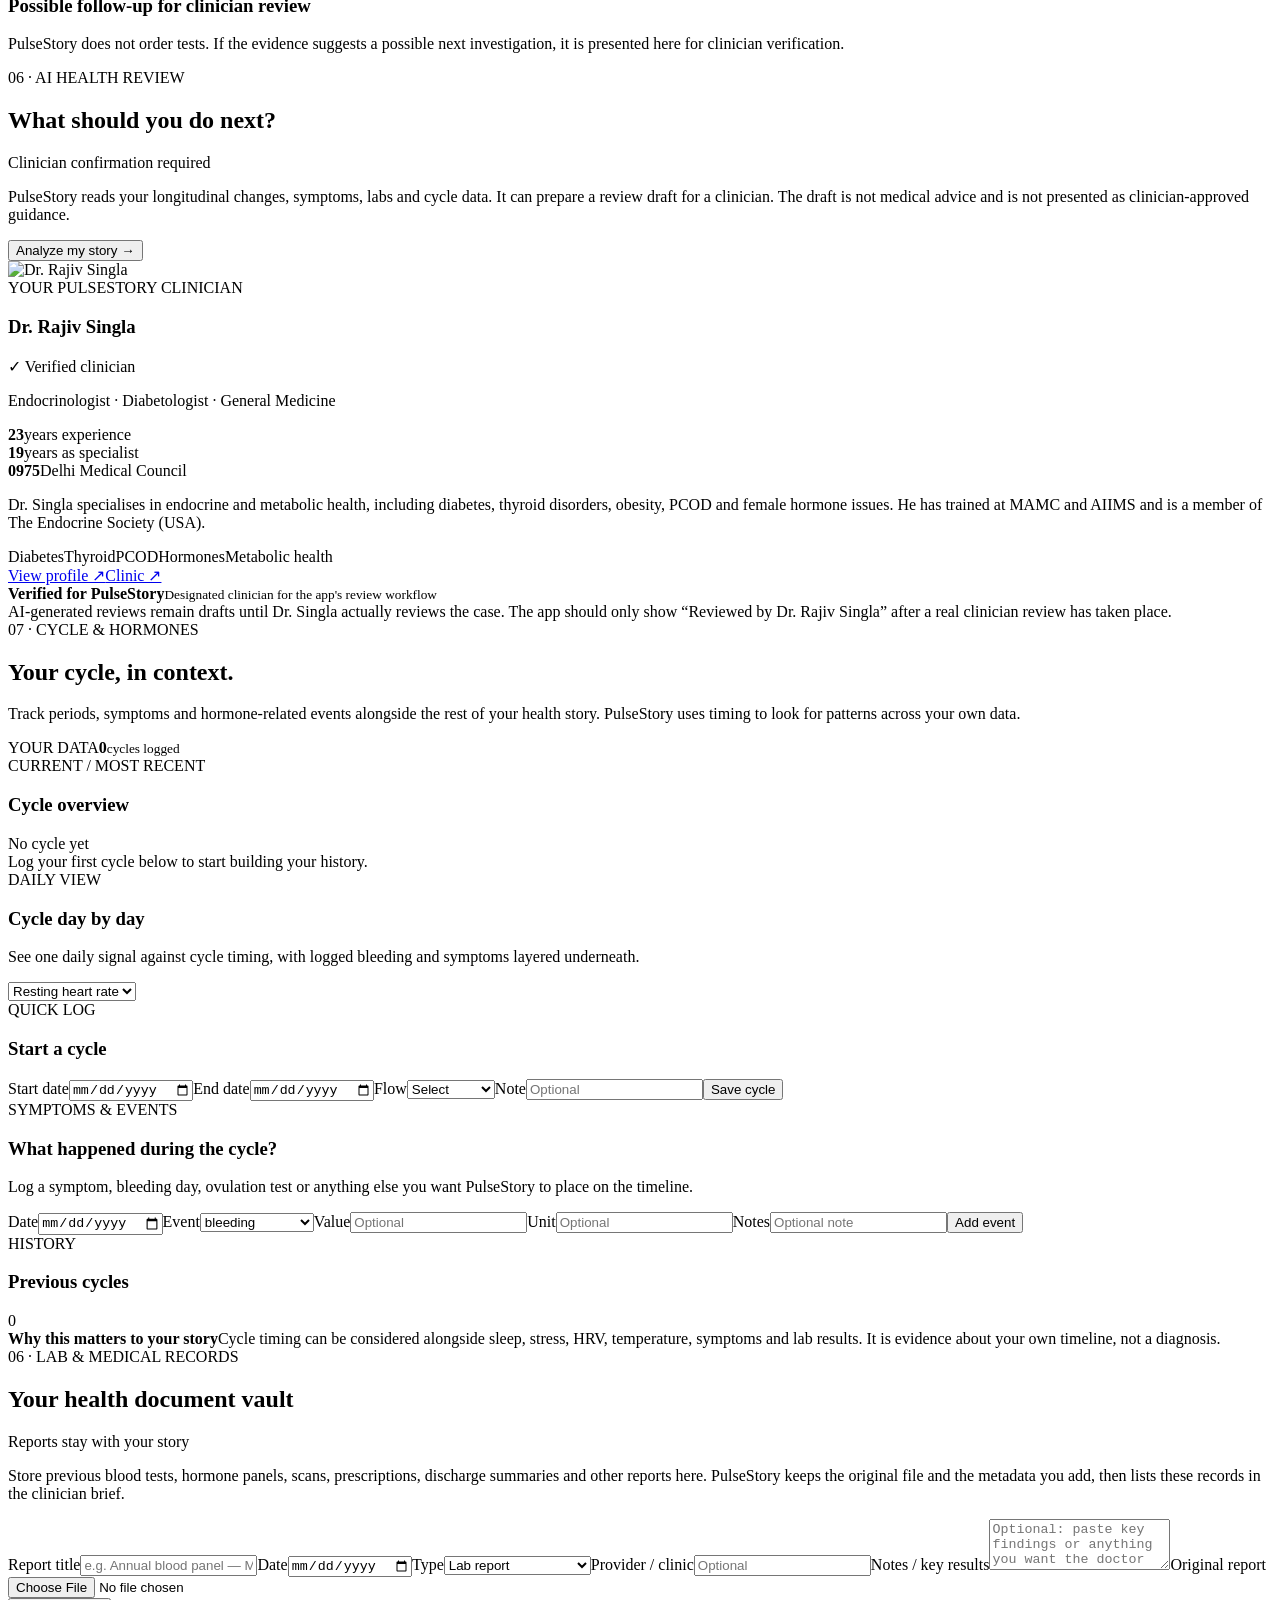
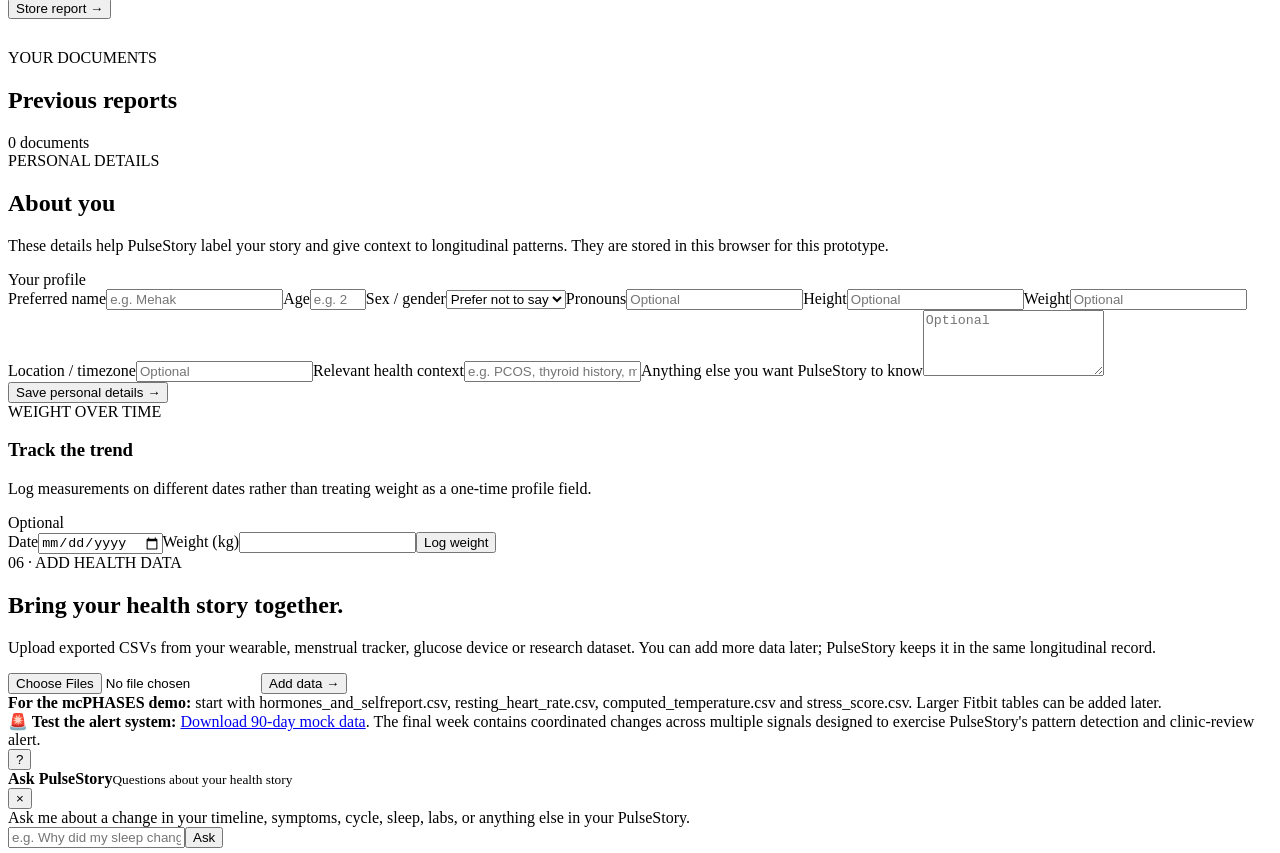
==== commit 29a46075: "Mail the clinician review, fix What may be connected, and add mock data to test the alert system. Th" ====
--- a/public/index.html
+++ b/public/index.html
@@ -1 +1 @@
-<!doctype html><html><head><meta charset="utf-8"><meta name="viewport" content="width=device-width,initial-scale=1"><title>PulseStory</title><link rel="stylesheet" href="/theme.css?v=30"></head><body><div class="app"><aside><div class="brand">Pulse<span>Story</span></div><p class="muted">YOUR LONGITUDINAL HEALTH STORY</p><nav><a data-nav="overview" class="active">My Health Story</a><a data-nav="timeline">Timeline</a><a data-nav="changes">What Changed</a><a data-nav="relationships">What may be connected</a><a data-nav="interview">Fill the Gaps</a><a data-nav="brief">Clinician Brief</a><a data-nav="ai-review">AI Health Review</a><a data-nav="cycle">Cycle & Hormones</a><a data-nav="records">Lab & Medical Records</a><a data-nav="upload">Add Health Data</a><a data-nav="profile">Personal Details</a></nav><div class="side-note">Your body changes continuously.<br><b>Keep the story between visits.</b></div></aside><main><header><div><div class="eyebrow">MY HEALTH STORY</div><h1 id="patientName">Your health story</h1><p class="lead" id="patientConcern">Upload your data to start building your timeline.</p></div><div class="header-actions"><div class="status" id="status"><i></i> Waiting for data</div><a class="account-pill" id="accountButton" href="/login">Sign in to sync</a></div></header><div id="healthAlerts" class="health-alerts"></div><div id="view-overview" class="view"><section class="hero"><div><div class="eyebrow">WHAT CHANGED?</div><h2 id="heroTitle">Your health is more than a snapshot.</h2><p id="heroText">PulseStory brings together the information you already generate and learns what is normal for you. It then looks for persistent changes and what changed together.</p></div><div class="signal-ring"><strong id="signalCount">0</strong><span>persistent<br>signals</span></div></section><section class="grid4" id="changed"></section><section class="panel"><div class="section-head"><div><div class="eyebrow">THE STORY</div><h2>Since your baseline period</h2></div><span class="tag">Observed data</span></div><div id="storySummary" class="story-summary"><p class="muted">Add health data to generate your story.</p></div></section></div><div id="view-timeline" class="view hidden"><section class="panel"><div class="section-head"><div><div class="eyebrow">01 · TIMELINE</div><h2>How your signals changed over time</h2></div><span class="tag">Personal baseline → recent</span></div><div id="chart" class="chart"></div><div class="legend"><span>All uploaded numeric signals</span><span>Each bar = one observed day · latest value shown at right</span></div></section></div><div id="view-changes" class="view hidden"><div class="two"><section class="panel"><div class="eyebrow">02 · WHAT CHANGED</div><h2>All metric changes</h2><p class="muted">Every numeric signal is compared with the personal baseline period. Persistent deviations are highlighted, but smaller changes remain visible too.</p><div id="evidence"></div></section><section class="panel"><div class="eyebrow">03 · WHAT CHANGED TOGETHER</div><h2>Overlapping signals</h2><div id="pairs"></div></section></div></div><div id="view-relationships" class="view hidden"><section class="panel"><div class="section-head"><div><div class="eyebrow">03 · WHAT MAY BE CONNECTED</div><h2>Start with what changed</h2></div><span class="tag">Association, not diagnosis</span></div><p class="muted">Pick a signal that changed recently. PulseStory then looks at what else moved during that same period, instead of showing a scattered list of every correlation.</p><div id="relationships"></div></section></div><div id="view-interview" class="view hidden"><section class="panel"><div class="section-head"><div><div class="eyebrow">04 · FILL THE GAPS</div><h2>The data can't explain everything.</h2></div><span class="tag">Your answers stay contextual</span></div><p class="muted">PulseStory asks only for context that can change how a pattern is understood.</p><div id="adaptiveQuestions" class="questions"><div class="interpret">Reading your latest changes and choosing the highest-value context questions…</div></div><button id="interpret">Save answers & find the next questions →</button><button id="aiInterpret" class="secondary">Build health story →</button><div id="interpretation"></div></section></div><div id="view-brief" class="view hidden"><section class="panel brief"><div class="section-head"><div><div class="eyebrow">05 · CLINICIAN BRIEF</div><h2>What has happened since your last visit</h2></div><button id="exportPdf" class="secondary">Export PDF for doctor ↓</button><button id="sendClinicalReview" class="secondary">Send AI review to clinician →</button></div><div class="brief-grid"><div><h3>Observed data</h3><ul id="briefChanges"></ul><h3>Patient-reported context</h3><p id="briefContext">Complete the context questions to add what the data cannot tell us.</p></div><div><h3>Timeline</h3><p id="briefTimeline">Your longitudinal timeline will appear here.</p><h3>Possible follow-up for clinician review</h3><p id="briefFollowup" class="callout">PulseStory does not order tests. If the evidence suggests a possible next investigation, it is presented here for clinician verification.</p></div></div><div id="reviewMsg"></div></section></div><div id="view-ai-review" class="view hidden"><section class="panel"><div class="section-head"><div><div class="eyebrow">06 · AI HEALTH REVIEW</div><h2>What should you do next?</h2></div><span class="tag">Clinician confirmation required</span></div><p class="muted">PulseStory reads your longitudinal changes, symptoms, labs and cycle data. It can prepare a review draft for a clinician. The draft is not medical advice and is not presented as clinician-approved guidance.</p><button id="runClinicalReview">Analyze my story →</button><div id="clinicalReviewStatus"></div><div id="approvedGuidance" class="story-summary"></div><div class="clinician-profile"><div class="clinician-photo-wrap"><img class="clinician-photo" src="https://www.kvsc.in/media/Doctor/ProfilePic/c6c2c8b1-7194-4c9f-a27c-96c60fd6e44f.jpg" alt="Dr. Rajiv Singla"></div><div class="clinician-main"><div class="clinician-kicker">YOUR PULSESTORY CLINICIAN</div><div class="clinician-title-row"><h3>Dr. Rajiv Singla</h3><span class="verified-badge"><span>✓</span> Verified clinician</span></div><p class="clinician-role">Endocrinologist · Diabetologist · General Medicine</p><div class="clinician-stats"><div><strong>23</strong><span>years experience</span></div><div><strong>19</strong><span>years as specialist</span></div><div><strong>0975</strong><span>Delhi Medical Council</span></div></div><p class="clinician-bio">Dr. Singla specialises in endocrine and metabolic health, including diabetes, thyroid disorders, obesity, PCOD and female hormone issues. He has trained at MAMC and AIIMS and is a member of The Endocrine Society (USA).</p><div class="clinician-tags"><span>Diabetes</span><span>Thyroid</span><span>PCOD</span><span>Hormones</span><span>Metabolic health</span></div><div class="clinician-links"><a href="https://www.practo.com/delhi/doctor/dr-rajiv-singla-2-endocrinologist" target="_blank" rel="noopener">View profile ↗</a><a href="https://www.kvsc.in/" target="_blank" rel="noopener">Clinic ↗</a></div></div><div class="clinician-status"><span class="status-dot"></span><strong>Verified for PulseStory</strong><small>Designated clinician for the app's review workflow</small></div></div><div class="clinician-disclosure">AI-generated reviews remain drafts until Dr. Singla actually reviews the case. The app should only show “Reviewed by Dr. Rajiv Singla” after a real clinician review has taken place.</div></section></div><div id="view-cycle" class="view hidden"><section class="cycle-shell"><div class="cycle-hero"><div><div class="eyebrow">07 · CYCLE & HORMONES</div><h2>Your cycle, in context.</h2><p>Track periods, symptoms and hormone-related events alongside the rest of your health story. PulseStory uses timing to look for patterns across your own data.</p></div><div class="cycle-badge"><span>YOUR DATA</span><strong id="cycleCount">0</strong><small>cycles logged</small></div></div><div class="cycle-grid"><section class="cycle-card cycle-current"><div class="cycle-card-head"><div><div class="eyebrow">CURRENT / MOST RECENT</div><h3>Cycle overview</h3></div><span class="tag" id="cycleStatus">No cycle yet</span></div><div id="cycleOverview" class="cycle-overview"><div class="cycle-empty">Log your first cycle below to start building your history.</div></div><div id="cycleDayDetail" class="cycle-day-detail"></div><div class="cycle-daily"><div class="cycle-daily-head"><div><div class="eyebrow">DAILY VIEW</div><h3>Cycle day by day</h3><p class="muted">See one daily signal against cycle timing, with logged bleeding and symptoms layered underneath.</p></div><select id="cycleMetric"><option value="restingHR">Resting heart rate</option><option value="hrv">HRV</option><option value="sleep">Sleep</option><option value="stress">Stress</option><option value="temperature">Temperature</option><option value="glucose">Glucose</option><option value="steps">Steps</option><option value="activity">Activity</option></select></div><div id="cycleDailyChart" class="cycle-daily-chart"></div></div></section><section class="cycle-card"><div class="cycle-card-head"><div><div class="eyebrow">QUICK LOG</div><h3>Start a cycle</h3></div></div><form id="cycleForm" class="cycle-form"><label>Start date<input id="cycleStart" type="date" required></label><label>End date<input id="cycleEnd" type="date"></label><label>Flow<select id="cycleFlow"><option value="">Select</option><option>Light</option><option>Moderate</option><option>Heavy</option><option>Very heavy</option></select></label><label>Note<input id="cycleNotes" type="text" placeholder="Optional"></label><button type="submit">Save cycle</button></form><div id="cycleResult"></div></section></div><section class="cycle-card"><div class="cycle-card-head"><div><div class="eyebrow">SYMPTOMS & EVENTS</div><h3>What happened during the cycle?</h3><p class="muted">Log a symptom, bleeding day, ovulation test or anything else you want PulseStory to place on the timeline.</p></div></div><form id="menstrualEventForm" class="cycle-event-form"><label>Date<input id="eventDate" type="date" required></label><label>Event<select id="eventType"><option>bleeding</option><option>cramps</option><option>headache</option><option>mood</option><option>bloating</option><option>ovulation_test</option><option>cervical_mucus</option><option>other</option></select></label><label>Value<input id="eventValue" type="number" step="any" placeholder="Optional"></label><label>Unit<input id="eventUnit" type="text" placeholder="Optional"></label><label class="wide">Notes<input id="eventText" type="text" placeholder="Optional note"></label><button type="submit">Add event</button></form><div id="eventResult"></div><div id="menstrualEventList" class="cycle-events"></div></section><section class="cycle-card"><div class="cycle-card-head"><div><div class="eyebrow">HISTORY</div><h3>Previous cycles</h3></div><span class="tag" id="cycleHistoryCount">0</span></div><div id="cycleList" class="cycle-history"></div></section><div class="cycle-note"><strong>Why this matters to your story</strong><span>Cycle timing can be considered alongside sleep, stress, HRV, temperature, symptoms and lab results. It is evidence about your own timeline, not a diagnosis.</span></div></section></div><div id="view-records" class="view hidden"><section class="panel"><div class="section-head"><div><div class="eyebrow">06 · LAB & MEDICAL RECORDS</div><h2>Your health document vault</h2></div><span class="tag">Reports stay with your story</span></div><p class="muted">Store previous blood tests, hormone panels, scans, prescriptions, discharge summaries and other reports here. PulseStory keeps the original file and the metadata you add, then lists these records in the clinician brief.</p><form id="labForm" class="questions"><label>Report title<input id="labTitle" type="text" placeholder="e.g. Annual blood panel — May 2026" required></label><label>Date<input id="labDate" type="date"></label><label>Type<select id="labType"><option>Lab report</option><option>Blood test</option><option>Hormone panel</option><option>Imaging</option><option>Prescription</option><option>Discharge summary</option><option>Other medical record</option></select></label><label>Provider / clinic<input id="labProvider" type="text" placeholder="Optional"></label><label style="grid-column:1/-1">Notes / key results<textarea id="labNotes" rows="3" placeholder="Optional: paste key findings or anything you want the doctor to notice"></textarea></label><label style="grid-column:1/-1">Original report<input id="labFile" type="file" accept=".pdf,.jpg,.jpeg,.png,.webp,application/pdf,image/jpeg,image/png,image/webp" required></label><div style="grid-column:1/-1"><button type="submit">Store report →</button></div></form><div id="labResult"></div><div class="section-head" style="margin-top:30px"><div><div class="eyebrow">YOUR DOCUMENTS</div><h2>Previous reports</h2></div><span class="tag" id="labCount">0 documents</span></div><div id="labDocuments"></div></section></div><div id="view-profile" class="view hidden"><section class="panel"><div class="section-head"><div><div class="eyebrow">PERSONAL DETAILS</div><h2>About you</h2><p class="muted">These details help PulseStory label your story and give context to longitudinal patterns. They are stored in this browser for this prototype.</p></div><span class="tag">Your profile</span></div><form id="personalDetailsForm" class="questions"><label>Preferred name<input id="profileName" type="text" placeholder="e.g. Mehak"></label><label>Age<input id="profileAge" type="number" min="1" max="120" placeholder="e.g. 24"></label><label>Sex / gender<select id="profileGender"><option value="">Prefer not to say</option><option>Female</option><option>Male</option><option>Non-binary</option><option>Other</option></select></label><label>Pronouns<input id="profilePronouns" type="text" placeholder="Optional"></label><label>Height<input id="profileHeight" type="text" placeholder="Optional"></label><label>Weight<input id="profileWeight" type="text" placeholder="Optional"></label><label>Location / timezone<input id="profileLocation" type="text" placeholder="Optional"></label><label>Relevant health context<input id="profileContext" type="text" placeholder="e.g. PCOS, thyroid history, medications — optional"></label><label style="grid-column:1/-1">Anything else you want PulseStory to know<textarea id="profileNotes" rows="4" placeholder="Optional"></textarea></label><div style="grid-column:1/-1"><button type="submit">Save personal details →</button></div></form><div id="profileResult"></div><div class="weight-tracker"><div class="section-head"><div><div class="eyebrow">WEIGHT OVER TIME</div><h3>Track the trend</h3><p class="muted">Log measurements on different dates rather than treating weight as a one-time profile field.</p></div><span class="tag">Optional</span></div><form id="weightForm" class="cycle-form"><label>Date<input id="weightDate" type="date" required></label><label>Weight (kg)<input id="weightValue" type="number" step="0.1" min="1" required></label><button type="submit">Log weight</button></form><div id="weightResult"></div><div id="weightChart" class="weight-chart"></div></div></section></div><div id="view-upload" class="view hidden"><section class="panel"><div class="eyebrow">06 · ADD HEALTH DATA</div><h2>Bring your health story together.</h2><p class="muted">Upload exported CSVs from your wearable, menstrual tracker, glucose device or research dataset. You can add more data later; PulseStory keeps it in the same longitudinal record.</p><form id="uploadForm"><input id="csvFile" type="file" accept=".csv,text/csv" multiple required><input id="profileKey" type="hidden" value="my-health-story"><button type="submit">Add data →</button></form><div id="uploadResult"></div><div class="callout upload-help"><b>For the mcPHASES demo:</b> start with hormones_and_selfreport.csv, resting_heart_rate.csv, computed_temperature.csv and stress_score.csv. Larger Fitbit tables can be added later.</div></section></div><div id="chatWidget" class="chat-widget"><button id="chatToggle" class="chat-fab" aria-label="Ask PulseStory">?</button><section id="healthChat" class="chat-panel"><div class="chat-head"><div><b>Ask PulseStory</b><small>Questions about your health story</small></div><button id="chatClose" class="chat-close">×</button></div><div id="chatMessages" class="chat-messages"><div class="chat-message bot">Ask me about a change in your timeline, symptoms, cycle, sleep, labs, or anything else in your PulseStory.</div></div><form id="chatForm" class="chat-form"><input id="chatInput" placeholder="e.g. Why did my sleep change?" autocomplete="off"><button>Ask</button></form></section></div></main></div><script src="/app.js?v=36"></script><script src="/lab.js?v=1"></script><script src="/clinical.js?v=2"></script><script src="/chat.js?v=1"></script><script src="/alerts.js?v=1"></script><script src="/account.js?v=1"></script><script>setTimeout(function(){if(typeof init==="function")init()},100);</script></body></html>+<!doctype html><html><head><meta charset="utf-8"><meta name="viewport" content="width=device-width,initial-scale=1"><title>PulseStory</title><link rel="stylesheet" href="/theme.css?v=30"></head><body><div class="app"><aside><div class="brand">Pulse<span>Story</span></div><p class="muted">YOUR LONGITUDINAL HEALTH STORY</p><nav><a data-nav="overview" class="active">My Health Story</a><a data-nav="timeline">Timeline</a><a data-nav="changes">What Changed</a><a data-nav="relationships">What may be connected</a><a data-nav="interview">Fill the Gaps</a><a data-nav="brief">Clinician Brief</a><a data-nav="ai-review">AI Health Review</a><a data-nav="cycle">Cycle & Hormones</a><a data-nav="records">Lab & Medical Records</a><a data-nav="upload">Add Health Data</a><a data-nav="profile">Personal Details</a></nav><div class="side-note">Your body changes continuously.<br><b>Keep the story between visits.</b></div></aside><main><header><div><div class="eyebrow">MY HEALTH STORY</div><h1 id="patientName">Your health story</h1><p class="lead" id="patientConcern">Upload your data to start building your timeline.</p></div><div class="header-actions"><div class="status" id="status"><i></i> Waiting for data</div><a class="account-pill" id="accountButton" href="/login">Sign in to sync</a></div></header><div id="healthAlerts" class="health-alerts"></div><div id="view-overview" class="view"><section class="hero"><div><div class="eyebrow">WHAT CHANGED?</div><h2 id="heroTitle">Your health is more than a snapshot.</h2><p id="heroText">PulseStory brings together the information you already generate and learns what is normal for you. It then looks for persistent changes and what changed together.</p></div><div class="signal-ring"><strong id="signalCount">0</strong><span>persistent<br>signals</span></div></section><section class="grid4" id="changed"></section><section class="panel"><div class="section-head"><div><div class="eyebrow">THE STORY</div><h2>Since your baseline period</h2></div><span class="tag">Observed data</span></div><div id="storySummary" class="story-summary"><p class="muted">Add health data to generate your story.</p></div></section></div><div id="view-timeline" class="view hidden"><section class="panel"><div class="section-head"><div><div class="eyebrow">01 · TIMELINE</div><h2>How your signals changed over time</h2></div><span class="tag">Personal baseline → recent</span></div><div id="chart" class="chart"></div><div class="legend"><span>All uploaded numeric signals</span><span>Each bar = one observed day · latest value shown at right</span></div></section></div><div id="view-changes" class="view hidden"><div class="two"><section class="panel"><div class="eyebrow">02 · WHAT CHANGED</div><h2>All metric changes</h2><p class="muted">Every numeric signal is compared with the personal baseline period. Persistent deviations are highlighted, but smaller changes remain visible too.</p><div id="evidence"></div></section><section class="panel"><div class="eyebrow">03 · WHAT CHANGED TOGETHER</div><h2>Overlapping signals</h2><div id="pairs"></div></section></div></div><div id="view-relationships" class="view hidden"><section class="panel"><div class="section-head"><div><div class="eyebrow">03 · WHAT MAY BE CONNECTED</div><h2>Start with what changed</h2></div><span class="tag">Association, not diagnosis</span></div><p class="muted">Pick a signal that changed recently. PulseStory then looks at what else moved during that same period, instead of showing a scattered list of every correlation.</p><div id="relationships"></div></section></div><div id="view-interview" class="view hidden"><section class="panel"><div class="section-head"><div><div class="eyebrow">04 · FILL THE GAPS</div><h2>The data can't explain everything.</h2></div><span class="tag">Your answers stay contextual</span></div><p class="muted">PulseStory asks only for context that can change how a pattern is understood.</p><div id="adaptiveQuestions" class="questions"><div class="interpret">Reading your latest changes and choosing the highest-value context questions…</div></div><button id="interpret">Save answers & find the next questions →</button><button id="aiInterpret" class="secondary">Build health story →</button><div id="interpretation"></div></section></div><div id="view-brief" class="view hidden"><section class="panel brief"><div class="section-head"><div><div class="eyebrow">05 · CLINICIAN BRIEF</div><h2>What has happened since your last visit</h2></div><button id="exportPdf" class="secondary">Export PDF for doctor ↓</button><button id="sendClinicalReview" class="secondary">Send AI review to clinician →</button></div><div class="brief-grid"><div><h3>Observed data</h3><ul id="briefChanges"></ul><h3>Patient-reported context</h3><p id="briefContext">Complete the context questions to add what the data cannot tell us.</p></div><div><h3>Timeline</h3><p id="briefTimeline">Your longitudinal timeline will appear here.</p><h3>Possible follow-up for clinician review</h3><p id="briefFollowup" class="callout">PulseStory does not order tests. If the evidence suggests a possible next investigation, it is presented here for clinician verification.</p></div></div><div id="reviewMsg"></div></section></div><div id="view-ai-review" class="view hidden"><section class="panel"><div class="section-head"><div><div class="eyebrow">06 · AI HEALTH REVIEW</div><h2>What should you do next?</h2></div><span class="tag">Clinician confirmation required</span></div><p class="muted">PulseStory reads your longitudinal changes, symptoms, labs and cycle data. It can prepare a review draft for a clinician. The draft is not medical advice and is not presented as clinician-approved guidance.</p><button id="runClinicalReview">Analyze my story →</button><div id="clinicalReviewStatus"></div><div id="approvedGuidance" class="story-summary"></div><div class="clinician-profile"><div class="clinician-photo-wrap"><img class="clinician-photo" src="https://www.kvsc.in/media/Doctor/ProfilePic/c6c2c8b1-7194-4c9f-a27c-96c60fd6e44f.jpg" alt="Dr. Rajiv Singla"></div><div class="clinician-main"><div class="clinician-kicker">YOUR PULSESTORY CLINICIAN</div><div class="clinician-title-row"><h3>Dr. Rajiv Singla</h3><span class="verified-badge"><span>✓</span> Verified clinician</span></div><p class="clinician-role">Endocrinologist · Diabetologist · General Medicine</p><div class="clinician-stats"><div><strong>23</strong><span>years experience</span></div><div><strong>19</strong><span>years as specialist</span></div><div><strong>0975</strong><span>Delhi Medical Council</span></div></div><p class="clinician-bio">Dr. Singla specialises in endocrine and metabolic health, including diabetes, thyroid disorders, obesity, PCOD and female hormone issues. He has trained at MAMC and AIIMS and is a member of The Endocrine Society (USA).</p><div class="clinician-tags"><span>Diabetes</span><span>Thyroid</span><span>PCOD</span><span>Hormones</span><span>Metabolic health</span></div><div class="clinician-links"><a href="https://www.practo.com/delhi/doctor/dr-rajiv-singla-2-endocrinologist" target="_blank" rel="noopener">View profile ↗</a><a href="https://www.kvsc.in/" target="_blank" rel="noopener">Clinic ↗</a></div></div><div class="clinician-status"><span class="status-dot"></span><strong>Verified for PulseStory</strong><small>Designated clinician for the app's review workflow</small></div></div><div class="clinician-disclosure">AI-generated reviews remain drafts until Dr. Singla actually reviews the case. The app should only show “Reviewed by Dr. Rajiv Singla” after a real clinician review has taken place.</div></section></div><div id="view-cycle" class="view hidden"><section class="cycle-shell"><div class="cycle-hero"><div><div class="eyebrow">07 · CYCLE & HORMONES</div><h2>Your cycle, in context.</h2><p>Track periods, symptoms and hormone-related events alongside the rest of your health story. PulseStory uses timing to look for patterns across your own data.</p></div><div class="cycle-badge"><span>YOUR DATA</span><strong id="cycleCount">0</strong><small>cycles logged</small></div></div><div class="cycle-grid"><section class="cycle-card cycle-current"><div class="cycle-card-head"><div><div class="eyebrow">CURRENT / MOST RECENT</div><h3>Cycle overview</h3></div><span class="tag" id="cycleStatus">No cycle yet</span></div><div id="cycleOverview" class="cycle-overview"><div class="cycle-empty">Log your first cycle below to start building your history.</div></div><div id="cycleDayDetail" class="cycle-day-detail"></div><div class="cycle-daily"><div class="cycle-daily-head"><div><div class="eyebrow">DAILY VIEW</div><h3>Cycle day by day</h3><p class="muted">See one daily signal against cycle timing, with logged bleeding and symptoms layered underneath.</p></div><select id="cycleMetric"><option value="restingHR">Resting heart rate</option><option value="hrv">HRV</option><option value="sleep">Sleep</option><option value="stress">Stress</option><option value="temperature">Temperature</option><option value="glucose">Glucose</option><option value="steps">Steps</option><option value="activity">Activity</option></select></div><div id="cycleDailyChart" class="cycle-daily-chart"></div></div></section><section class="cycle-card"><div class="cycle-card-head"><div><div class="eyebrow">QUICK LOG</div><h3>Start a cycle</h3></div></div><form id="cycleForm" class="cycle-form"><label>Start date<input id="cycleStart" type="date" required></label><label>End date<input id="cycleEnd" type="date"></label><label>Flow<select id="cycleFlow"><option value="">Select</option><option>Light</option><option>Moderate</option><option>Heavy</option><option>Very heavy</option></select></label><label>Note<input id="cycleNotes" type="text" placeholder="Optional"></label><button type="submit">Save cycle</button></form><div id="cycleResult"></div></section></div><section class="cycle-card"><div class="cycle-card-head"><div><div class="eyebrow">SYMPTOMS & EVENTS</div><h3>What happened during the cycle?</h3><p class="muted">Log a symptom, bleeding day, ovulation test or anything else you want PulseStory to place on the timeline.</p></div></div><form id="menstrualEventForm" class="cycle-event-form"><label>Date<input id="eventDate" type="date" required></label><label>Event<select id="eventType"><option>bleeding</option><option>cramps</option><option>headache</option><option>mood</option><option>bloating</option><option>ovulation_test</option><option>cervical_mucus</option><option>other</option></select></label><label>Value<input id="eventValue" type="number" step="any" placeholder="Optional"></label><label>Unit<input id="eventUnit" type="text" placeholder="Optional"></label><label class="wide">Notes<input id="eventText" type="text" placeholder="Optional note"></label><button type="submit">Add event</button></form><div id="eventResult"></div><div id="menstrualEventList" class="cycle-events"></div></section><section class="cycle-card"><div class="cycle-card-head"><div><div class="eyebrow">HISTORY</div><h3>Previous cycles</h3></div><span class="tag" id="cycleHistoryCount">0</span></div><div id="cycleList" class="cycle-history"></div></section><div class="cycle-note"><strong>Why this matters to your story</strong><span>Cycle timing can be considered alongside sleep, stress, HRV, temperature, symptoms and lab results. It is evidence about your own timeline, not a diagnosis.</span></div></section></div><div id="view-records" class="view hidden"><section class="panel"><div class="section-head"><div><div class="eyebrow">06 · LAB & MEDICAL RECORDS</div><h2>Your health document vault</h2></div><span class="tag">Reports stay with your story</span></div><p class="muted">Store previous blood tests, hormone panels, scans, prescriptions, discharge summaries and other reports here. PulseStory keeps the original file and the metadata you add, then lists these records in the clinician brief.</p><form id="labForm" class="questions"><label>Report title<input id="labTitle" type="text" placeholder="e.g. Annual blood panel — May 2026" required></label><label>Date<input id="labDate" type="date"></label><label>Type<select id="labType"><option>Lab report</option><option>Blood test</option><option>Hormone panel</option><option>Imaging</option><option>Prescription</option><option>Discharge summary</option><option>Other medical record</option></select></label><label>Provider / clinic<input id="labProvider" type="text" placeholder="Optional"></label><label style="grid-column:1/-1">Notes / key results<textarea id="labNotes" rows="3" placeholder="Optional: paste key findings or anything you want the doctor to notice"></textarea></label><label style="grid-column:1/-1">Original report<input id="labFile" type="file" accept=".pdf,.jpg,.jpeg,.png,.webp,application/pdf,image/jpeg,image/png,image/webp" required></label><div style="grid-column:1/-1"><button type="submit">Store report →</button></div></form><div id="labResult"></div><div class="section-head" style="margin-top:30px"><div><div class="eyebrow">YOUR DOCUMENTS</div><h2>Previous reports</h2></div><span class="tag" id="labCount">0 documents</span></div><div id="labDocuments"></div></section></div><div id="view-profile" class="view hidden"><section class="panel"><div class="section-head"><div><div class="eyebrow">PERSONAL DETAILS</div><h2>About you</h2><p class="muted">These details help PulseStory label your story and give context to longitudinal patterns. They are stored in this browser for this prototype.</p></div><span class="tag">Your profile</span></div><form id="personalDetailsForm" class="questions"><label>Preferred name<input id="profileName" type="text" placeholder="e.g. Mehak"></label><label>Age<input id="profileAge" type="number" min="1" max="120" placeholder="e.g. 24"></label><label>Sex / gender<select id="profileGender"><option value="">Prefer not to say</option><option>Female</option><option>Male</option><option>Non-binary</option><option>Other</option></select></label><label>Pronouns<input id="profilePronouns" type="text" placeholder="Optional"></label><label>Height<input id="profileHeight" type="text" placeholder="Optional"></label><label>Weight<input id="profileWeight" type="text" placeholder="Optional"></label><label>Location / timezone<input id="profileLocation" type="text" placeholder="Optional"></label><label>Relevant health context<input id="profileContext" type="text" placeholder="e.g. PCOS, thyroid history, medications — optional"></label><label style="grid-column:1/-1">Anything else you want PulseStory to know<textarea id="profileNotes" rows="4" placeholder="Optional"></textarea></label><div style="grid-column:1/-1"><button type="submit">Save personal details →</button></div></form><div id="profileResult"></div><div class="weight-tracker"><div class="section-head"><div><div class="eyebrow">WEIGHT OVER TIME</div><h3>Track the trend</h3><p class="muted">Log measurements on different dates rather than treating weight as a one-time profile field.</p></div><span class="tag">Optional</span></div><form id="weightForm" class="cycle-form"><label>Date<input id="weightDate" type="date" required></label><label>Weight (kg)<input id="weightValue" type="number" step="0.1" min="1" required></label><button type="submit">Log weight</button></form><div id="weightResult"></div><div id="weightChart" class="weight-chart"></div></div></section></div><div id="view-upload" class="view hidden"><section class="panel"><div class="eyebrow">06 · ADD HEALTH DATA</div><h2>Bring your health story together.</h2><p class="muted">Upload exported CSVs from your wearable, menstrual tracker, glucose device or research dataset. You can add more data later; PulseStory keeps it in the same longitudinal record.</p><form id="uploadForm"><input id="csvFile" type="file" accept=".csv,text/csv" multiple required><input id="profileKey" type="hidden" value="my-health-story"><button type="submit">Add data →</button></form><div id="uploadResult"></div><div class="callout upload-help"><b>For the mcPHASES demo:</b> start with hormones_and_selfreport.csv, resting_heart_rate.csv, computed_temperature.csv and stress_score.csv. Larger Fitbit tables can be added later.</div><div class="callout upload-help"><b>🚨 Test the alert system:</b> <a href="/mock-data/pulsestory_90d_alert_test.csv" download>Download 90-day mock data</a>. The final week contains coordinated changes across multiple signals designed to exercise PulseStory's pattern detection and clinic-review alert.</div></section></div><div id="chatWidget" class="chat-widget"><button id="chatToggle" class="chat-fab" aria-label="Ask PulseStory">?</button><section id="healthChat" class="chat-panel"><div class="chat-head"><div><b>Ask PulseStory</b><small>Questions about your health story</small></div><button id="chatClose" class="chat-close">×</button></div><div id="chatMessages" class="chat-messages"><div class="chat-message bot">Ask me about a change in your timeline, symptoms, cycle, sleep, labs, or anything else in your PulseStory.</div></div><form id="chatForm" class="chat-form"><input id="chatInput" placeholder="e.g. Why did my sleep change?" autocomplete="off"><button>Ask</button></form></section></div></main></div><script src="/app.js?v=36"></script><script src="/lab.js?v=1"></script><script src="/clinical.js?v=2"></script><script src="/chat.js?v=1"></script><script src="/alerts.js?v=1"></script><script src="/account.js?v=1"></script><script>setTimeout(function(){if(typeof init==="function")init()},100);</script></body></html>
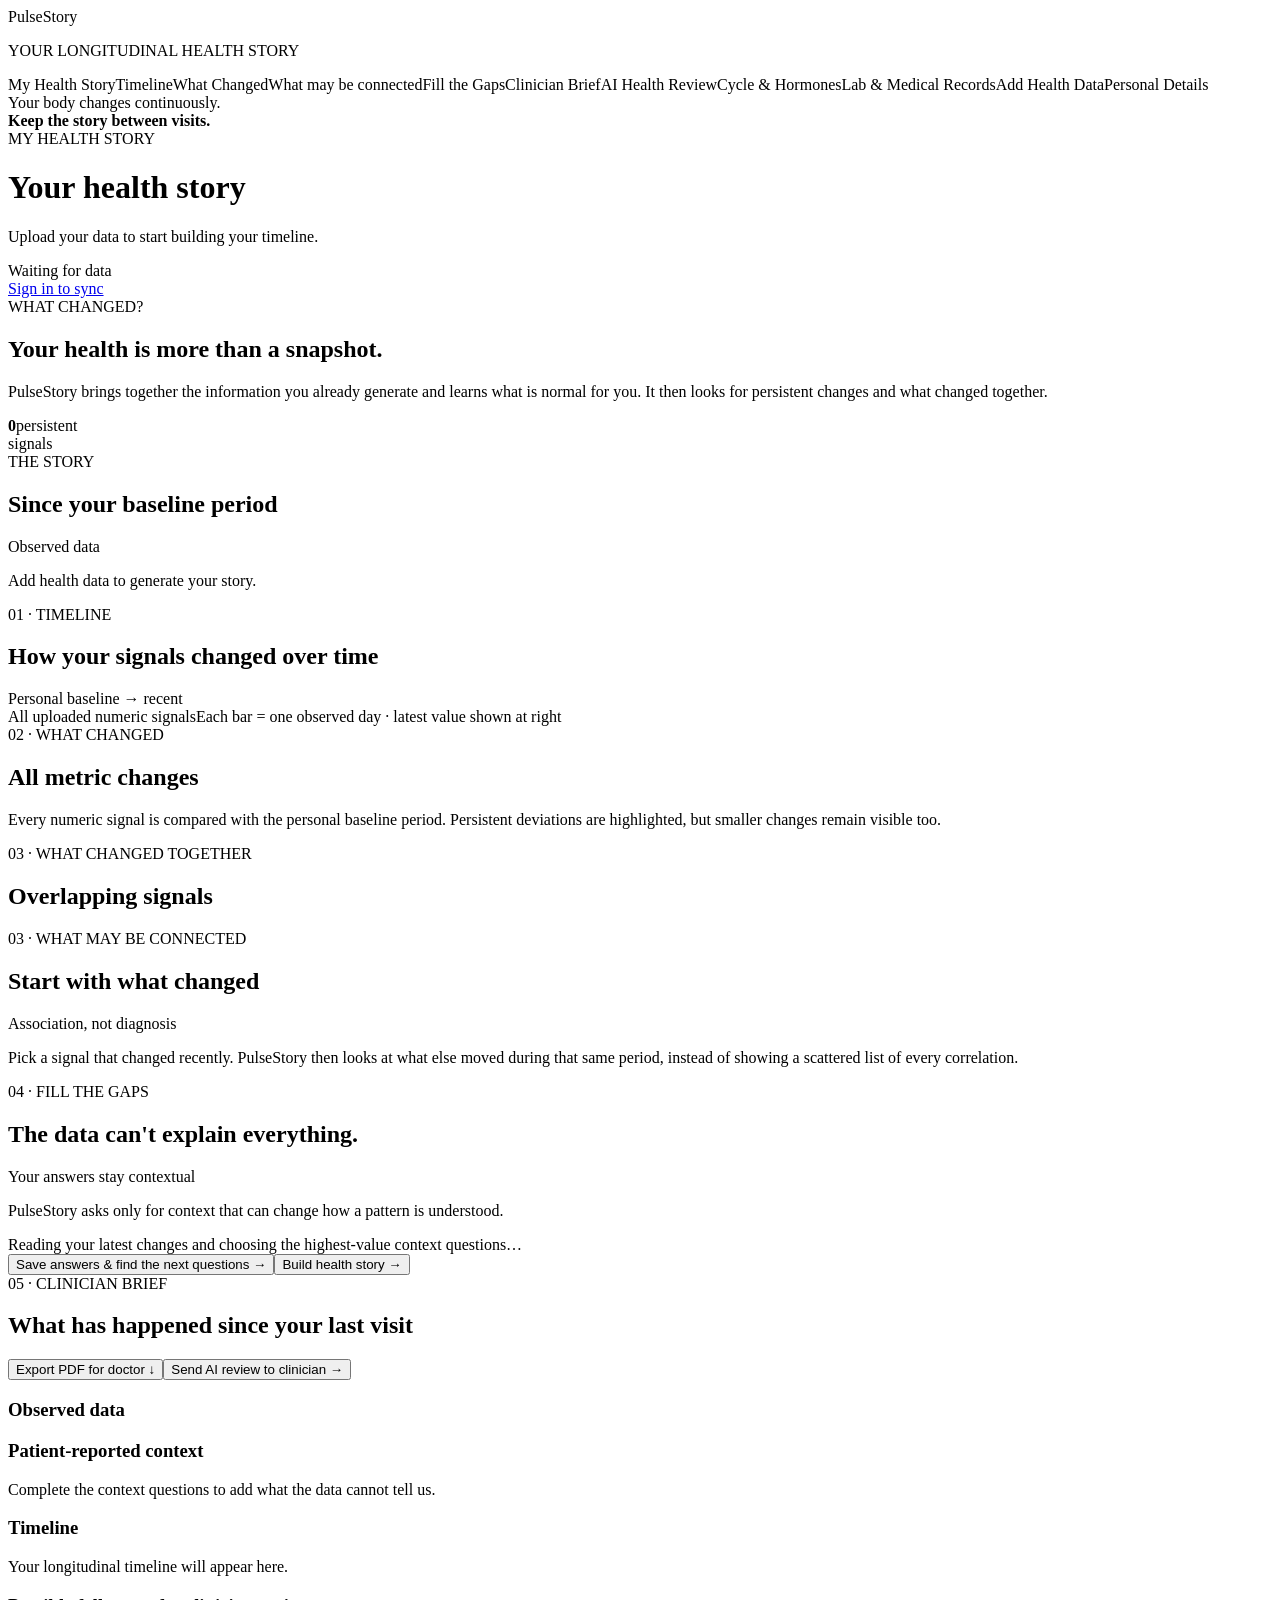
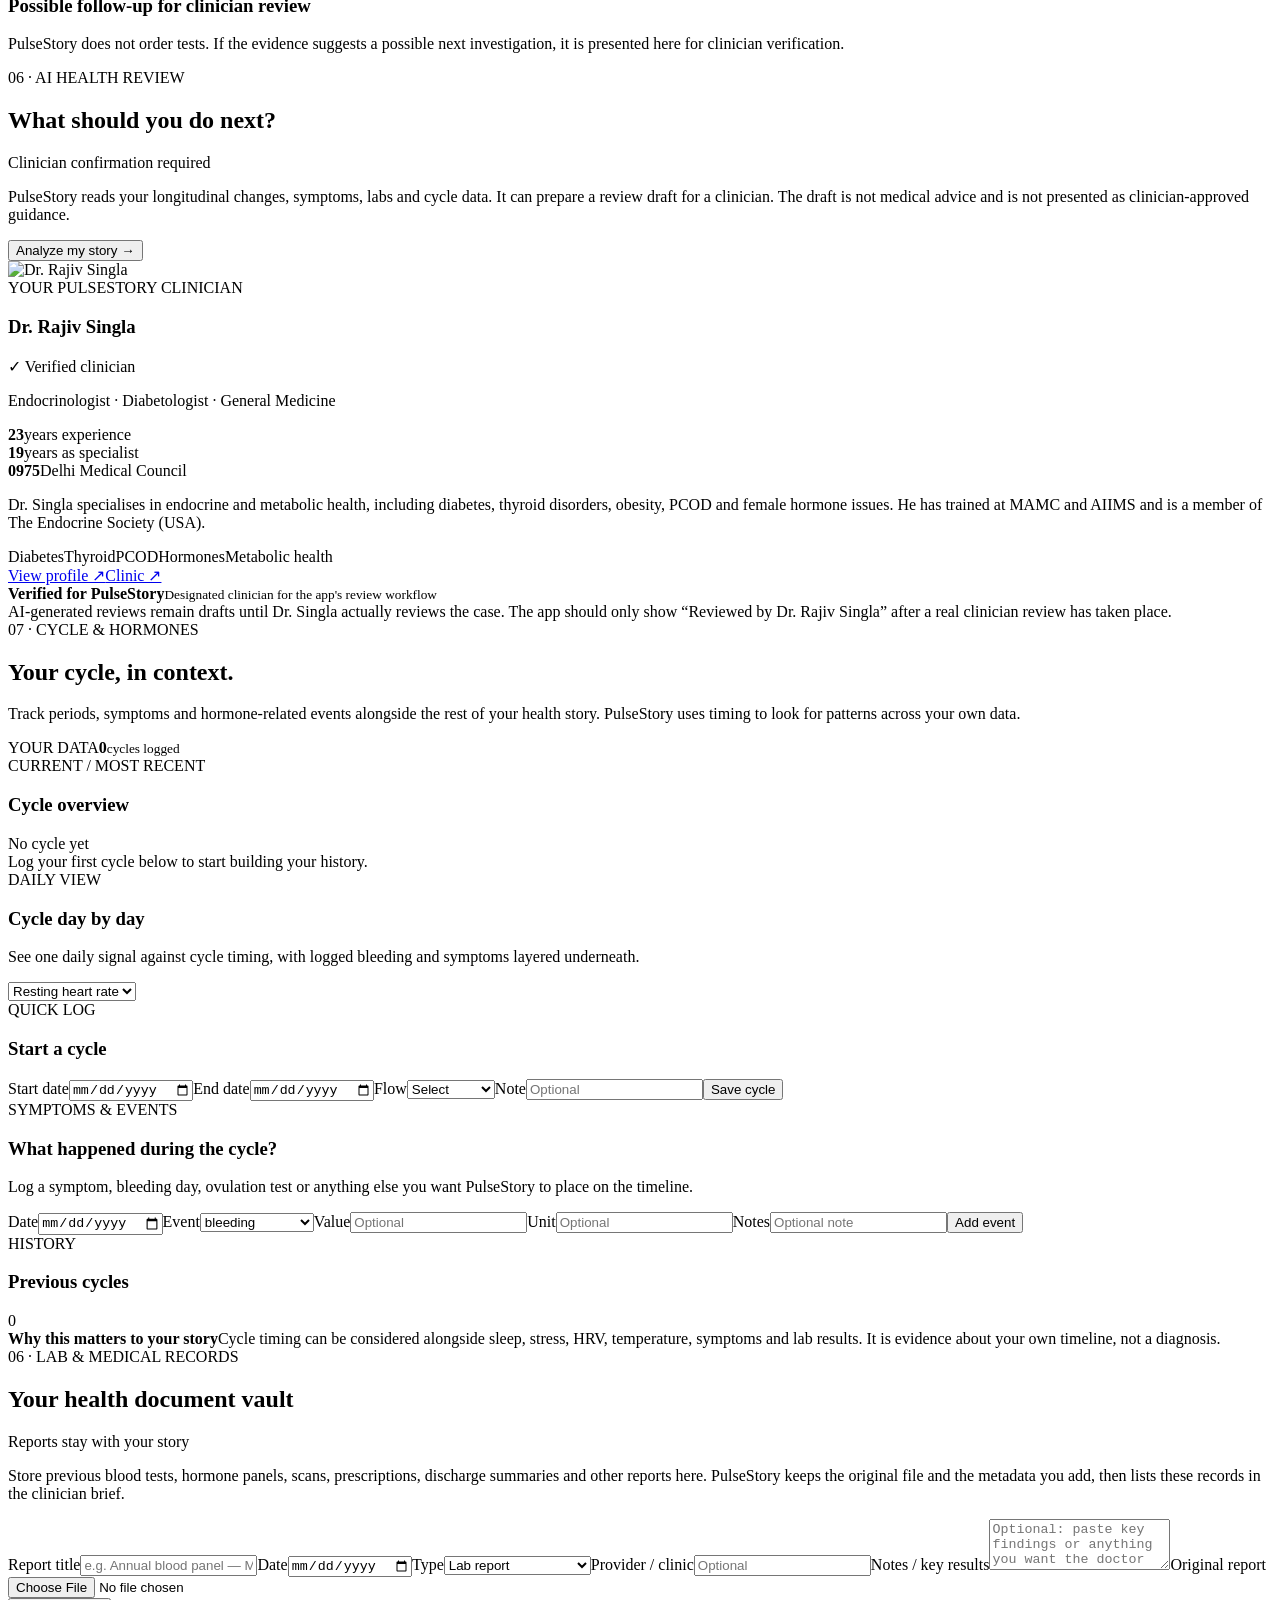
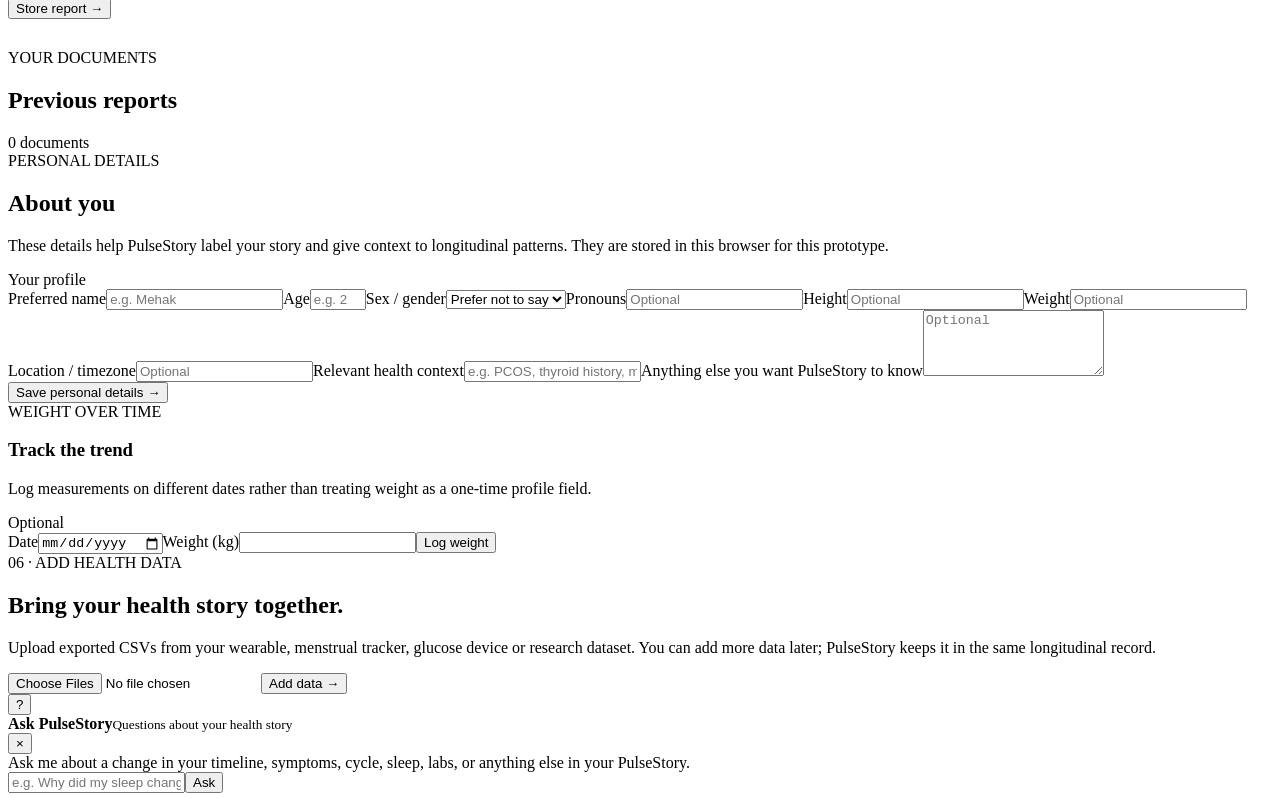
==== commit 434ea993: "Fix the Add Health Data upload and remove the demo-only instructions from that section. Reworked CSV" ====
--- a/public/index.html
+++ b/public/index.html
@@ -1 +1 @@
-<!doctype html><html><head><meta charset="utf-8"><meta name="viewport" content="width=device-width,initial-scale=1"><title>PulseStory</title><link rel="stylesheet" href="/theme.css?v=30"></head><body><div class="app"><aside><div class="brand">Pulse<span>Story</span></div><p class="muted">YOUR LONGITUDINAL HEALTH STORY</p><nav><a data-nav="overview" class="active">My Health Story</a><a data-nav="timeline">Timeline</a><a data-nav="changes">What Changed</a><a data-nav="relationships">What may be connected</a><a data-nav="interview">Fill the Gaps</a><a data-nav="brief">Clinician Brief</a><a data-nav="ai-review">AI Health Review</a><a data-nav="cycle">Cycle & Hormones</a><a data-nav="records">Lab & Medical Records</a><a data-nav="upload">Add Health Data</a><a data-nav="profile">Personal Details</a></nav><div class="side-note">Your body changes continuously.<br><b>Keep the story between visits.</b></div></aside><main><header><div><div class="eyebrow">MY HEALTH STORY</div><h1 id="patientName">Your health story</h1><p class="lead" id="patientConcern">Upload your data to start building your timeline.</p></div><div class="header-actions"><div class="status" id="status"><i></i> Waiting for data</div><a class="account-pill" id="accountButton" href="/login">Sign in to sync</a></div></header><div id="healthAlerts" class="health-alerts"></div><div id="view-overview" class="view"><section class="hero"><div><div class="eyebrow">WHAT CHANGED?</div><h2 id="heroTitle">Your health is more than a snapshot.</h2><p id="heroText">PulseStory brings together the information you already generate and learns what is normal for you. It then looks for persistent changes and what changed together.</p></div><div class="signal-ring"><strong id="signalCount">0</strong><span>persistent<br>signals</span></div></section><section class="grid4" id="changed"></section><section class="panel"><div class="section-head"><div><div class="eyebrow">THE STORY</div><h2>Since your baseline period</h2></div><span class="tag">Observed data</span></div><div id="storySummary" class="story-summary"><p class="muted">Add health data to generate your story.</p></div></section></div><div id="view-timeline" class="view hidden"><section class="panel"><div class="section-head"><div><div class="eyebrow">01 · TIMELINE</div><h2>How your signals changed over time</h2></div><span class="tag">Personal baseline → recent</span></div><div id="chart" class="chart"></div><div class="legend"><span>All uploaded numeric signals</span><span>Each bar = one observed day · latest value shown at right</span></div></section></div><div id="view-changes" class="view hidden"><div class="two"><section class="panel"><div class="eyebrow">02 · WHAT CHANGED</div><h2>All metric changes</h2><p class="muted">Every numeric signal is compared with the personal baseline period. Persistent deviations are highlighted, but smaller changes remain visible too.</p><div id="evidence"></div></section><section class="panel"><div class="eyebrow">03 · WHAT CHANGED TOGETHER</div><h2>Overlapping signals</h2><div id="pairs"></div></section></div></div><div id="view-relationships" class="view hidden"><section class="panel"><div class="section-head"><div><div class="eyebrow">03 · WHAT MAY BE CONNECTED</div><h2>Start with what changed</h2></div><span class="tag">Association, not diagnosis</span></div><p class="muted">Pick a signal that changed recently. PulseStory then looks at what else moved during that same period, instead of showing a scattered list of every correlation.</p><div id="relationships"></div></section></div><div id="view-interview" class="view hidden"><section class="panel"><div class="section-head"><div><div class="eyebrow">04 · FILL THE GAPS</div><h2>The data can't explain everything.</h2></div><span class="tag">Your answers stay contextual</span></div><p class="muted">PulseStory asks only for context that can change how a pattern is understood.</p><div id="adaptiveQuestions" class="questions"><div class="interpret">Reading your latest changes and choosing the highest-value context questions…</div></div><button id="interpret">Save answers & find the next questions →</button><button id="aiInterpret" class="secondary">Build health story →</button><div id="interpretation"></div></section></div><div id="view-brief" class="view hidden"><section class="panel brief"><div class="section-head"><div><div class="eyebrow">05 · CLINICIAN BRIEF</div><h2>What has happened since your last visit</h2></div><button id="exportPdf" class="secondary">Export PDF for doctor ↓</button><button id="sendClinicalReview" class="secondary">Send AI review to clinician →</button></div><div class="brief-grid"><div><h3>Observed data</h3><ul id="briefChanges"></ul><h3>Patient-reported context</h3><p id="briefContext">Complete the context questions to add what the data cannot tell us.</p></div><div><h3>Timeline</h3><p id="briefTimeline">Your longitudinal timeline will appear here.</p><h3>Possible follow-up for clinician review</h3><p id="briefFollowup" class="callout">PulseStory does not order tests. If the evidence suggests a possible next investigation, it is presented here for clinician verification.</p></div></div><div id="reviewMsg"></div></section></div><div id="view-ai-review" class="view hidden"><section class="panel"><div class="section-head"><div><div class="eyebrow">06 · AI HEALTH REVIEW</div><h2>What should you do next?</h2></div><span class="tag">Clinician confirmation required</span></div><p class="muted">PulseStory reads your longitudinal changes, symptoms, labs and cycle data. It can prepare a review draft for a clinician. The draft is not medical advice and is not presented as clinician-approved guidance.</p><button id="runClinicalReview">Analyze my story →</button><div id="clinicalReviewStatus"></div><div id="approvedGuidance" class="story-summary"></div><div class="clinician-profile"><div class="clinician-photo-wrap"><img class="clinician-photo" src="https://www.kvsc.in/media/Doctor/ProfilePic/c6c2c8b1-7194-4c9f-a27c-96c60fd6e44f.jpg" alt="Dr. Rajiv Singla"></div><div class="clinician-main"><div class="clinician-kicker">YOUR PULSESTORY CLINICIAN</div><div class="clinician-title-row"><h3>Dr. Rajiv Singla</h3><span class="verified-badge"><span>✓</span> Verified clinician</span></div><p class="clinician-role">Endocrinologist · Diabetologist · General Medicine</p><div class="clinician-stats"><div><strong>23</strong><span>years experience</span></div><div><strong>19</strong><span>years as specialist</span></div><div><strong>0975</strong><span>Delhi Medical Council</span></div></div><p class="clinician-bio">Dr. Singla specialises in endocrine and metabolic health, including diabetes, thyroid disorders, obesity, PCOD and female hormone issues. He has trained at MAMC and AIIMS and is a member of The Endocrine Society (USA).</p><div class="clinician-tags"><span>Diabetes</span><span>Thyroid</span><span>PCOD</span><span>Hormones</span><span>Metabolic health</span></div><div class="clinician-links"><a href="https://www.practo.com/delhi/doctor/dr-rajiv-singla-2-endocrinologist" target="_blank" rel="noopener">View profile ↗</a><a href="https://www.kvsc.in/" target="_blank" rel="noopener">Clinic ↗</a></div></div><div class="clinician-status"><span class="status-dot"></span><strong>Verified for PulseStory</strong><small>Designated clinician for the app's review workflow</small></div></div><div class="clinician-disclosure">AI-generated reviews remain drafts until Dr. Singla actually reviews the case. The app should only show “Reviewed by Dr. Rajiv Singla” after a real clinician review has taken place.</div></section></div><div id="view-cycle" class="view hidden"><section class="cycle-shell"><div class="cycle-hero"><div><div class="eyebrow">07 · CYCLE & HORMONES</div><h2>Your cycle, in context.</h2><p>Track periods, symptoms and hormone-related events alongside the rest of your health story. PulseStory uses timing to look for patterns across your own data.</p></div><div class="cycle-badge"><span>YOUR DATA</span><strong id="cycleCount">0</strong><small>cycles logged</small></div></div><div class="cycle-grid"><section class="cycle-card cycle-current"><div class="cycle-card-head"><div><div class="eyebrow">CURRENT / MOST RECENT</div><h3>Cycle overview</h3></div><span class="tag" id="cycleStatus">No cycle yet</span></div><div id="cycleOverview" class="cycle-overview"><div class="cycle-empty">Log your first cycle below to start building your history.</div></div><div id="cycleDayDetail" class="cycle-day-detail"></div><div class="cycle-daily"><div class="cycle-daily-head"><div><div class="eyebrow">DAILY VIEW</div><h3>Cycle day by day</h3><p class="muted">See one daily signal against cycle timing, with logged bleeding and symptoms layered underneath.</p></div><select id="cycleMetric"><option value="restingHR">Resting heart rate</option><option value="hrv">HRV</option><option value="sleep">Sleep</option><option value="stress">Stress</option><option value="temperature">Temperature</option><option value="glucose">Glucose</option><option value="steps">Steps</option><option value="activity">Activity</option></select></div><div id="cycleDailyChart" class="cycle-daily-chart"></div></div></section><section class="cycle-card"><div class="cycle-card-head"><div><div class="eyebrow">QUICK LOG</div><h3>Start a cycle</h3></div></div><form id="cycleForm" class="cycle-form"><label>Start date<input id="cycleStart" type="date" required></label><label>End date<input id="cycleEnd" type="date"></label><label>Flow<select id="cycleFlow"><option value="">Select</option><option>Light</option><option>Moderate</option><option>Heavy</option><option>Very heavy</option></select></label><label>Note<input id="cycleNotes" type="text" placeholder="Optional"></label><button type="submit">Save cycle</button></form><div id="cycleResult"></div></section></div><section class="cycle-card"><div class="cycle-card-head"><div><div class="eyebrow">SYMPTOMS & EVENTS</div><h3>What happened during the cycle?</h3><p class="muted">Log a symptom, bleeding day, ovulation test or anything else you want PulseStory to place on the timeline.</p></div></div><form id="menstrualEventForm" class="cycle-event-form"><label>Date<input id="eventDate" type="date" required></label><label>Event<select id="eventType"><option>bleeding</option><option>cramps</option><option>headache</option><option>mood</option><option>bloating</option><option>ovulation_test</option><option>cervical_mucus</option><option>other</option></select></label><label>Value<input id="eventValue" type="number" step="any" placeholder="Optional"></label><label>Unit<input id="eventUnit" type="text" placeholder="Optional"></label><label class="wide">Notes<input id="eventText" type="text" placeholder="Optional note"></label><button type="submit">Add event</button></form><div id="eventResult"></div><div id="menstrualEventList" class="cycle-events"></div></section><section class="cycle-card"><div class="cycle-card-head"><div><div class="eyebrow">HISTORY</div><h3>Previous cycles</h3></div><span class="tag" id="cycleHistoryCount">0</span></div><div id="cycleList" class="cycle-history"></div></section><div class="cycle-note"><strong>Why this matters to your story</strong><span>Cycle timing can be considered alongside sleep, stress, HRV, temperature, symptoms and lab results. It is evidence about your own timeline, not a diagnosis.</span></div></section></div><div id="view-records" class="view hidden"><section class="panel"><div class="section-head"><div><div class="eyebrow">06 · LAB & MEDICAL RECORDS</div><h2>Your health document vault</h2></div><span class="tag">Reports stay with your story</span></div><p class="muted">Store previous blood tests, hormone panels, scans, prescriptions, discharge summaries and other reports here. PulseStory keeps the original file and the metadata you add, then lists these records in the clinician brief.</p><form id="labForm" class="questions"><label>Report title<input id="labTitle" type="text" placeholder="e.g. Annual blood panel — May 2026" required></label><label>Date<input id="labDate" type="date"></label><label>Type<select id="labType"><option>Lab report</option><option>Blood test</option><option>Hormone panel</option><option>Imaging</option><option>Prescription</option><option>Discharge summary</option><option>Other medical record</option></select></label><label>Provider / clinic<input id="labProvider" type="text" placeholder="Optional"></label><label style="grid-column:1/-1">Notes / key results<textarea id="labNotes" rows="3" placeholder="Optional: paste key findings or anything you want the doctor to notice"></textarea></label><label style="grid-column:1/-1">Original report<input id="labFile" type="file" accept=".pdf,.jpg,.jpeg,.png,.webp,application/pdf,image/jpeg,image/png,image/webp" required></label><div style="grid-column:1/-1"><button type="submit">Store report →</button></div></form><div id="labResult"></div><div class="section-head" style="margin-top:30px"><div><div class="eyebrow">YOUR DOCUMENTS</div><h2>Previous reports</h2></div><span class="tag" id="labCount">0 documents</span></div><div id="labDocuments"></div></section></div><div id="view-profile" class="view hidden"><section class="panel"><div class="section-head"><div><div class="eyebrow">PERSONAL DETAILS</div><h2>About you</h2><p class="muted">These details help PulseStory label your story and give context to longitudinal patterns. They are stored in this browser for this prototype.</p></div><span class="tag">Your profile</span></div><form id="personalDetailsForm" class="questions"><label>Preferred name<input id="profileName" type="text" placeholder="e.g. Mehak"></label><label>Age<input id="profileAge" type="number" min="1" max="120" placeholder="e.g. 24"></label><label>Sex / gender<select id="profileGender"><option value="">Prefer not to say</option><option>Female</option><option>Male</option><option>Non-binary</option><option>Other</option></select></label><label>Pronouns<input id="profilePronouns" type="text" placeholder="Optional"></label><label>Height<input id="profileHeight" type="text" placeholder="Optional"></label><label>Weight<input id="profileWeight" type="text" placeholder="Optional"></label><label>Location / timezone<input id="profileLocation" type="text" placeholder="Optional"></label><label>Relevant health context<input id="profileContext" type="text" placeholder="e.g. PCOS, thyroid history, medications — optional"></label><label style="grid-column:1/-1">Anything else you want PulseStory to know<textarea id="profileNotes" rows="4" placeholder="Optional"></textarea></label><div style="grid-column:1/-1"><button type="submit">Save personal details →</button></div></form><div id="profileResult"></div><div class="weight-tracker"><div class="section-head"><div><div class="eyebrow">WEIGHT OVER TIME</div><h3>Track the trend</h3><p class="muted">Log measurements on different dates rather than treating weight as a one-time profile field.</p></div><span class="tag">Optional</span></div><form id="weightForm" class="cycle-form"><label>Date<input id="weightDate" type="date" required></label><label>Weight (kg)<input id="weightValue" type="number" step="0.1" min="1" required></label><button type="submit">Log weight</button></form><div id="weightResult"></div><div id="weightChart" class="weight-chart"></div></div></section></div><div id="view-upload" class="view hidden"><section class="panel"><div class="eyebrow">06 · ADD HEALTH DATA</div><h2>Bring your health story together.</h2><p class="muted">Upload exported CSVs from your wearable, menstrual tracker, glucose device or research dataset. You can add more data later; PulseStory keeps it in the same longitudinal record.</p><form id="uploadForm"><input id="csvFile" type="file" accept=".csv,text/csv" multiple required><input id="profileKey" type="hidden" value="my-health-story"><button type="submit">Add data →</button></form><div id="uploadResult"></div><div class="callout upload-help"><b>For the mcPHASES demo:</b> start with hormones_and_selfreport.csv, resting_heart_rate.csv, computed_temperature.csv and stress_score.csv. Larger Fitbit tables can be added later.</div><div class="callout upload-help"><b>🚨 Test the alert system:</b> <a href="/mock-data/pulsestory_90d_alert_test.csv" download>Download 90-day mock data</a>. The final week contains coordinated changes across multiple signals designed to exercise PulseStory's pattern detection and clinic-review alert.</div></section></div><div id="chatWidget" class="chat-widget"><button id="chatToggle" class="chat-fab" aria-label="Ask PulseStory">?</button><section id="healthChat" class="chat-panel"><div class="chat-head"><div><b>Ask PulseStory</b><small>Questions about your health story</small></div><button id="chatClose" class="chat-close">×</button></div><div id="chatMessages" class="chat-messages"><div class="chat-message bot">Ask me about a change in your timeline, symptoms, cycle, sleep, labs, or anything else in your PulseStory.</div></div><form id="chatForm" class="chat-form"><input id="chatInput" placeholder="e.g. Why did my sleep change?" autocomplete="off"><button>Ask</button></form></section></div></main></div><script src="/app.js?v=36"></script><script src="/lab.js?v=1"></script><script src="/clinical.js?v=2"></script><script src="/chat.js?v=1"></script><script src="/alerts.js?v=1"></script><script src="/account.js?v=1"></script><script>setTimeout(function(){if(typeof init==="function")init()},100);</script></body></html>+<!doctype html><html><head><meta charset="utf-8"><meta name="viewport" content="width=device-width,initial-scale=1"><title>PulseStory</title><link rel="stylesheet" href="/theme.css?v=30"></head><body><div class="app"><aside><div class="brand">Pulse<span>Story</span></div><p class="muted">YOUR LONGITUDINAL HEALTH STORY</p><nav><a data-nav="overview" class="active">My Health Story</a><a data-nav="timeline">Timeline</a><a data-nav="changes">What Changed</a><a data-nav="relationships">What may be connected</a><a data-nav="interview">Fill the Gaps</a><a data-nav="brief">Clinician Brief</a><a data-nav="ai-review">AI Health Review</a><a data-nav="cycle">Cycle & Hormones</a><a data-nav="records">Lab & Medical Records</a><a data-nav="upload">Add Health Data</a><a data-nav="profile">Personal Details</a></nav><div class="side-note">Your body changes continuously.<br><b>Keep the story between visits.</b></div></aside><main><header><div><div class="eyebrow">MY HEALTH STORY</div><h1 id="patientName">Your health story</h1><p class="lead" id="patientConcern">Upload your data to start building your timeline.</p></div><div class="header-actions"><div class="status" id="status"><i></i> Waiting for data</div><a class="account-pill" id="accountButton" href="/login">Sign in to sync</a></div></header><div id="healthAlerts" class="health-alerts"></div><div id="view-overview" class="view"><section class="hero"><div><div class="eyebrow">WHAT CHANGED?</div><h2 id="heroTitle">Your health is more than a snapshot.</h2><p id="heroText">PulseStory brings together the information you already generate and learns what is normal for you. It then looks for persistent changes and what changed together.</p></div><div class="signal-ring"><strong id="signalCount">0</strong><span>persistent<br>signals</span></div></section><section class="grid4" id="changed"></section><section class="panel"><div class="section-head"><div><div class="eyebrow">THE STORY</div><h2>Since your baseline period</h2></div><span class="tag">Observed data</span></div><div id="storySummary" class="story-summary"><p class="muted">Add health data to generate your story.</p></div></section></div><div id="view-timeline" class="view hidden"><section class="panel"><div class="section-head"><div><div class="eyebrow">01 · TIMELINE</div><h2>How your signals changed over time</h2></div><span class="tag">Personal baseline → recent</span></div><div id="chart" class="chart"></div><div class="legend"><span>All uploaded numeric signals</span><span>Each bar = one observed day · latest value shown at right</span></div></section></div><div id="view-changes" class="view hidden"><div class="two"><section class="panel"><div class="eyebrow">02 · WHAT CHANGED</div><h2>All metric changes</h2><p class="muted">Every numeric signal is compared with the personal baseline period. Persistent deviations are highlighted, but smaller changes remain visible too.</p><div id="evidence"></div></section><section class="panel"><div class="eyebrow">03 · WHAT CHANGED TOGETHER</div><h2>Overlapping signals</h2><div id="pairs"></div></section></div></div><div id="view-relationships" class="view hidden"><section class="panel"><div class="section-head"><div><div class="eyebrow">03 · WHAT MAY BE CONNECTED</div><h2>Start with what changed</h2></div><span class="tag">Association, not diagnosis</span></div><p class="muted">Pick a signal that changed recently. PulseStory then looks at what else moved during that same period, instead of showing a scattered list of every correlation.</p><div id="relationships"></div></section></div><div id="view-interview" class="view hidden"><section class="panel"><div class="section-head"><div><div class="eyebrow">04 · FILL THE GAPS</div><h2>The data can't explain everything.</h2></div><span class="tag">Your answers stay contextual</span></div><p class="muted">PulseStory asks only for context that can change how a pattern is understood.</p><div id="adaptiveQuestions" class="questions"><div class="interpret">Reading your latest changes and choosing the highest-value context questions…</div></div><button id="interpret">Save answers & find the next questions →</button><button id="aiInterpret" class="secondary">Build health story →</button><div id="interpretation"></div></section></div><div id="view-brief" class="view hidden"><section class="panel brief"><div class="section-head"><div><div class="eyebrow">05 · CLINICIAN BRIEF</div><h2>What has happened since your last visit</h2></div><button id="exportPdf" class="secondary">Export PDF for doctor ↓</button><button id="sendClinicalReview" class="secondary">Send AI review to clinician →</button></div><div class="brief-grid"><div><h3>Observed data</h3><ul id="briefChanges"></ul><h3>Patient-reported context</h3><p id="briefContext">Complete the context questions to add what the data cannot tell us.</p></div><div><h3>Timeline</h3><p id="briefTimeline">Your longitudinal timeline will appear here.</p><h3>Possible follow-up for clinician review</h3><p id="briefFollowup" class="callout">PulseStory does not order tests. If the evidence suggests a possible next investigation, it is presented here for clinician verification.</p></div></div><div id="reviewMsg"></div></section></div><div id="view-ai-review" class="view hidden"><section class="panel"><div class="section-head"><div><div class="eyebrow">06 · AI HEALTH REVIEW</div><h2>What should you do next?</h2></div><span class="tag">Clinician confirmation required</span></div><p class="muted">PulseStory reads your longitudinal changes, symptoms, labs and cycle data. It can prepare a review draft for a clinician. The draft is not medical advice and is not presented as clinician-approved guidance.</p><button id="runClinicalReview">Analyze my story →</button><div id="clinicalReviewStatus"></div><div id="approvedGuidance" class="story-summary"></div><div class="clinician-profile"><div class="clinician-photo-wrap"><img class="clinician-photo" src="https://www.kvsc.in/media/Doctor/ProfilePic/c6c2c8b1-7194-4c9f-a27c-96c60fd6e44f.jpg" alt="Dr. Rajiv Singla"></div><div class="clinician-main"><div class="clinician-kicker">YOUR PULSESTORY CLINICIAN</div><div class="clinician-title-row"><h3>Dr. Rajiv Singla</h3><span class="verified-badge"><span>✓</span> Verified clinician</span></div><p class="clinician-role">Endocrinologist · Diabetologist · General Medicine</p><div class="clinician-stats"><div><strong>23</strong><span>years experience</span></div><div><strong>19</strong><span>years as specialist</span></div><div><strong>0975</strong><span>Delhi Medical Council</span></div></div><p class="clinician-bio">Dr. Singla specialises in endocrine and metabolic health, including diabetes, thyroid disorders, obesity, PCOD and female hormone issues. He has trained at MAMC and AIIMS and is a member of The Endocrine Society (USA).</p><div class="clinician-tags"><span>Diabetes</span><span>Thyroid</span><span>PCOD</span><span>Hormones</span><span>Metabolic health</span></div><div class="clinician-links"><a href="https://www.practo.com/delhi/doctor/dr-rajiv-singla-2-endocrinologist" target="_blank" rel="noopener">View profile ↗</a><a href="https://www.kvsc.in/" target="_blank" rel="noopener">Clinic ↗</a></div></div><div class="clinician-status"><span class="status-dot"></span><strong>Verified for PulseStory</strong><small>Designated clinician for the app's review workflow</small></div></div><div class="clinician-disclosure">AI-generated reviews remain drafts until Dr. Singla actually reviews the case. The app should only show “Reviewed by Dr. Rajiv Singla” after a real clinician review has taken place.</div></section></div><div id="view-cycle" class="view hidden"><section class="cycle-shell"><div class="cycle-hero"><div><div class="eyebrow">07 · CYCLE & HORMONES</div><h2>Your cycle, in context.</h2><p>Track periods, symptoms and hormone-related events alongside the rest of your health story. PulseStory uses timing to look for patterns across your own data.</p></div><div class="cycle-badge"><span>YOUR DATA</span><strong id="cycleCount">0</strong><small>cycles logged</small></div></div><div class="cycle-grid"><section class="cycle-card cycle-current"><div class="cycle-card-head"><div><div class="eyebrow">CURRENT / MOST RECENT</div><h3>Cycle overview</h3></div><span class="tag" id="cycleStatus">No cycle yet</span></div><div id="cycleOverview" class="cycle-overview"><div class="cycle-empty">Log your first cycle below to start building your history.</div></div><div id="cycleDayDetail" class="cycle-day-detail"></div><div class="cycle-daily"><div class="cycle-daily-head"><div><div class="eyebrow">DAILY VIEW</div><h3>Cycle day by day</h3><p class="muted">See one daily signal against cycle timing, with logged bleeding and symptoms layered underneath.</p></div><select id="cycleMetric"><option value="restingHR">Resting heart rate</option><option value="hrv">HRV</option><option value="sleep">Sleep</option><option value="stress">Stress</option><option value="temperature">Temperature</option><option value="glucose">Glucose</option><option value="steps">Steps</option><option value="activity">Activity</option></select></div><div id="cycleDailyChart" class="cycle-daily-chart"></div></div></section><section class="cycle-card"><div class="cycle-card-head"><div><div class="eyebrow">QUICK LOG</div><h3>Start a cycle</h3></div></div><form id="cycleForm" class="cycle-form"><label>Start date<input id="cycleStart" type="date" required></label><label>End date<input id="cycleEnd" type="date"></label><label>Flow<select id="cycleFlow"><option value="">Select</option><option>Light</option><option>Moderate</option><option>Heavy</option><option>Very heavy</option></select></label><label>Note<input id="cycleNotes" type="text" placeholder="Optional"></label><button type="submit">Save cycle</button></form><div id="cycleResult"></div></section></div><section class="cycle-card"><div class="cycle-card-head"><div><div class="eyebrow">SYMPTOMS & EVENTS</div><h3>What happened during the cycle?</h3><p class="muted">Log a symptom, bleeding day, ovulation test or anything else you want PulseStory to place on the timeline.</p></div></div><form id="menstrualEventForm" class="cycle-event-form"><label>Date<input id="eventDate" type="date" required></label><label>Event<select id="eventType"><option>bleeding</option><option>cramps</option><option>headache</option><option>mood</option><option>bloating</option><option>ovulation_test</option><option>cervical_mucus</option><option>other</option></select></label><label>Value<input id="eventValue" type="number" step="any" placeholder="Optional"></label><label>Unit<input id="eventUnit" type="text" placeholder="Optional"></label><label class="wide">Notes<input id="eventText" type="text" placeholder="Optional note"></label><button type="submit">Add event</button></form><div id="eventResult"></div><div id="menstrualEventList" class="cycle-events"></div></section><section class="cycle-card"><div class="cycle-card-head"><div><div class="eyebrow">HISTORY</div><h3>Previous cycles</h3></div><span class="tag" id="cycleHistoryCount">0</span></div><div id="cycleList" class="cycle-history"></div></section><div class="cycle-note"><strong>Why this matters to your story</strong><span>Cycle timing can be considered alongside sleep, stress, HRV, temperature, symptoms and lab results. It is evidence about your own timeline, not a diagnosis.</span></div></section></div><div id="view-records" class="view hidden"><section class="panel"><div class="section-head"><div><div class="eyebrow">06 · LAB & MEDICAL RECORDS</div><h2>Your health document vault</h2></div><span class="tag">Reports stay with your story</span></div><p class="muted">Store previous blood tests, hormone panels, scans, prescriptions, discharge summaries and other reports here. PulseStory keeps the original file and the metadata you add, then lists these records in the clinician brief.</p><form id="labForm" class="questions"><label>Report title<input id="labTitle" type="text" placeholder="e.g. Annual blood panel — May 2026" required></label><label>Date<input id="labDate" type="date"></label><label>Type<select id="labType"><option>Lab report</option><option>Blood test</option><option>Hormone panel</option><option>Imaging</option><option>Prescription</option><option>Discharge summary</option><option>Other medical record</option></select></label><label>Provider / clinic<input id="labProvider" type="text" placeholder="Optional"></label><label style="grid-column:1/-1">Notes / key results<textarea id="labNotes" rows="3" placeholder="Optional: paste key findings or anything you want the doctor to notice"></textarea></label><label style="grid-column:1/-1">Original report<input id="labFile" type="file" accept=".pdf,.jpg,.jpeg,.png,.webp,application/pdf,image/jpeg,image/png,image/webp" required></label><div style="grid-column:1/-1"><button type="submit">Store report →</button></div></form><div id="labResult"></div><div class="section-head" style="margin-top:30px"><div><div class="eyebrow">YOUR DOCUMENTS</div><h2>Previous reports</h2></div><span class="tag" id="labCount">0 documents</span></div><div id="labDocuments"></div></section></div><div id="view-profile" class="view hidden"><section class="panel"><div class="section-head"><div><div class="eyebrow">PERSONAL DETAILS</div><h2>About you</h2><p class="muted">These details help PulseStory label your story and give context to longitudinal patterns. They are stored in this browser for this prototype.</p></div><span class="tag">Your profile</span></div><form id="personalDetailsForm" class="questions"><label>Preferred name<input id="profileName" type="text" placeholder="e.g. Mehak"></label><label>Age<input id="profileAge" type="number" min="1" max="120" placeholder="e.g. 24"></label><label>Sex / gender<select id="profileGender"><option value="">Prefer not to say</option><option>Female</option><option>Male</option><option>Non-binary</option><option>Other</option></select></label><label>Pronouns<input id="profilePronouns" type="text" placeholder="Optional"></label><label>Height<input id="profileHeight" type="text" placeholder="Optional"></label><label>Weight<input id="profileWeight" type="text" placeholder="Optional"></label><label>Location / timezone<input id="profileLocation" type="text" placeholder="Optional"></label><label>Relevant health context<input id="profileContext" type="text" placeholder="e.g. PCOS, thyroid history, medications — optional"></label><label style="grid-column:1/-1">Anything else you want PulseStory to know<textarea id="profileNotes" rows="4" placeholder="Optional"></textarea></label><div style="grid-column:1/-1"><button type="submit">Save personal details →</button></div></form><div id="profileResult"></div><div class="weight-tracker"><div class="section-head"><div><div class="eyebrow">WEIGHT OVER TIME</div><h3>Track the trend</h3><p class="muted">Log measurements on different dates rather than treating weight as a one-time profile field.</p></div><span class="tag">Optional</span></div><form id="weightForm" class="cycle-form"><label>Date<input id="weightDate" type="date" required></label><label>Weight (kg)<input id="weightValue" type="number" step="0.1" min="1" required></label><button type="submit">Log weight</button></form><div id="weightResult"></div><div id="weightChart" class="weight-chart"></div></div></section></div><div id="view-upload" class="view hidden"><section class="panel"><div class="eyebrow">06 · ADD HEALTH DATA</div><h2>Bring your health story together.</h2><p class="muted">Upload exported CSVs from your wearable, menstrual tracker, glucose device or research dataset. You can add more data later; PulseStory keeps it in the same longitudinal record.</p><form id="uploadForm"><input id="csvFile" type="file" accept=".csv,text/csv" multiple required><button type="submit">Add data →</button></form><div id="uploadResult"></div></section></div><div id="chatWidget" class="chat-widget"><button id="chatToggle" class="chat-fab" aria-label="Ask PulseStory">?</button><section id="healthChat" class="chat-panel"><div class="chat-head"><div><b>Ask PulseStory</b><small>Questions about your health story</small></div><button id="chatClose" class="chat-close">×</button></div><div id="chatMessages" class="chat-messages"><div class="chat-message bot">Ask me about a change in your timeline, symptoms, cycle, sleep, labs, or anything else in your PulseStory.</div></div><form id="chatForm" class="chat-form"><input id="chatInput" placeholder="e.g. Why did my sleep change?" autocomplete="off"><button>Ask</button></form></section></div></main></div><script src="/app.js?v=36"></script><script src="/lab.js?v=1"></script><script src="/clinical.js?v=2"></script><script src="/chat.js?v=1"></script><script src="/alerts.js?v=1"></script><script src="/account.js?v=1"></script><script>setTimeout(function(){if(typeof init==="function")init()},100);</script></body></html>
